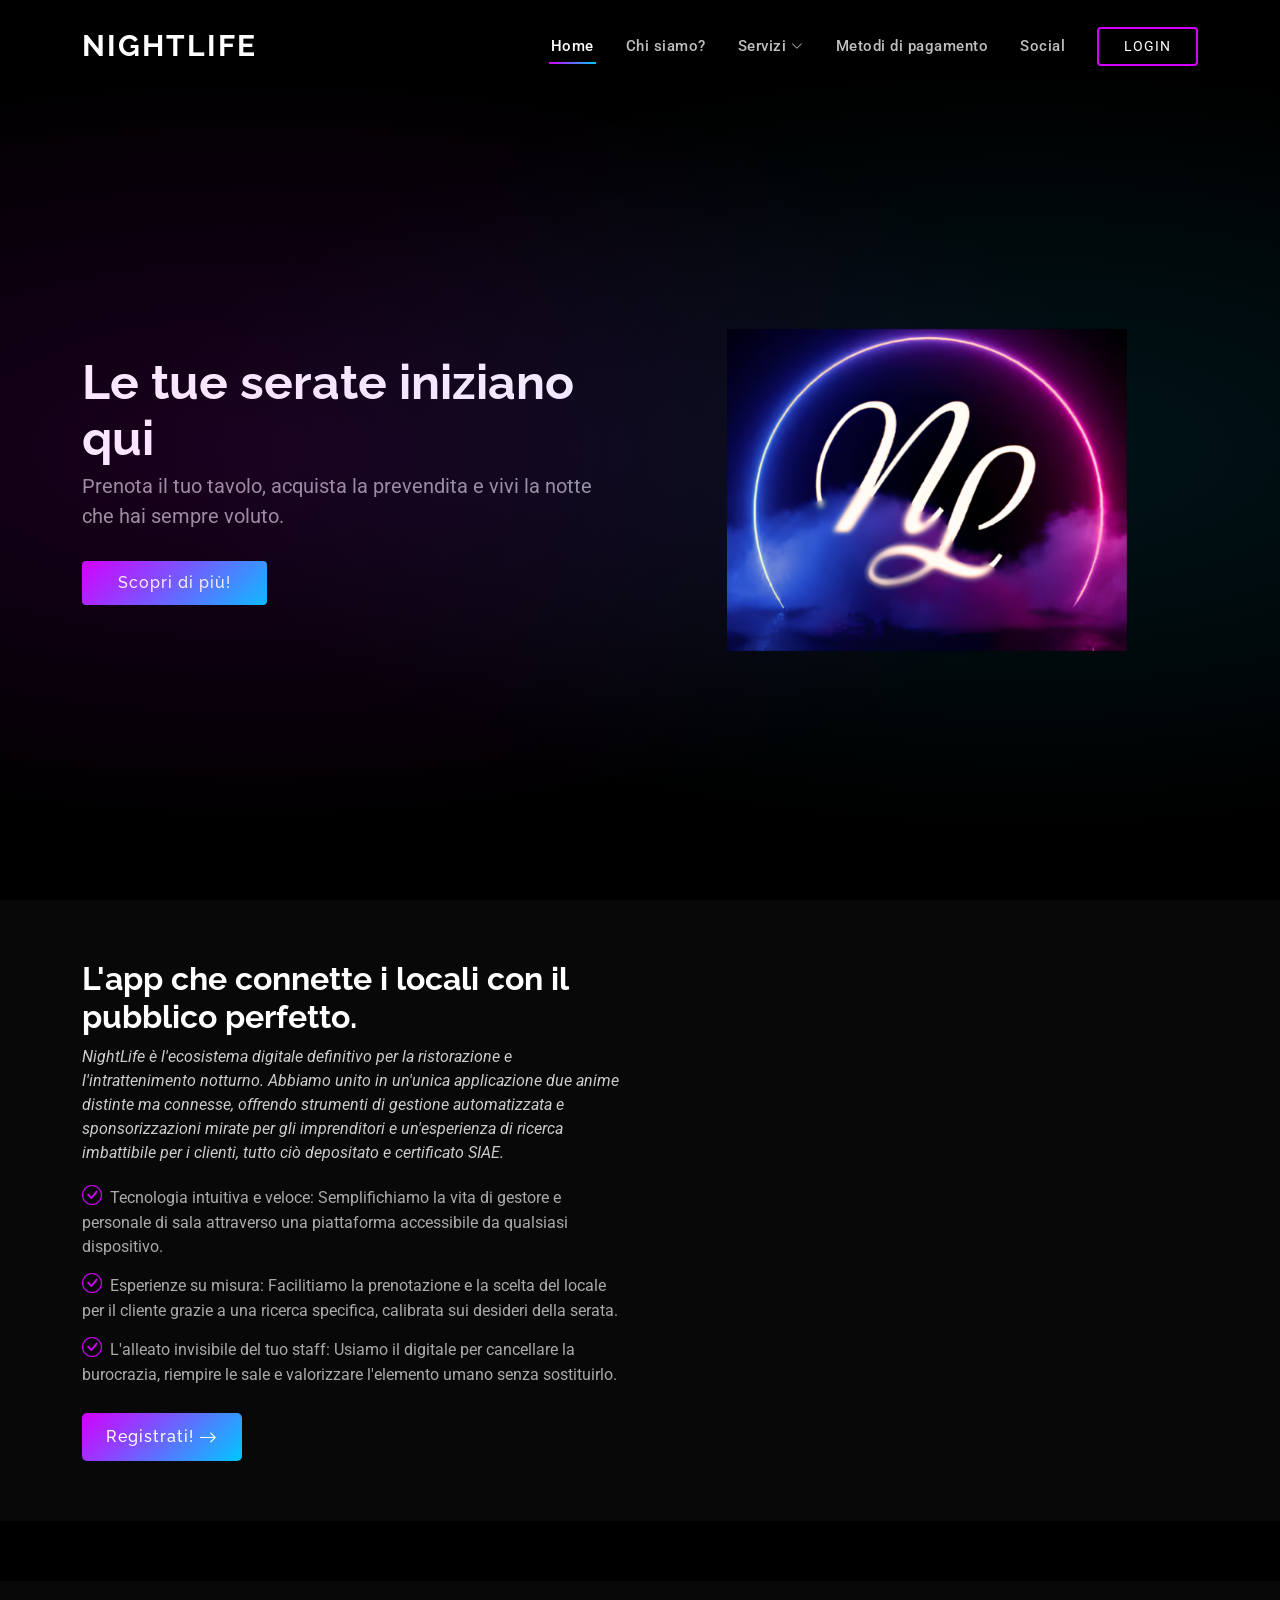
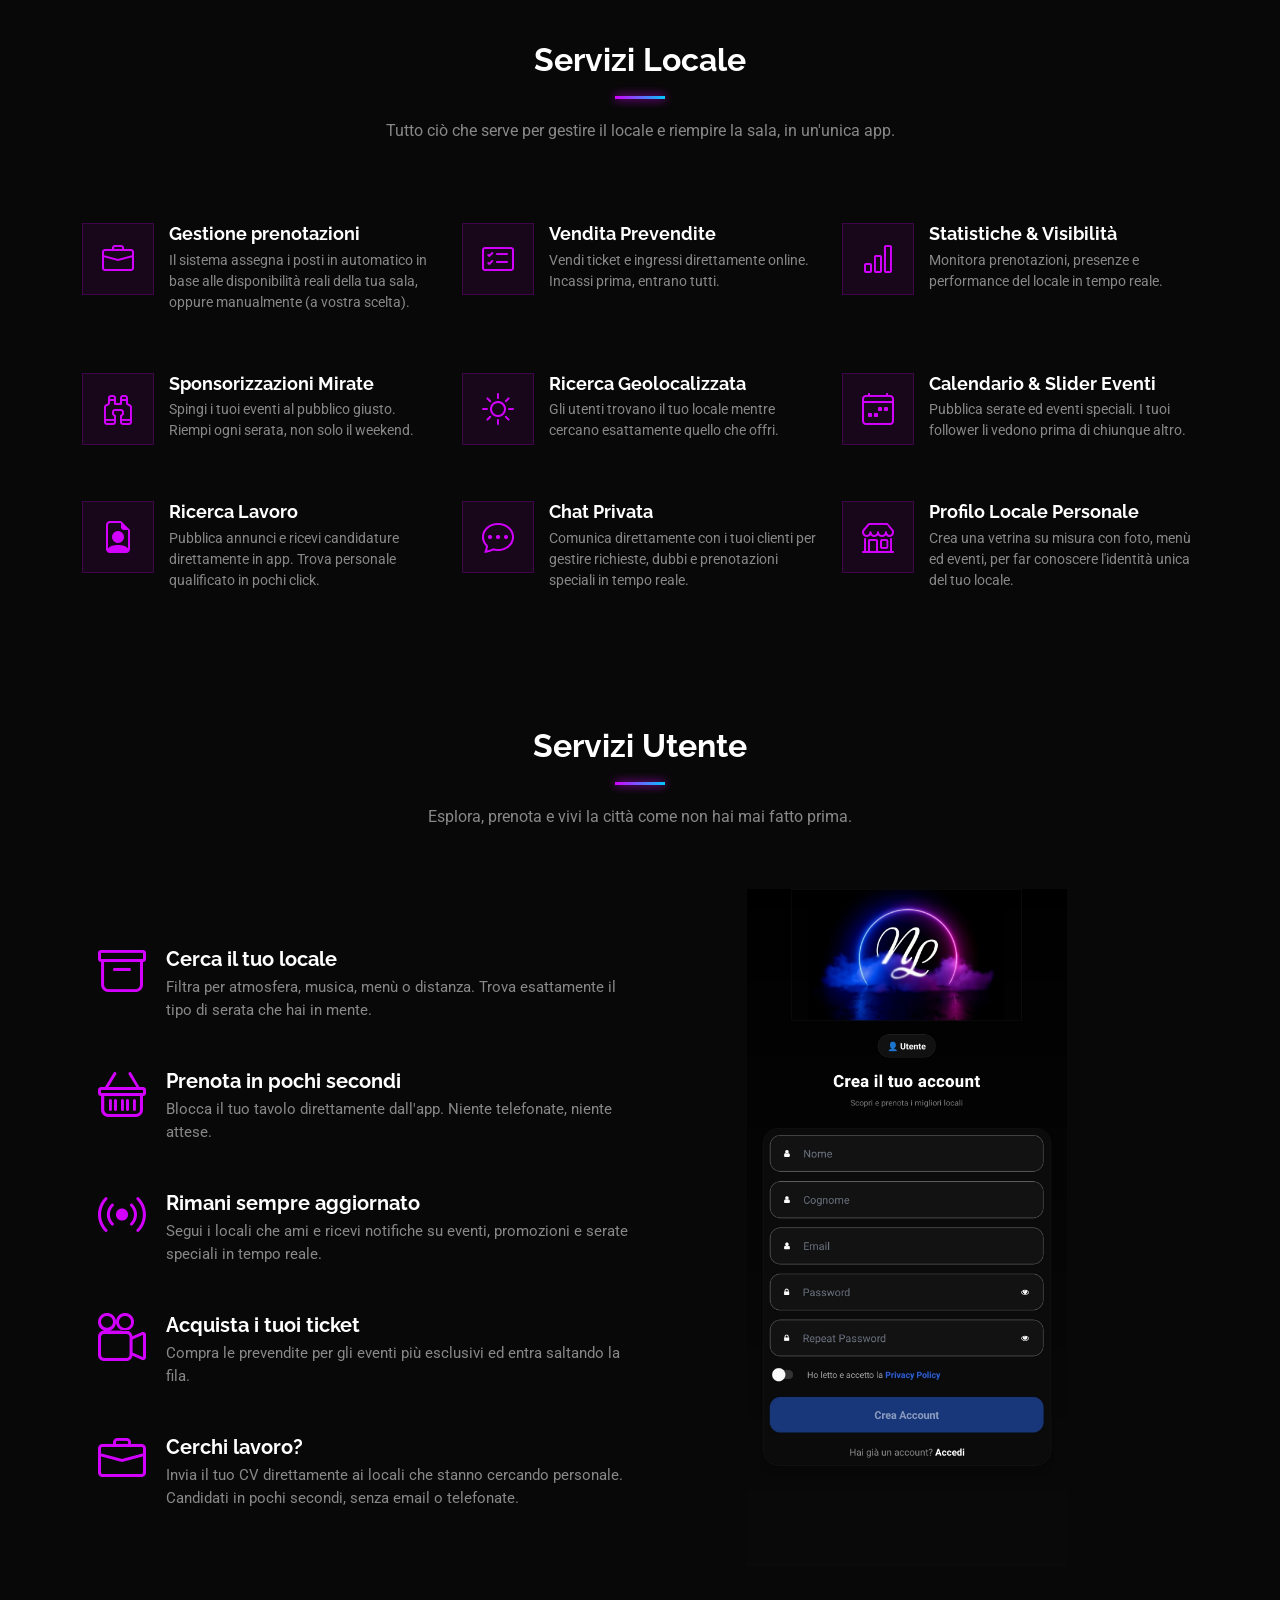
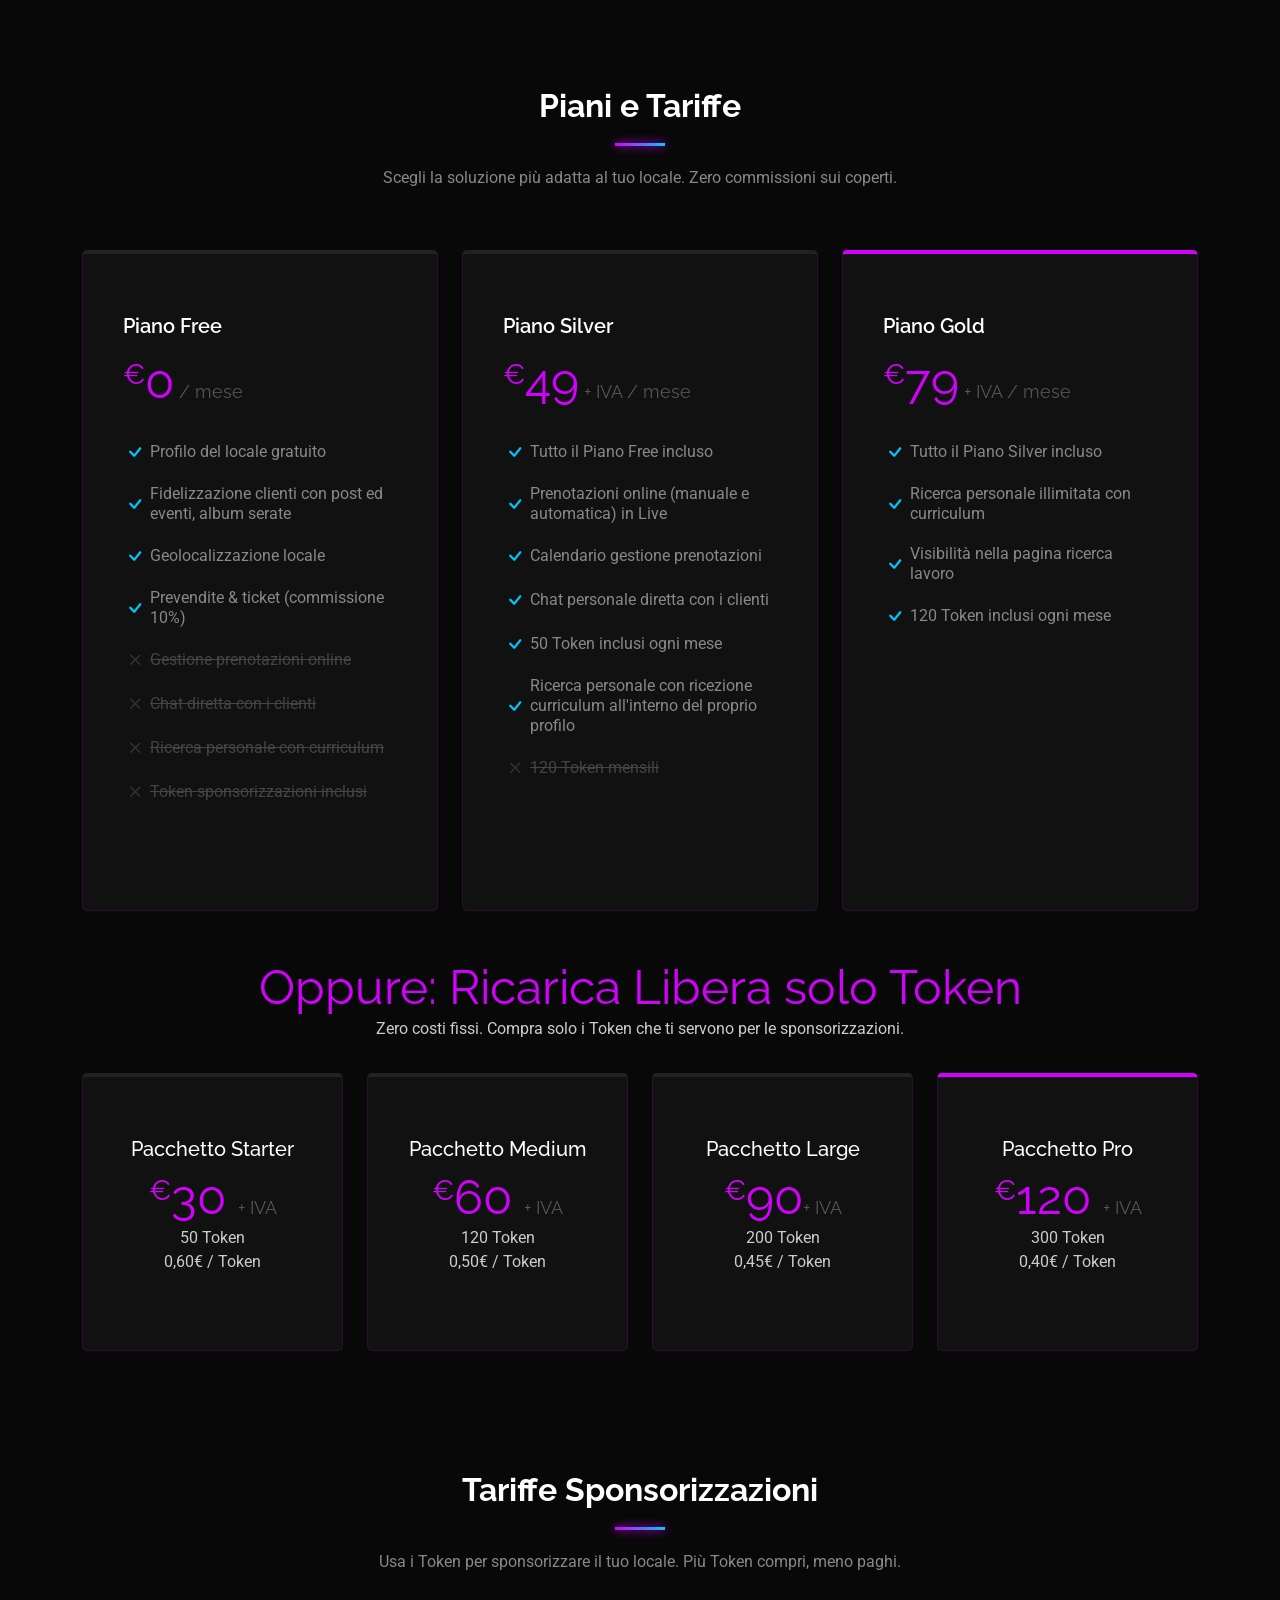
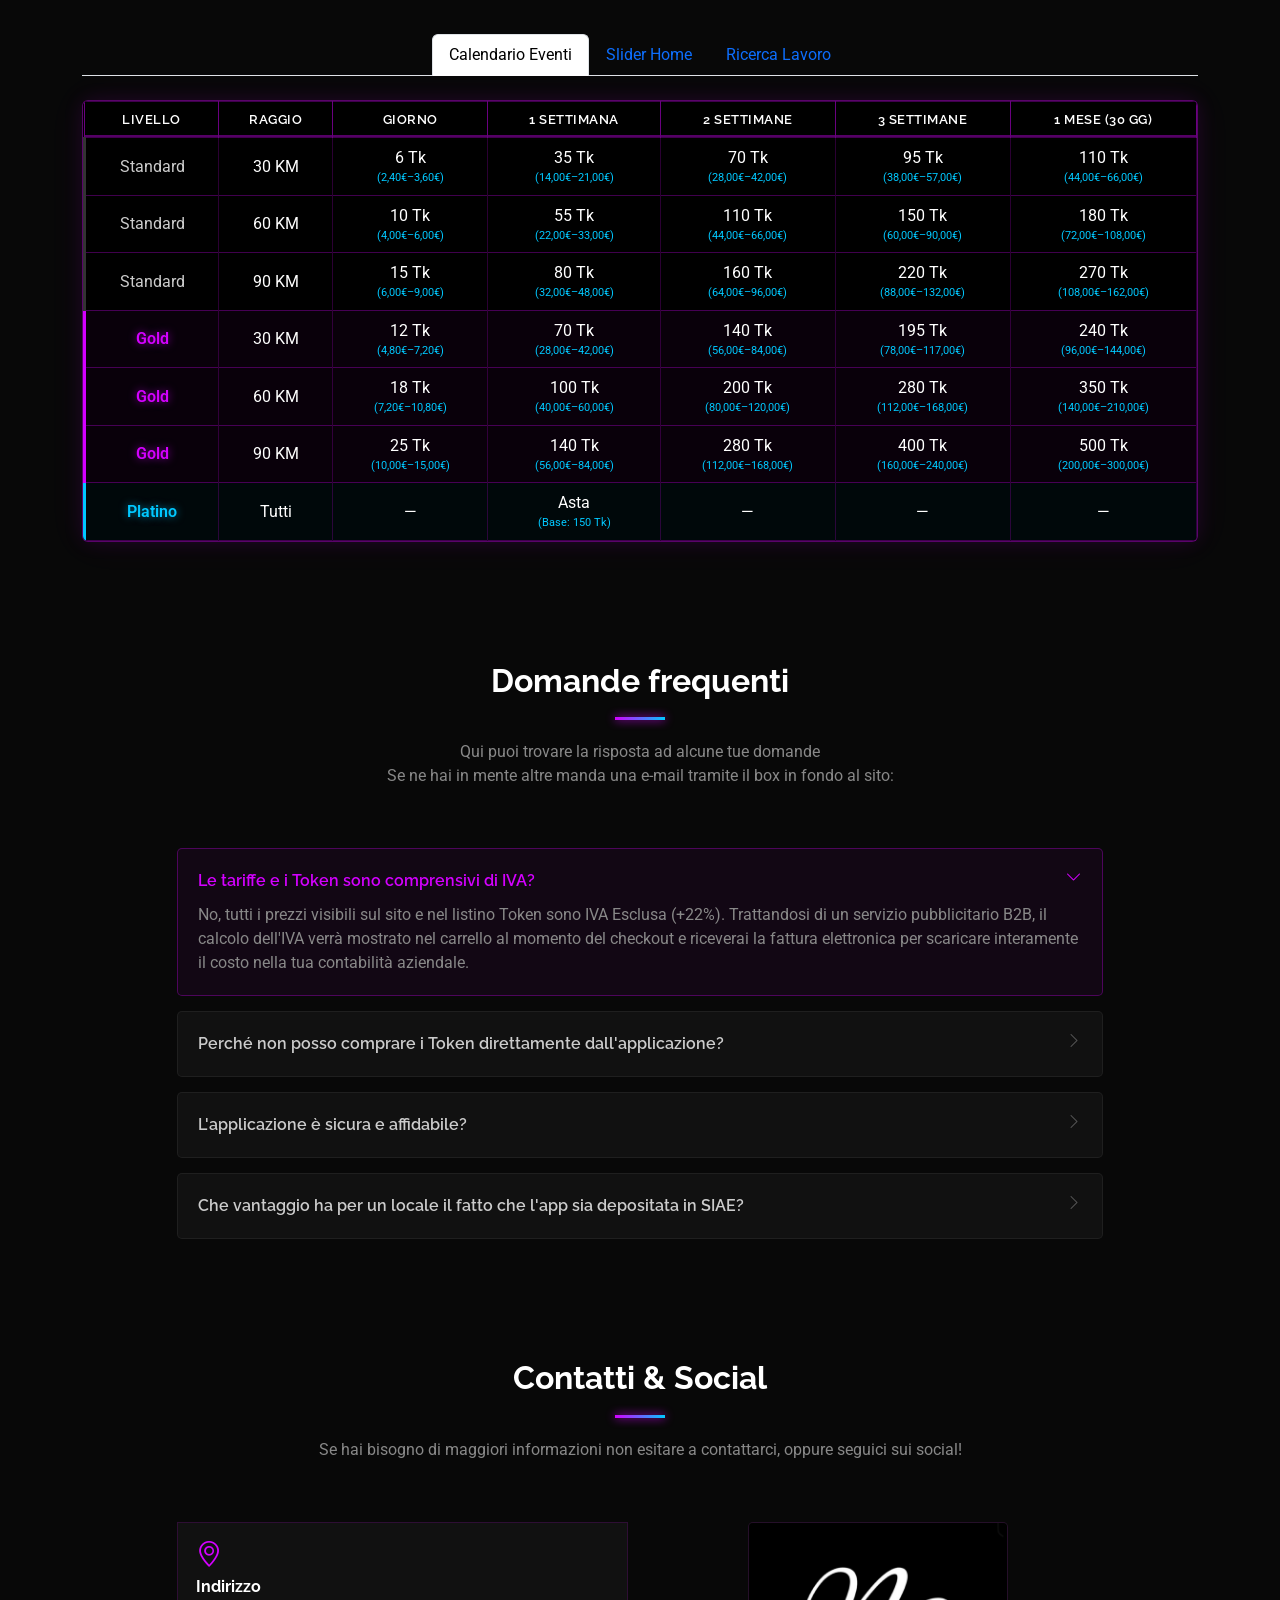
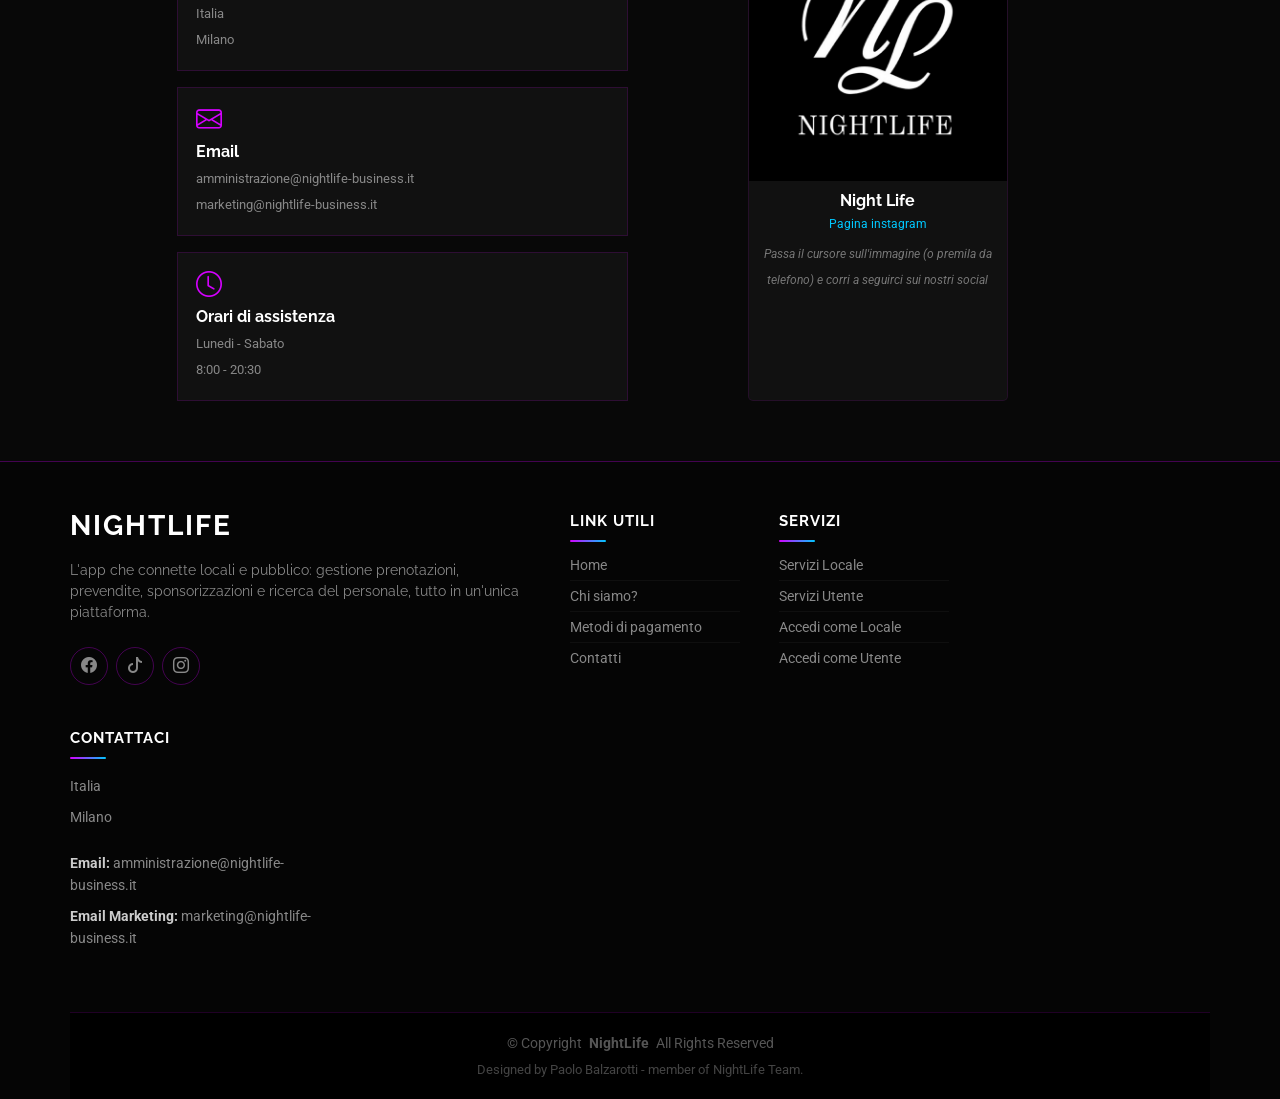
==== index.html @ 3bd8bac8 "change iva positions" ====
<!DOCTYPE html>
<html lang="it">

<head>
  <meta charset="utf-8">
  <meta content="width=device-width, initial-scale=1.0" name="viewport">
  <title>Night Life</title>
  <meta name="description" content="">
  <meta name="keywords" content="">

  <!-- Favicons -->
  <link href="img/screenShot/Icon.jpg" rel="icon">

  <!-- Fonts -->
  <link href="https://fonts.googleapis.com" rel="preconnect">
  <link href="https://fonts.gstatic.com" rel="preconnect" crossorigin>
  <link href="https://fonts.googleapis.com/css2?family=Roboto:ital,wght@0,100;0,300;0,400;0,500;0,700;0,900;1,100;1,300;1,400;1,500;1,700;1,900&family=Raleway:ital,wght@0,100;0,200;0,300;0,400;0,500;0,600;0,700;0,800;0,900;1,100;1,200;1,300;1,400;1,500;1,600;1,700;1,800;1,900&display=swap" rel="stylesheet">

  <!-- Vendor CSS Files (solo quelli effettivamente usati nella pagina) -->
  <link href="assets/vendor/bootstrap/css/bootstrap.min.css" rel="stylesheet">
  <link href="assets/vendor/bootstrap-icons/bootstrap-icons.css" rel="stylesheet">
  <link href="assets/vendor/aos/aos.css" rel="stylesheet">

  <!-- Main CSS File -->
  <link href="assets/css/main.css" rel="stylesheet">
</head>
<body class="index-page">

<header id="header" class="header d-flex align-items-center fixed-top">
    <div class="container-fluid container-xl position-relative d-flex align-items-center">

      <a href="index.html" class="logo d-flex align-items-center me-auto">
        <h1 class="sitename">NightLife</h1>
      </a>

      <nav id="navmenu" class="navmenu">
        <ul>
          <li><a href="#hero" class="active">Home</a></li>
          <li><a href="#about">Chi siamo?</a></li>
          <li class="dropdown">
            <a href="#services">
              <span>Servizi</span> <i class="bi bi-chevron-down toggle-dropdown"></i>
            </a>
            <ul>
              <li><a href="#services-user">Utente</a></li>
              <li><a href="#services-local">Locale</a></li>
            </ul>
          </li>
          <li><a href="#pricing">Metodi di pagamento</a></li>
          <li><a href="#team">Social</a></li>
        </ul>
        <i class="mobile-nav-toggle d-xl-none bi bi-list"></i>
      </nav>

      <a class="btn-getstarted" href="login-utente.html">LOGIN</a>
    </div>
  </header>

  <main class="main">

    <!-- Hero Section -->
    <section id="hero" class="hero section accent-background">
      <div class="container">
        <div class="row gy-4">
          <div class="col-lg-6 order-2 order-lg-1 d-flex flex-column justify-content-center">
            <h1>Le tue serate iniziano qui</h1>
            <p>Prenota il tuo tavolo, acquista la prevendita e vivi la notte che hai sempre voluto. </p>
            <div class="d-flex">
              <a href="#about" class="btn-get-started">Scopri di più!</a>
            </div>
          </div>
          <div class="col-lg-6 order-1 order-lg-2 hero-img">
            <img src="img/screenShot/LogoHome.png" class="img-fluid animated hero-logo-img" width="400" height="350">
          </div>
        </div>
      </div>
    </section><!-- /Hero Section -->

    <!-- About Section -->
    <section id="about" class="about section">
      <div class="container">
        <div class="row gy-4 align-items-center">

          <div class="col-lg-6 order-1 order-lg-2" data-aos="fade-up" data-aos-delay="100">
            <video
              src="img/screenShot/Video.mp4"
              autoplay
              loop
              muted
              playsinline
              class="img-fluid"
              style="border-radius: 12px; margin-top: 40px;">
            </video>
          </div>

          <div class="col-lg-6 order-2 order-lg-1 content" data-aos="fade-up" data-aos-delay="200">
            <h3>L'app che connette i locali con il pubblico perfetto.</h3>
            <p class="fst-italic">
             NightLife è l'ecosistema digitale definitivo per la ristorazione e l'intrattenimento notturno. Abbiamo unito in un'unica applicazione due anime distinte ma connesse, offrendo strumenti di gestione automatizzata e sponsorizzazioni mirate per gli imprenditori e un'esperienza di ricerca imbattibile per i clienti, tutto ciò depositato e certificato SIAE.
            </p>
            <ul>
              <li><i class="bi bi-check-circle"></i> <span>Tecnologia intuitiva e veloce: Semplifichiamo la vita di gestore e personale di sala attraverso una piattaforma accessibile da qualsiasi dispositivo.</span></li>
              <li><i class="bi bi-check-circle"></i> <span>Esperienze su misura: Facilitiamo la prenotazione e la scelta del locale per il cliente grazie a una ricerca specifica, calibrata sui desideri della serata.</span></li>
              <li><i class="bi bi-check-circle"></i> <span>L'alleato invisibile del tuo staff: Usiamo il digitale per cancellare la burocrazia, riempire le sale e valorizzare l'elemento umano senza sostituirlo.</span></li>
            </ul>
            <a href="login-locale.html" class="read-more"><span>Registrati!</span><i class="bi bi-arrow-right"></i></a>
          </div>

        </div>
      </div>
    </section><!-- /About Section -->

    <!-- Separator Section -->
    <section id="stats" class="stats section accent-background" style="padding: 30px 0; min-height: unset;"></section>

<!-- Services Section -->
    <section id="services-local" class="services section">
      <div class="container section-title" data-aos="fade-up">
        <h2>Servizi Locale</h2>
        <p>Tutto ciò che serve per gestire il locale e riempire la sala, in un'unica app.</p>
      </div><!-- End Section Title -->

      <div class="container">
        <div class="row gy-4">

          <div class="col-xl-4 col-lg-6" data-aos="fade-up" data-aos-delay="100">
            <div class="service-item d-flex">
              <div class="icon flex-shrink-0"><i class="bi bi-briefcase"></i></div>
              <div>
                <h4 class="title"><a href="#" class="stretched-link">Gestione prenotazioni</a></h4>
                <p class="description">Il sistema assegna i posti in automatico in base alle disponibilità reali della tua sala, oppure manualmente (a vostra scelta).</p>
              </div>
            </div>
          </div><!-- End Service Item -->

          <div class="col-xl-4 col-lg-6" data-aos="fade-up" data-aos-delay="200">
            <div class="service-item d-flex">
              <div class="icon flex-shrink-0"><i class="bi bi-card-checklist"></i></div>
              <div>
                <h4 class="title"><a href="#" class="stretched-link">Vendita Prevendite</a></h4>
                <p class="description">Vendi ticket e ingressi direttamente online. Incassi prima, entrano tutti.</p>
              </div>
            </div>
          </div><!-- End Service Item -->

          <div class="col-xl-4 col-lg-6" data-aos="fade-up" data-aos-delay="300">
            <div class="service-item d-flex">
              <div class="icon flex-shrink-0"><i class="bi bi-bar-chart"></i></div>
              <div>
                <h4 class="title"><a href="#" class="stretched-link">Statistiche & Visibilità</a></h4>
                <p class="description">Monitora prenotazioni, presenze e performance del locale in tempo reale.</p>
              </div>
            </div>
          </div><!-- End Service Item -->

          <div class="col-xl-4 col-lg-6" data-aos="fade-up" data-aos-delay="400">
            <div class="service-item d-flex">
              <div class="icon flex-shrink-0"><i class="bi bi-binoculars"></i></div>
              <div>
                <h4 class="title"><a href="#" class="stretched-link">Sponsorizzazioni Mirate</a></h4>
                <p class="description">Spingi i tuoi eventi al pubblico giusto. Riempi ogni serata, non solo il weekend.</p>
              </div>
            </div>
          </div><!-- End Service Item -->

          <div class="col-xl-4 col-lg-6" data-aos="fade-up" data-aos-delay="500">
            <div class="service-item d-flex">
              <div class="icon flex-shrink-0"><i class="bi bi-brightness-high"></i></div>
              <div>
                <h4 class="title"><a href="#" class="stretched-link">Ricerca Geolocalizzata</a></h4>
                <p class="description">Gli utenti trovano il tuo locale mentre cercano esattamente quello che offri.</p>
              </div>
            </div>
          </div><!-- End Service Item -->

          <div class="col-xl-4 col-lg-6" data-aos="fade-up" data-aos-delay="600">
            <div class="service-item d-flex">
              <div class="icon flex-shrink-0"><i class="bi bi-calendar4-week"></i></div>
              <div>
                <h4 class="title"><a href="#" class="stretched-link">Calendario & Slider Eventi</a></h4>
                <p class="description">Pubblica serate ed eventi speciali. I tuoi follower li vedono prima di chiunque altro.</p>
              </div>
            </div>
          </div><!-- End Service Item -->

          <div class="col-xl-4 col-lg-6" data-aos="fade-up" data-aos-delay="700">
            <div class="service-item d-flex">
              <div class="icon flex-shrink-0"><i class="bi bi-file-earmark-person"></i></div>
              <div>
                <h4 class="title"><a href="#" class="stretched-link">Ricerca Lavoro</a></h4>
                <p class="description">Pubblica annunci e ricevi candidature direttamente in app. Trova personale qualificato in pochi click.</p>
              </div>
            </div>
          </div><!-- End Service Item -->

          <div class="col-xl-4 col-lg-6" data-aos="fade-up" data-aos-delay="800">
            <div class="service-item d-flex">
              <div class="icon flex-shrink-0"><i class="bi bi-chat-dots"></i></div>
              <div>
                <h4 class="title"><a href="#" class="stretched-link">Chat Privata</a></h4>
                <p class="description">Comunica direttamente con i tuoi clienti per gestire richieste, dubbi e prenotazioni speciali in tempo reale.</p>
              </div>
            </div>
          </div><!-- End Service Item -->

          <div class="col-xl-4 col-lg-6" data-aos="fade-up" data-aos-delay="900">
            <div class="service-item d-flex">
              <div class="icon flex-shrink-0"><i class="bi bi-shop"></i></div>
              <div>
                <h4 class="title"><a href="#" class="stretched-link">Profilo Locale Personale</a></h4>
                <p class="description">Crea una vetrina su misura con foto, menù ed eventi, per far conoscere l'identità unica del tuo locale.</p>
              </div>
            </div>
          </div><!-- End Service Item -->

        </div>
      </div>
    </section><!-- /Services Section -->

    <!-- Features Section -->
    <section id="services-user" class="features section">
      <div class="container section-title" data-aos="fade-up">
        <h2>Servizi Utente</h2>
        <p>Esplora, prenota e vivi la città come non hai mai fatto prima.</p>
      </div><!-- End Section Title -->

      <div class="container">
        <div class="row gy-4 justify-content-between">
          <div class="features-image col-lg-5 order-lg-2 d-flex align-items-center" data-aos="fade-up" data-aos-delay="100">
            <img src="img/screenShot/LoginUtente.jpg" class="img-fluid" alt="Login Utente" style="max-width: 320px; width: 100%;">
          </div>
          <div class="col-lg-6 d-flex flex-column justify-content-center">

            <div class="features-item d-flex ps-0 ps-lg-3 pt-4 pt-lg-0" data-aos="fade-up" data-aos-delay="200">
              <i class="bi bi-archive flex-shrink-0"></i>
              <div>
                <h4>Cerca il tuo locale</h4>
                <p>Filtra per atmosfera, musica, menù o distanza. Trova esattamente il tipo di serata che hai in mente.</p>
              </div>
            </div><!-- End Features Item-->

            <div class="features-item d-flex mt-5 ps-0 ps-lg-3" data-aos="fade-up" data-aos-delay="300">
              <i class="bi bi-basket flex-shrink-0"></i>
              <div>
                <h4>Prenota in pochi secondi</h4>
                <p>Blocca il tuo tavolo direttamente dall'app. Niente telefonate, niente attese.</p>
              </div>
            </div><!-- End Features Item-->

            <div class="features-item d-flex mt-5 ps-0 ps-lg-3" data-aos="fade-up" data-aos-delay="400">
              <i class="bi bi-broadcast flex-shrink-0"></i>
              <div>
                <h4>Rimani sempre aggiornato </h4>
                <p>Segui i locali che ami e ricevi notifiche su eventi, promozioni e serate speciali in tempo reale.</p>
              </div>
            </div><!-- End Features Item-->

            <div class="features-item d-flex mt-5 ps-0 ps-lg-3" data-aos="fade-up" data-aos-delay="500">
              <i class="bi bi-camera-reels flex-shrink-0"></i>
              <div>
                <h4>Acquista i tuoi ticket</h4>
                <p>Compra le prevendite per gli eventi più esclusivi ed entra saltando la fila.</p>
              </div>
            </div><!-- End Features Item-->

            <div class="features-item d-flex mt-5 ps-0 ps-lg-3" data-aos="fade-up" data-aos-delay="600">
              <i class="bi bi-briefcase flex-shrink-0"></i>
              <div>
                <h4>Cerchi lavoro?</h4>
                <p>Invia il tuo CV direttamente ai locali che stanno cercando personale. Candidati in pochi secondi, senza email o telefonate.</p>
              </div>
            </div><!-- End Features Item-->

          </div>
        </div>
      </div>
    </section><!-- /Features Section -->

    <!-- Pricing Section -->
    <section id="pricing" class="pricing section">
      <div class="container section-title" data-aos="fade-up">
        <h2>Piani e Tariffe</h2>
        <p>Scegli la soluzione più adatta al tuo locale. Zero commissioni sui coperti.</p>
      </div><!-- End Section Title -->

      <div class="container">
        <div class="row gy-4">

          <!-- Piano Free -->
          <div class="col-lg-4" data-aos="zoom-in" data-aos-delay="100">
            <div class="pricing-item">
              <h3>Piano Free</h3>
              <h4><sup>€</sup>0<span> / mese</span></h4>
              <ul>
                <li><i class="bi bi-check"></i> <span>Profilo del locale gratuito</span></li>
                <li><i class="bi bi-check"></i> <span>Fidelizzazione clienti con post ed eventi, album serate</span></li>
                <li><i class="bi bi-check"></i> <span>Geolocalizzazione locale</span></li>
                <li><i class="bi bi-check"></i> <span>Prevendite & ticket (commissione 10%)</span></li>
                <li class="na"><i class="bi bi-x"></i> <span>Gestione prenotazioni online</span></li>
                <li class="na"><i class="bi bi-x"></i> <span>Chat diretta con i clienti</span></li>
                <li class="na"><i class="bi bi-x"></i> <span>Ricerca personale con curriculum</span></li>
                <li class="na"><i class="bi bi-x"></i> <span>Token sponsorizzazioni inclusi</span></li>
              </ul>
            </div>
          </div><!-- End Pricing Item -->

          <!-- Piano Silver -->
          <div class="col-lg-4" data-aos="zoom-in" data-aos-delay="200">
            <div class="pricing-item">
              <h3>Piano Silver</h3>
              <h4><sup>€</sup>49<span> + IVA / mese</span></h4>
              <ul>
                <li><i class="bi bi-check"></i> <span>Tutto il Piano Free incluso</span></li>
                <li><i class="bi bi-check"></i> <span>Prenotazioni online (manuale e automatica) in Live</span></li>
                <li><i class="bi bi-check"></i> <span>Calendario gestione prenotazioni</span></li>
                <li><i class="bi bi-check"></i> <span>Chat personale diretta con i clienti</span></li>
                <li><i class="bi bi-check"></i> <span>50 Token inclusi ogni mese</span></li>
                <li><i class="bi bi-check"></i> <span>Ricerca personale con ricezione curriculum all'interno del proprio profilo</span></li>
                <li class="na"><i class="bi bi-x"></i> <span>120 Token mensili</span></li>
              </ul>
            </div>
          </div><!-- End Pricing Item -->

          <!-- Piano Gold -->
          <div class="col-lg-4" data-aos="zoom-in" data-aos-delay="300">
            <div class="pricing-item featured">
              <h3>Piano Gold</h3>
              <h4><sup>€</sup>79<span> + IVA / mese</span></h4>
              <ul>
                <li><i class="bi bi-check"></i> <span>Tutto il Piano Silver incluso</span></li>
                <li><i class="bi bi-check"></i> <span>Ricerca personale illimitata con curriculum</span></li>
                <li><i class="bi bi-check"></i> <span>Visibilità nella pagina ricerca lavoro</span></li>
                <li><i class="bi bi-check"></i> <span>120 Token inclusi ogni mese</span></li>
              </ul>
            </div>
          </div><!-- End Pricing Item -->

        </div>

        <!-- Opzione Token -->
        <div class="row mt-5" data-aos="fade-up">
          <div class="col-12 text-center mb-3">
            <h4>Oppure: Ricarica Libera solo Token</h4>
            <p>Zero costi fissi. Compra solo i Token che ti servono per le sponsorizzazioni.</p>
          </div>

          <div class="col-lg-3 col-md-6" data-aos="zoom-in" data-aos-delay="100">
            <div class="pricing-item text-center">
              <h5>Pacchetto Starter</h5>
              <h4><sup>€</sup>30 <span> + IVA</span></h4>
              <p>50 Token<br>0,60€ / Token</p>
            </div>
          </div>

          <div class="col-lg-3 col-md-6" data-aos="zoom-in" data-aos-delay="200">
            <div class="pricing-item text-center">
              <h5>Pacchetto Medium</h5>
              <h4><sup>€</sup>60 <span>+ IVA</span></h4>
              <p>120 Token<br>0,50€ / Token</p>
            </div>
          </div>

          <div class="col-lg-3 col-md-6" data-aos="zoom-in" data-aos-delay="300">
            <div class="pricing-item text-center">
              <h5>Pacchetto Large</h5>
              <h4><sup>€</sup>90<span>+ IVA</span></h4>
              <p>200 Token<br>0,45€ / Token</p>
            </div>
          </div>

          <div class="col-lg-3 col-md-6" data-aos="zoom-in" data-aos-delay="400">
            <div class="pricing-item text-center featured">
              <h5>Pacchetto Pro</h5>
              <h4><sup>€</sup>120 <span>+ IVA</span></h4>
              <p>300 Token<br>0,40€ / Token</p>
            </div>
          </div>

        </div>
      </div>
    </section><!-- /Pricing Section -->

    <!-- Tariffe Token Section -->
    <section id="tariffe-token" class="section tariffe-token">
      <div class="container section-title" data-aos="fade-up">
        <h2>Tariffe Sponsorizzazioni</h2>
        <p>Usa i Token per sponsorizzare il tuo locale. Più Token compri, meno paghi.</p>
      </div>

      <div class="container" data-aos="fade-up">

        <!-- Tab Navigation -->
        <ul class="nav nav-tabs justify-content-center mb-4" id="tariffeTabs" role="tablist">
          <li class="nav-item" role="presentation">
            <button class="nav-link active" id="calendario-tab" data-bs-toggle="tab" data-bs-target="#calendario" type="button" role="tab">
              Calendario Eventi
            </button>
          </li>
          <li class="nav-item" role="presentation">
            <button class="nav-link" id="slider-tab" data-bs-toggle="tab" data-bs-target="#slider" type="button" role="tab">
              Slider Home
            </button>
          </li>
          <li class="nav-item" role="presentation">
            <button class="nav-link" id="lavoro-tab" data-bs-toggle="tab" data-bs-target="#lavoro" type="button" role="tab">
              Ricerca Lavoro
            </button>
          </li>
        </ul>

        <!-- Tab Content -->
        <div class="tab-content" id="tarifeTabContent">

          <!-- TAB 1: Calendario Eventi -->
          <div class="tab-pane fade show active" id="calendario" role="tabpanel">
            <div class="table-responsive">
              <table class="table table-bordered text-center align-middle">
                <thead>
                  <tr>
                    <th>Livello</th>
                    <th>Raggio</th>
                    <th>Giorno</th>
                    <th>1 Settimana</th>
                    <th>2 Settimane</th>
                    <th>3 Settimane</th>
                    <th>1 Mese (30 gg)</th>
                  </tr>
                </thead>
                <tbody>
                  <tr class="row-standard">
                    <td>Standard</td>
                    <td>30 KM</td>
                    <td>6 Tk<br><small>(2,40€–3,60€)</small></td>
                    <td>35 Tk<br><small>(14,00€–21,00€)</small></td>
                    <td>70 Tk<br><small>(28,00€–42,00€)</small></td>
                    <td>95 Tk<br><small>(38,00€–57,00€)</small></td>
                    <td>110 Tk<br><small>(44,00€–66,00€)</small></td>
                  </tr>
                  <tr class="row-standard">
                    <td>Standard</td>
                    <td>60 KM</td>
                    <td>10 Tk<br><small>(4,00€–6,00€)</small></td>
                    <td>55 Tk<br><small>(22,00€–33,00€)</small></td>
                    <td>110 Tk<br><small>(44,00€–66,00€)</small></td>
                    <td>150 Tk<br><small>(60,00€–90,00€)</small></td>
                    <td>180 Tk<br><small>(72,00€–108,00€)</small></td>
                  </tr>
                  <tr class="row-standard">
                    <td>Standard</td>
                    <td>90 KM</td>
                    <td>15 Tk<br><small>(6,00€–9,00€)</small></td>
                    <td>80 Tk<br><small>(32,00€–48,00€)</small></td>
                    <td>160 Tk<br><small>(64,00€–96,00€)</small></td>
                    <td>220 Tk<br><small>(88,00€–132,00€)</small></td>
                    <td>270 Tk<br><small>(108,00€–162,00€)</small></td>
                  </tr>
                  <tr class="row-gold">
                    <td>Gold</td>
                    <td>30 KM</td>
                    <td>12 Tk<br><small>(4,80€–7,20€)</small></td>
                    <td>70 Tk<br><small>(28,00€–42,00€)</small></td>
                    <td>140 Tk<br><small>(56,00€–84,00€)</small></td>
                    <td>195 Tk<br><small>(78,00€–117,00€)</small></td>
                    <td>240 Tk<br><small>(96,00€–144,00€)</small></td>
                  </tr>
                  <tr class="row-gold">
                    <td>Gold</td>
                    <td>60 KM</td>
                    <td>18 Tk<br><small>(7,20€–10,80€)</small></td>
                    <td>100 Tk<br><small>(40,00€–60,00€)</small></td>
                    <td>200 Tk<br><small>(80,00€–120,00€)</small></td>
                    <td>280 Tk<br><small>(112,00€–168,00€)</small></td>
                    <td>350 Tk<br><small>(140,00€–210,00€)</small></td>
                  </tr>
                  <tr class="row-gold">
                    <td>Gold</td>
                    <td>90 KM</td>
                    <td>25 Tk<br><small>(10,00€–15,00€)</small></td>
                    <td>140 Tk<br><small>(56,00€–84,00€)</small></td>
                    <td>280 Tk<br><small>(112,00€–168,00€)</small></td>
                    <td>400 Tk<br><small>(160,00€–240,00€)</small></td>
                    <td>500 Tk<br><small>(200,00€–300,00€)</small></td>
                  </tr>
                  <tr class="row-platino">
                    <td>Platino</td>
                    <td>Tutti</td>
                    <td>—</td>
                    <td>Asta<br><small>(Base: 150 Tk)</small></td>
                    <td>—</td>
                    <td>—</td>
                    <td>—</td>
                  </tr>
                </tbody>
              </table>
            </div>
          </div>

          <!-- TAB 2: Slider Home -->
          <div class="tab-pane fade" id="slider" role="tabpanel">
            <div class="table-responsive">
              <table class="table table-bordered text-center align-middle">
                <thead>
                  <tr>
                    <th>Livello</th>
                    <th>Raggio</th>
                    <th>Giorno</th>
                    <th>1 Settimana</th>
                    <th>2 Settimane</th>
                    <th>3 Settimane</th>
                    <th>1 Mese (30 gg)</th>
                  </tr>
                </thead>
                <tbody>
                  <tr class="row-standard">
                    <td>Standard</td>
                    <td>30 KM</td>
                    <td>15 Tk<br><small>(6,00€–9,00€)</small></td>
                    <td>75 Tk<br><small>(30,00€–45,00€)</small></td>
                    <td>150 Tk<br><small>(60,00€–90,00€)</small></td>
                    <td>210 Tk<br><small>(84,00€–126,00€)</small></td>
                    <td>260 Tk<br><small>(104,00€–156,00€)</small></td>
                  </tr>
                  <tr class="row-standard">
                    <td>Standard</td>
                    <td>60 KM</td>
                    <td>22 Tk<br><small>(8,80€–13,20€)</small></td>
                    <td>110 Tk<br><small>(44,00€–66,00€)</small></td>
                    <td>220 Tk<br><small>(88,00€–132,00€)</small></td>
                    <td>310 Tk<br><small>(124,00€–186,00€)</small></td>
                    <td>380 Tk<br><small>(152,00€–228,00€)</small></td>
                  </tr>
                  <tr class="row-standard">
                    <td>Standard</td>
                    <td>90 KM</td>
                    <td>30 Tk<br><small>(12,00€–18,00€)</small></td>
                    <td>150 Tk<br><small>(60,00€–90,00€)</small></td>
                    <td>300 Tk<br><small>(120,00€–180,00€)</small></td>
                    <td>420 Tk<br><small>(168,00€–252,00€)</small></td>
                    <td>500 Tk<br><small>(200,00€–300,00€)</small></td>
                  </tr>
                  <tr class="row-gold">
                    <td>Gold</td>
                    <td>30 KM</td>
                    <td>30 Tk<br><small>(12,00€–18,00€)</small></td>
                    <td>150 Tk<br><small>(60,00€–90,00€)</small></td>
                    <td>300 Tk<br><small>(120,00€–180,00€)</small></td>
                    <td>420 Tk<br><small>(168,00€–252,00€)</small></td>
                    <td>500 Tk<br><small>(200,00€–300,00€)</small></td>
                  </tr>
                  <tr class="row-gold">
                    <td>Gold</td>
                    <td>60 KM</td>
                    <td>45 Tk<br><small>(18,00€–27,00€)</small></td>
                    <td>240 Tk<br><small>(96,00€–144,00€)</small></td>
                    <td>480 Tk<br><small>(192,00€–288,00€)</small></td>
                    <td>670 Tk<br><small>(268,00€–402,00€)</small></td>
                    <td>800 Tk<br><small>(320,00€–480,00€)</small></td>
                  </tr>
                  <tr class="row-gold">
                    <td>Gold</td>
                    <td>90 KM</td>
                    <td>65 Tk<br><small>(26,00€–39,00€)</small></td>
                    <td>350 Tk<br><small>(140,00€–210,00€)</small></td>
                    <td>700 Tk<br><small>(280,00€–420,00€)</small></td>
                    <td>980 Tk<br><small>(392,00€–588,00€)</small></td>
                    <td>1.200 Tk<br><small>(480,00€–720,00€)</small></td>
                  </tr>
                  <tr class="row-platino">
                    <td>Platino</td>
                    <td>Tutti</td>
                    <td>—</td>
                    <td>Asta<br><small>(Base: 250 Tk)</small></td>
                    <td>—</td>
                    <td>—</td>
                    <td>—</td>
                  </tr>
                </tbody>
              </table>
            </div>
          </div>

          <!-- TAB 3: Ricerca Lavoro -->
          <div class="tab-pane fade" id="lavoro" role="tabpanel">
            <p class="text-center mb-3" style="color:#888;">
              <i class="bi bi-info-circle"></i> La pubblicazione Standard è inclusa senza limiti nell'abbonamento Gold (79,90€ + IVA/mese). I Token si applicano solo ai potenziamenti Gold.
            </p>
            <div class="table-responsive">
              <table class="table table-bordered text-center align-middle">
                <thead>
                  <tr>
                    <th>Livello</th>
                    <th>Raggio</th>
                    <th>Giorno</th>
                    <th>1 Settimana</th>
                    <th>2 Settimane</th>
                    <th>3 Settimane</th>
                    <th>1 Mese (30 gg)</th>
                  </tr>
                </thead>
                <tbody>
                  <tr class="row-standard">
                    <td>Standard</td>
                    <td>30 KM</td>
                    <td colspan="4" style="color:#555; font-style:italic;">Incluso nell'abbonamento Gold</td>
                    <td style="color: var(--accent-color); font-weight:600;">79,90€/mese</td>
                  </tr>
                  <tr class="row-gold">
                    <td>Gold</td>
                    <td>30 KM</td>
                    <td>10 Tk<br><small>(4,00€–6,00€)</small></td>
                    <td>50 Tk<br><small>(20,00€–30,00€)</small></td>
                    <td>90 Tk<br><small>(36,00€–54,00€)</small></td>
                    <td>110 Tk<br><small>(44,00€–66,00€)</small></td>
                    <td>120 Tk<br><small>(48,00€–72,00€)</small></td>
                  </tr>
                  <tr class="row-gold">
                    <td>Gold</td>
                    <td>60 KM</td>
                    <td>15 Tk<br><small>(6,00€–9,00€)</small></td>
                    <td>75 Tk<br><small>(30,00€–45,00€)</small></td>
                    <td>140 Tk<br><small>(56,00€–84,00€)</small></td>
                    <td>175 Tk<br><small>(70,00€–105,00€)</small></td>
                    <td>200 Tk<br><small>(80,00€–120,00€)</small></td>
                  </tr>
                  <tr class="row-gold">
                    <td>Gold</td>
                    <td>90 KM</td>
                    <td>22 Tk<br><small>(8,80€–13,20€)</small></td>
                    <td>110 Tk<br><small>(44,00€–66,00€)</small></td>
                    <td>210 Tk<br><small>(84,00€–126,00€)</small></td>
                    <td>260 Tk<br><small>(104,00€–156,00€)</small></td>
                    <td>300 Tk<br><small>(120,00€–180,00€)</small></td>
                  </tr>
                  <tr class="row-platino">
                    <td>Platino</td>
                    <td>Tutti</td>
                    <td>—</td>
                    <td>Asta<br><small>(Base: 100 Tk)</small></td>
                    <td>—</td>
                    <td>—</td>
                    <td>—</td>
                  </tr>
                </tbody>
              </table>
            </div>
          </div>

        </div><!-- End Tab Content -->
      </div>
    </section><!-- /Tariffe Token Section -->

    <!-- FAQ Section -->
    <section id="faq" class="faq section">
      <div class="container section-title" data-aos="fade-up">
        <h2>Domande frequenti</h2>
        <p>Qui puoi trovare la risposta ad alcune tue domande</p>
        <p>Se ne hai in mente altre manda una e-mail tramite il box in fondo al sito:</p>
      </div>
      <div class="container">
        <div class="row justify-content-center">
          <div class="col-lg-10" data-aos="fade-up" data-aos-delay="100">

            <div class="faq-container">

              <div class="faq-item faq-active">
                <h3>Le tariffe e i Token sono comprensivi di IVA?</h3>
                <div class="faq-content">
                  <p>No, tutti i prezzi visibili sul sito e nel listino Token sono IVA Esclusa (+22%). Trattandosi di un servizio pubblicitario B2B, il calcolo dell'IVA verrà mostrato nel carrello al momento del checkout e riceverai la fattura elettronica per scaricare interamente il costo nella tua contabilità aziendale.</p>
                </div>
                <i class="faq-toggle bi bi-chevron-right"></i>
              </div>

              <div class="faq-item">
                <h3>Perché non posso comprare i Token direttamente dall'applicazione?</h3>
                <div class="faq-content">
                  <p>Per garantirti la massima trasparenza e tariffe d'élite senza sovrapprezzi, gestiamo i pagamenti B2B esclusivamente sul nostro sito web. Se i tuoi Token sono insufficienti, riceverai una notifica e un'email automatica con il link diretto per ricaricare il tuo saldo in un clic dal telefono.</p>
                </div>
                <i class="faq-toggle bi bi-chevron-right"></i>
              </div>

              <div class="faq-item">
                <h3>L'applicazione è sicura e affidabile?</h3>
                <div class="faq-content">
                  <p>Assolutamente sì. L'architettura software di NightLife è ufficialmente depositata e registrata presso la SIAE (Società Italiana degli Autori ed Editori). Questo garantisce la totale paternità del software, la massima tutela del diritto d'autore e certifica lo sviluppo di una tecnologia proprietaria, sicura e 100% originale a norma di legge.</p>
                </div>
                <i class="faq-toggle bi bi-chevron-right"></i>
              </div>

              <div class="faq-item">
                <h3>Che vantaggio ha per un locale il fatto che l'app sia depositata in SIAE?</h3>
                <div class="faq-content">
                  <p>Per i gestori e i direttori artistici significa affidare i propri eventi, annunci e investimenti pubblicitari a un'azienda solida che rispetta le normative italiane. Il deposito in SIAE attesta che l'algoritmo di geolocalizzazione, il sistema a Token e la gestione del database non sono copie o software di terze parti, ma un'infrastruttura d'élite creata appositamente per il mercato italiano della movida e del recruiting.</p>
                </div>
                <i class="faq-toggle bi bi-chevron-right"></i>
              </div>

            </div>

          </div>
        </div>
      </div>
    </section><!-- /FAQ Section -->
    <!-- Contact & Social Section -->
    <section id="contact" class="contact section">
      <div class="container section-title" data-aos="fade-up">
        <h2>Contatti & Social</h2>
        <p>Se hai bisogno di maggiori informazioni non esitare a contattarci, oppure seguici sui social!</p>
      </div><!-- End Section Title -->

      <div class="container" data-aos="fade-up" data-aos-delay="100">
        <div class="row gy-4 align-items-stretch justify-content-center">

          <!-- Colonna sinistra: Contatti -->
          <div class="col-lg-5">
            <div class="row gy-3 h-100">
              <div class="col-12">
                <div class="info-item h-100 d-flex flex-column justify-content-center" style="padding: 18px;" data-aos="fade" data-aos-delay="200">
                  <i class="bi bi-geo-alt" style="font-size: 26px;"></i>
                  <h3 style="font-size: 16px; margin: 10px 0 6px 0;">Indirizzo</h3>
                  <p style="font-size: 13px; margin-bottom: 2px;">Italia</p>
                  <p style="font-size: 13px;">Milano</p>
                </div>
              </div><!-- End Info Item -->

              <div class="col-12">
                <div class="info-item h-100 d-flex flex-column justify-content-center" style="padding: 18px;" data-aos="fade" data-aos-delay="400">
                  <i class="bi bi-envelope" style="font-size: 26px;"></i>
                  <h3 style="font-size: 16px; margin: 10px 0 6px 0;">Email</h3>
                  <p style="font-size: 13px; margin-bottom: 2px;">amministrazione@nightlife-business.it</p>
                  <p style="font-size: 13px;">marketing@nightlife-business.it</p>
                </div>
              </div><!-- End Info Item -->

              <div class="col-12">
                <div class="info-item h-100 d-flex flex-column justify-content-center" style="padding: 18px;" data-aos="fade" data-aos-delay="500">
                  <i class="bi bi-clock" style="font-size: 26px;"></i>
                  <h3 style="font-size: 16px; margin: 10px 0 6px 0;">Orari di assistenza</h3>
                  <p style="font-size: 13px; margin-bottom: 2px;">Lunedi - Sabato</p>
                  <p style="font-size: 13px;">8:00 - 20:30</p>
                </div>
              </div><!-- End Info Item -->
            </div>
          </div>

          <!-- Colonna destra: Social -->
          <div class="col-lg-5 d-flex align-items-stretch justify-content-center team" data-aos="fade-up" data-aos-delay="100">
            <div class="team-member" style="max-width: 260px; width: 100%;">
              <div class="member-img" style="aspect-ratio: 1 / 1; overflow: hidden; position: relative;">
                <img src="assets/img/team/FotoProfilo4.jpg" class="img-fluid" alt="" style="width: 100%; height: 100%; object-fit: cover;">
                <div class="social">
                  <a href=""><i class="bi bi-facebook"></i></a>
                  <a href=""><i class="bi bi-tiktok"></i></a>
                  <a href="https://www.instagram.com/nightlife_official_page?igsh=MWkxa2ZhaTQ5Zm1rag=="><i class="bi bi-instagram"></i></a>
                </div>
              </div>
              <div class="member-info" style="padding: 10px 12px 16px 12px;">
                <h4 style="font-size: 16px;">Night Life</h4>
                <span style="font-size: 12px;">Pagina instagram</span>
                <p style="font-size: 12px; padding-top: 8px;">Passa il cursore sull'immagine (o premila da telefono) e corri a seguirci sui nostri social</p>
              </div>
            </div>
          </div>

        </div>
      </div>
    </section><!-- /Contact & Social Section -->

<footer id="footer" class="footer accent-background">
    <div class="container footer-top">
      <div class="row gy-4">
        <div class="col-lg-5 col-md-12 footer-about">
          <a href="index.html" class="logo d-flex align-items-center">
            <span class="sitename">NightLife</span>
          </a>
          <p>L'app che connette locali e pubblico: gestione prenotazioni, prevendite, sponsorizzazioni e ricerca del personale, tutto in un'unica piattaforma.</p>
          <div class="social-links d-flex mt-4">
            <a href=""><i class="bi bi-facebook"></i></a>
            <a href=""><i class="bi bi-tiktok"></i></a>
            <a href="https://www.instagram.com/nightlife_official_page?igsh=MWkxa2ZhaTQ5Zm1rag=="><i class="bi bi-instagram"></i></a>
          </div>
        </div>

        <div class="col-lg-2 col-6 footer-links">
          <h4>Link Utili</h4>
          <ul>
            <li><a href="index.html#hero">Home</a></li>
            <li><a href="index.html#about">Chi siamo?</a></li>
            <li><a href="index.html#pricing">Metodi di pagamento</a></li>
            <li><a href="index.html#contact">Contatti</a></li>
          </ul>
        </div>

        <div class="col-lg-2 col-6 footer-links">
          <h4>Servizi</h4>
          <ul>
            <li><a href="index.html#services-local">Servizi Locale</a></li>
            <li><a href="index.html#services-user">Servizi Utente</a></li>
            <li><a href="login-locale.html">Accedi come Locale</a></li>
            <li><a href="login-utente.html">Accedi come Utente</a></li>
          </ul>
        </div>

        <div class="col-lg-3 col-md-12 footer-contact text-center text-md-start">
          <h4>Contattaci</h4>
          <p>Italia</p>
          <p>Milano</p>
          <p class="mt-4"><strong>Email:</strong> <span>amministrazione@nightlife-business.it</span></p>
          <p><strong>Email Marketing:</strong> <span>marketing@nightlife-business.it</span></p>
        </div>
      </div>
    </div>

    <div class="container copyright text-center mt-4">
      <p>© <span>Copyright</span> <strong class="px-1 sitename">NightLife</strong> <span>All Rights Reserved</span></p>
      <div class="credits">
        Designed by Paolo Balzarotti - member of  NightLife Team.
      </div>
    </div>
  </footer>

  <!-- Scroll Top -->
  <a href="#" id="scroll-top" class="scroll-top d-flex align-items-center justify-content-center"><i class="bi bi-arrow-up-short"></i></a>

  <!-- Preloader -->
  <div id="preloader"></div>

  <!-- Vendor JS Files (solo quelli effettivamente usati nella pagina) -->
  <script src="assets/vendor/bootstrap/js/bootstrap.bundle.min.js"></script>
  <script src="assets/vendor/aos/aos.js"></script>

  <!-- Main JS File -->
  <script src="assets/js/main.js"></script>

</body>
</html>
---- assets/css/main.css ----
/**
* Template Name: Techie - NightLife Dark Theme
* Customized for NightLife - Dark neon aesthetic
*/

/*--------------------------------------------------------------
# Font & Color Variables
--------------------------------------------------------------*/
:root {
  --default-font: "Roboto", system-ui, -apple-system, "Segoe UI", Roboto, "Helvetica Neue", Arial, sans-serif;
  --heading-font: "Raleway", sans-serif;
  --nav-font: "Roboto", sans-serif;
}

:root {
  --background-color: #080808;
  --default-color: #cccccc;
  --heading-color: #ffffff;
  --accent-color: #d400ff;
  --accent-secondary: #00c8ff;
  --surface-color: #111111;
  --contrast-color: #ffffff;
}

:root {
  --nav-color: rgba(255, 255, 255, 0.75);
  --nav-hover-color: #ffffff;
  --nav-mobile-background-color: #0f0f0f;
  --nav-dropdown-background-color: #0f0f0f;
  --nav-dropdown-color: #cccccc;
  --nav-dropdown-hover-color: #d400ff;
}

.light-background {
  --background-color: #111111;
  --surface-color: #1a1a1a;
}

.dark-background {
  --background-color: #000000;
  --default-color: #ffffff;
  --heading-color: #ffffff;
  --surface-color: #111111;
  --contrast-color: #ffffff;
}

.accent-background {
  --background-color: #0f0f0f;
  --default-color: #ffffff;
  --heading-color: #ffffff;
  --accent-color: #d400ff;
  --surface-color: #1a001a;
  --contrast-color: #ffffff;
}

:root {
  scroll-behavior: smooth;
}

/*--------------------------------------------------------------
# General Styling
--------------------------------------------------------------*/
body {
  color: var(--default-color);
  background-color: var(--background-color);
  font-family: var(--default-font);
}

a {
  color: var(--accent-color);
  text-decoration: none;
  transition: 0.3s;
}

a:hover {
  color: var(--accent-secondary);
  text-decoration: none;
}

h1, h2, h3, h4, h5, h6 {
  color: var(--heading-color);
  font-family: var(--heading-font);
}

/*--------------------------------------------------------------
# PHP Email Form
--------------------------------------------------------------*/
.php-email-form .error-message {
  display: none;
  background: #9b0a1a;
  color: #ffffff;
  text-align: left;
  padding: 15px;
  margin-bottom: 24px;
  font-weight: 600;
}

.php-email-form .sent-message {
  display: none;
  color: #ffffff;
  background: #059652;
  text-align: center;
  padding: 15px;
  margin-bottom: 24px;
  font-weight: 600;
}

.php-email-form .loading {
  display: none;
  background: var(--surface-color);
  text-align: center;
  padding: 15px;
  margin-bottom: 24px;
}

.php-email-form .loading:before {
  content: "";
  display: inline-block;
  border-radius: 50%;
  width: 24px;
  height: 24px;
  margin: 0 10px -6px 0;
  border: 3px solid var(--accent-color);
  border-top-color: transparent;
  animation: php-email-form-loading 1s linear infinite;
}

@keyframes php-email-form-loading {
  0%   { transform: rotate(0deg); }
  100% { transform: rotate(360deg); }
}

/*--------------------------------------------------------------
# Global Header
--------------------------------------------------------------*/
.header {
  --background-color: rgba(0, 0, 0, 0.0);
  --default-color: #ffffff;
  --heading-color: #ffffff;
  color: var(--default-color);
  background-color: var(--background-color);
  padding: 20px 0;
  transition: all 0.5s;
  z-index: 997;
}

.header .logo { line-height: 1; }

.header .logo img {
  max-height: 36px;
  margin-right: 8px;
}

.header .logo h1 {
  font-size: 30px;
  margin: 0;
  font-weight: 700;
  color: #ffffff;
  letter-spacing: 2px;
  text-transform: uppercase;
}

.header .btn-getstarted,
.header .btn-getstarted:focus {
  color: #ffffff;
  font-size: 14px;
  padding: 7px 25px;
  margin: 0 0 0 30px;
  border-radius: 4px;
  transition: 0.3s;
  border: 2px solid var(--accent-color);
  letter-spacing: 1px;
}

.header .btn-getstarted:hover,
.header .btn-getstarted:focus:hover {
  color: #ffffff;
  background: var(--accent-color);
  box-shadow: 0 0 16px var(--accent-color);
}

@media (max-width: 1200px) {
  .header .logo { order: 1; }
  .header .btn-getstarted { order: 2; margin: 0 15px 0 0; padding: 6px 15px; }
  .header .navmenu { order: 3; }
}

.scrolled .header {
  box-shadow: 0 0 30px rgba(212, 0, 255, 0.15);
  --background-color: rgba(8, 8, 8, 0.95);
}

/*--------------------------------------------------------------
# Navigation Menu - Desktop
--------------------------------------------------------------*/
@media (min-width: 1200px) {
  .navmenu { padding: 0; }

  .navmenu ul {
    margin: 0; padding: 0;
    display: flex; list-style: none; align-items: center;
  }

  .navmenu li { position: relative; }
  .navmenu > ul > li { white-space: nowrap; padding: 15px 14px; }
  .navmenu > ul > li:last-child { padding-right: 0; }

  .navmenu a,
  .navmenu a:focus {
    color: var(--nav-color);
    font-size: 15px;
    padding: 0 2px;
    font-family: var(--nav-font);
    font-weight: 500;
    display: flex;
    align-items: center;
    justify-content: space-between;
    white-space: nowrap;
    transition: 0.3s;
    position: relative;
    letter-spacing: 0.5px;
  }

  .navmenu a i, .navmenu a:focus i {
    font-size: 12px; line-height: 0; margin-left: 5px; transition: 0.3s;
  }

  .navmenu > ul > li > a:before {
    content: "";
    position: absolute;
    height: 2px; bottom: -6px; left: 0;
    background: linear-gradient(90deg, var(--accent-color), var(--accent-secondary));
    visibility: hidden;
    width: 0px;
    transition: all 0.3s ease-in-out 0s;
  }

  .navmenu a:hover:before,
  .navmenu li:hover > a:before,
  .navmenu .active:before { visibility: visible; width: 100%; }

  .navmenu li:hover > a,
  .navmenu .active,
  .navmenu .active:focus { color: var(--nav-hover-color); }

  .navmenu .dropdown ul {
    margin: 0; padding: 10px 0;
    background: var(--nav-dropdown-background-color);
    border: 1px solid rgba(212, 0, 255, 0.2);
    display: block; position: absolute;
    visibility: hidden; left: 14px; top: 130%;
    opacity: 0; transition: 0.3s;
    border-radius: 4px; z-index: 99;
    box-shadow: 0 0 30px rgba(212, 0, 255, 0.1);
  }

  .navmenu .dropdown ul li { min-width: 200px; }

  .navmenu .dropdown ul a {
    padding: 10px 20px; font-size: 15px;
    text-transform: none; color: var(--nav-dropdown-color);
  }

  .navmenu .dropdown ul a:hover,
  .navmenu .dropdown ul .active:hover,
  .navmenu .dropdown ul li:hover > a { color: var(--nav-dropdown-hover-color); }

  .navmenu .dropdown:hover > ul { opacity: 1; top: 100%; visibility: visible; }
  .navmenu .dropdown .dropdown ul { top: 0; left: -90%; visibility: hidden; }
  .navmenu .dropdown .dropdown:hover > ul { opacity: 1; top: 0; left: -100%; visibility: visible; }
}

/*--------------------------------------------------------------
# Navigation Menu - Mobile
--------------------------------------------------------------*/
@media (max-width: 1199px) {
  .mobile-nav-toggle {
    color: var(--nav-color); font-size: 28px;
    line-height: 0; margin-right: 10px;
    cursor: pointer; transition: color 0.3s;
  }

  .navmenu { padding: 0; z-index: 9997; }

  .navmenu ul {
    display: none; list-style: none;
    position: absolute; inset: 60px 20px 20px 20px;
    padding: 10px 0; margin: 0;
    border-radius: 6px;
    background-color: var(--nav-mobile-background-color);
    border: 1px solid rgba(212, 0, 255, 0.2);
    box-shadow: 0 0 30px rgba(212, 0, 255, 0.1);
    overflow-y: auto; transition: 0.3s; z-index: 9998;
  }

  .navmenu a, .navmenu a:focus {
    color: var(--nav-dropdown-color);
    padding: 10px 20px; font-family: var(--nav-font);
    font-size: 17px; font-weight: 500;
    display: flex; align-items: center;
    justify-content: space-between;
    white-space: nowrap; transition: 0.3s;
  }

  .navmenu a i, .navmenu a:focus i {
    font-size: 12px; line-height: 0; margin-left: 5px;
    width: 30px; height: 30px; display: flex;
    align-items: center; justify-content: center;
    border-radius: 50%; transition: 0.3s;
    background-color: rgba(212, 0, 255, 0.1);
  }

  .navmenu a i:hover, .navmenu a:focus i:hover {
    background-color: var(--accent-color); color: #ffffff;
  }

  .navmenu a:hover, .navmenu .active, .navmenu .active:focus {
    color: var(--nav-dropdown-hover-color);
  }

  .navmenu .active i, .navmenu .active:focus i {
    background-color: var(--accent-color); color: #ffffff; transform: rotate(180deg);
  }

  .navmenu .dropdown ul {
    position: static; display: none; z-index: 99;
    padding: 10px 0; margin: 10px 20px;
    background-color: rgba(212, 0, 255, 0.05);
    transition: all 0.5s ease-in-out;
  }

  .navmenu .dropdown > .dropdown-active {
    display: block; background-color: rgba(212, 0, 255, 0.03);
  }

  .mobile-nav-active { overflow: hidden; }

  .mobile-nav-active .mobile-nav-toggle {
    color: #fff; position: absolute; font-size: 32px;
    top: 15px; right: 15px; margin-right: 0; z-index: 9999;
  }

  .mobile-nav-active .navmenu {
    position: fixed; overflow: hidden; inset: 0;
    background: rgba(0, 0, 0, 0.85); transition: 0.3s;
  }

  .mobile-nav-active .navmenu > ul { display: block; }
}

/*--------------------------------------------------------------
# Global Footer
--------------------------------------------------------------*/
.footer {
  color: var(--default-color);
  background-color: #050505;
  border-top: 1px solid rgba(212, 0, 255, 0.3);
  font-size: 14px;
  padding-bottom: 0;
  position: relative;
}

.footer .footer-top {
  padding: 50px 0 30px 0;
}

.footer .footer-top .row {
  gap: 20px 15px;
}

.footer .footer-top > .container > .row > [class*="col-"] {
  background-color: #111111;
  border: 1px solid rgba(212, 0, 255, 0.2);
  border-radius: 10px;
  padding: 28px 24px;
  transition: border-color 0.3s, box-shadow 0.3s;
}

.footer .footer-top > .container > .row > [class*="col-"]:hover {
  border-color: rgba(212, 0, 255, 0.6);
  box-shadow: 0 0 24px rgba(212, 0, 255, 0.1);
}

.footer .footer-about .logo { line-height: 1; margin-bottom: 20px; }
.footer .footer-about .logo img { max-height: 40px; margin-right: 6px; }

.footer .footer-about .logo span {
  color: #ffffff; font-size: 28px; font-weight: 700;
  letter-spacing: 2px; font-family: var(--heading-font);
  text-transform: uppercase;
}

.footer .footer-about p { font-size: 14px; font-family: var(--heading-font); color: #888; }

.footer .social-links { display: flex; flex-wrap: wrap; gap: 8px; margin-top: 16px; }

.footer .social-links a {
  display: flex; align-items: center; justify-content: center;
  width: 38px; height: 38px; border-radius: 50%;
  border: 1px solid rgba(212, 0, 255, 0.3);
  font-size: 16px; color: #888;
  transition: 0.3s;
}

.footer .social-links a:hover {
  color: var(--accent-color);
  border-color: var(--accent-color);
  box-shadow: 0 0 12px var(--accent-color);
}

.footer h4 {
  font-size: 15px; font-weight: 700;
  position: relative; padding-bottom: 12px;
  margin-bottom: 16px; color: #ffffff;
  text-transform: uppercase; letter-spacing: 1px;
}

.footer h4::after {
  content: "";
  position: absolute;
  left: 0; bottom: 0;
  width: 36px; height: 2px;
  background: linear-gradient(90deg, var(--accent-color), var(--accent-secondary));
  border-radius: 2px;
}

.footer .footer-links { margin-bottom: 0; }
.footer .footer-links ul { list-style: none; padding: 0; margin: 0; }
.footer .footer-links ul i { padding-right: 6px; font-size: 12px; line-height: 0; color: var(--accent-color); }

.footer .footer-links ul li {
  padding: 8px 0; display: flex; align-items: center;
  border-bottom: 1px solid rgba(255,255,255,0.04);
}

.footer .footer-links ul li:last-child { border-bottom: none; }
.footer .footer-links ul li:first-child { padding-top: 0; }

.footer .footer-links ul a {
  color: #888; display: inline-block; line-height: 1; transition: 0.3s;
}

.footer .footer-links ul a:hover { color: var(--accent-color); padding-left: 4px; }

.footer .footer-contact p { margin-bottom: 8px; color: #888; line-height: 1.6; }
.footer .footer-contact strong { color: #cccccc; }

.footer .copyright {
  padding: 20px 0;
  background-color: #000000;
  border-top: 1px solid rgba(212, 0, 255, 0.15);
  margin-top: 30px;
  text-align: center;
}

.footer .copyright p { margin-bottom: 0; color: #555; font-size: 14px; }
.footer .credits { margin-top: 6px; font-size: 13px; color: #444; }
.footer .credits a { color: var(--accent-color); }

/*--------------------------------------------------------------
# Preloader
--------------------------------------------------------------*/
#preloader {
  position: fixed; inset: 0; z-index: 999999;
  overflow: hidden; background: #080808; transition: all 0.6s ease-out;
}

#preloader:before {
  content: "";
  position: fixed;
  top: calc(50% - 30px); left: calc(50% - 30px);
  border: 3px solid transparent;
  border-top-color: var(--accent-color);
  border-bottom-color: var(--accent-secondary);
  border-radius: 50%;
  width: 60px; height: 60px;
  animation: animate-preloader 1s linear infinite;
}

@keyframes animate-preloader {
  0%   { transform: rotate(0deg); }
  100% { transform: rotate(360deg); }
}

/*--------------------------------------------------------------
# Scroll Top Button
--------------------------------------------------------------*/
.scroll-top {
  position: fixed; visibility: hidden; opacity: 0;
  right: 15px; bottom: 15px; z-index: 99999;
  background: linear-gradient(135deg, var(--accent-color), var(--accent-secondary));
  width: 40px; height: 40px;
  border-radius: 4px; transition: all 0.4s;
}

.scroll-top i { font-size: 24px; color: #ffffff; line-height: 0; }
.scroll-top:hover { box-shadow: 0 0 20px var(--accent-color); }
.scroll-top.active { visibility: visible; opacity: 1; }

/*--------------------------------------------------------------
# Disable AOS delay on mobile
--------------------------------------------------------------*/
@media screen and (max-width: 768px) {
  [data-aos-delay] { transition-delay: 0 !important; }
}

/*--------------------------------------------------------------
# Global Page Titles
--------------------------------------------------------------*/
.page-title {
  color: var(--default-color);
  background: #080808;
  padding: 160px 0 80px 0;
  text-align: center; position: relative;
}

.page-title h1 { font-size: 42px; font-weight: 700; margin-bottom: 10px; color: #ffffff; }

.page-title .breadcrumbs ol {
  display: flex; flex-wrap: wrap; list-style: none;
  justify-content: center; padding: 0; margin: 0;
  font-size: 16px; font-weight: 400;
}

.page-title .breadcrumbs ol li + li { padding-left: 10px; }
.page-title .breadcrumbs ol li + li::before {
  content: "/"; display: inline-block; padding-right: 10px; color: #444;
}

/*--------------------------------------------------------------
# Global Sections
--------------------------------------------------------------*/
section, .section {
  color: var(--default-color);
  background-color: var(--background-color);
  padding: 60px 0;
  scroll-margin-top: 92px;
  overflow: clip;
}

@media (max-width: 1199px) {
  section, .section { scroll-margin-top: 77px; }
}

/*--------------------------------------------------------------
# Section Titles
--------------------------------------------------------------*/
.section-title {
  text-align: center;
  padding-bottom: 60px;
  position: relative;
}

.section-title h2 {
  font-size: 32px; font-weight: 700;
  margin-bottom: 20px; padding-bottom: 20px;
  position: relative; color: #ffffff;
}

.section-title h2:after {
  content: "";
  position: absolute; display: block;
  width: 50px; height: 3px;
  background: linear-gradient(90deg, var(--accent-color), var(--accent-secondary));
  left: 0; right: 0; bottom: 0; margin: auto;
  box-shadow: 0 0 10px var(--accent-color);
}

.section-title p { margin-bottom: 0; color: #888; }

/*--------------------------------------------------------------
# Hero Section
--------------------------------------------------------------*/
.hero {
  width: 100%; min-height: 100vh;
  position: relative; padding: 120px 0 60px 0;
  display: flex; align-items: center;
  background: #000000;
  overflow: hidden;
}

.hero::before {
  content: "";
  position: absolute; inset: 0;
  background:
    radial-gradient(ellipse at 20% 50%, rgba(212, 0, 255, 0.12) 0%, transparent 60%),
    radial-gradient(ellipse at 80% 50%, rgba(0, 200, 255, 0.10) 0%, transparent 60%);
  pointer-events: none;
}

.hero h1 {
  margin: 0; font-size: 48px;
  font-weight: 700; line-height: 56px; color: #ffffff;
}

.hero p {
  color: #999;
  margin: 5px 0 30px 0;
  font-size: 20px; font-weight: 400;
}

.hero .btn-get-started {
  color: #ffffff;
  font-family: var(--heading-font);
  font-weight: 500; font-size: 16px;
  letter-spacing: 1px;
  display: inline-block;
  padding: 10px 36px; border-radius: 4px;
  transition: 0.4s;
  background: linear-gradient(135deg, var(--accent-color), var(--accent-secondary));
  border: none;
}

.hero .btn-get-started:hover {
  box-shadow: 0 0 25px var(--accent-color);
  transform: translateY(-2px);
}

.hero .btn-watch-video {
  font-size: 16px; transition: 0.5s;
  margin-left: 25px; color: #aaa; font-weight: 600;
}

.hero .btn-watch-video i {
  color: var(--accent-color); font-size: 32px;
  transition: 0.3s; line-height: 0; margin-right: 8px;
}

.hero .btn-watch-video:hover { color: var(--accent-color); }

.hero .animated {
  animation: up-down 2s ease-in-out infinite alternate-reverse both;
}

@media (max-width: 640px) {
  .hero h1 { font-size: 28px; line-height: 36px; }
  .hero p { font-size: 18px; line-height: 24px; margin-bottom: 30px; }
  .hero .btn-get-started, .hero .btn-watch-video { font-size: 13px; }
}

@keyframes up-down {
  0%   { transform: translateY(10px); }
  100% { transform: translateY(-10px); }
}

/*--------------------------------------------------------------
# About Section
--------------------------------------------------------------*/
.about .content h3 {
  font-size: 2rem; font-weight: 700; color: #ffffff;
}

.about .content ul { list-style: none; padding: 0; }
.about .content ul li { padding-bottom: 10px; color: #aaa; }

.about .content ul i {
  font-size: 1.25rem; margin-right: 4px; color: var(--accent-color);
}

.about .content p:last-child { margin-bottom: 0; }

.about .content .read-more {
  background: linear-gradient(135deg, var(--accent-color), var(--accent-secondary));
  color: #ffffff;
  font-family: var(--heading-font); font-weight: 500;
  font-size: 16px; letter-spacing: 1px;
  padding: 12px 24px; border-radius: 5px;
  transition: 0.3s;
  display: inline-flex; align-items: center; justify-content: center;
}

.about .content .read-more i {
  font-size: 18px; margin-left: 5px; line-height: 0; transition: 0.3s;
}

.about .content .read-more:hover {
  box-shadow: 0 0 20px var(--accent-color);
  padding-right: 19px;
}

.about .content .read-more:hover i { margin-left: 10px; }

/*--------------------------------------------------------------
# Stats Section (Separator)
--------------------------------------------------------------*/
.stats {
  position: relative;
  padding: 15px 0;
  background: #000000;
}

/*--------------------------------------------------------------
# Services Section
--------------------------------------------------------------*/
.services .service-item {
  position: relative; padding-top: 20px;
}

.services .service-item .icon {
  background-color: rgba(212, 0, 255, 0.08);
  width: 72px; height: 72px;
  position: relative; margin-right: 15px;
  line-height: 0; display: flex;
  align-items: center; justify-content: center;
  transition: ease-in-out 0.3s;
  border: 1px solid rgba(212, 0, 255, 0.2);
}

.services .service-item .icon i {
  color: var(--accent-color); font-size: 32px; z-index: 2; position: relative;
}

.services .service-item .title {
  font-weight: 700; margin-bottom: 5px; font-size: 18px;
}

.services .service-item .title a { color: #ffffff; }
.services .service-item .title a:hover { color: var(--accent-color); }
.services .service-item .description { font-size: 14px; color: #888; }

.services .service-item:hover .icon {
  background: linear-gradient(135deg, var(--accent-color), var(--accent-secondary));
  border-color: transparent;
  box-shadow: 0 0 20px var(--accent-color);
}

.services .service-item:hover .icon i { color: #ffffff; }

/*--------------------------------------------------------------
# Features Section
--------------------------------------------------------------*/
.features .features-item h4 {
  font-size: 20px; font-weight: 700; margin: 0 0 5px 0; color: #ffffff;
}

.features .features-item i {
  font-size: 48px; color: var(--accent-color);
  margin-right: 20px; line-height: 0;
}

.features .features-item p { font-size: 15px; color: #888; margin: 0; }

/*--------------------------------------------------------------
# Testimonials Section
--------------------------------------------------------------*/
.testimonials .testimonial-item {
  box-sizing: content-box; min-height: 320px;
}

.testimonials .testimonial-item .testimonial-img {
  width: 90px; border-radius: 50%;
  margin: -40px 0 0 40px; position: relative; z-index: 2;
  border: 6px solid #111111;
}

.testimonials .testimonial-item h3 {
  font-size: 18px; font-weight: bold; margin: 10px 0 5px 45px; color: #ffffff;
}

.testimonials .testimonial-item h4 { font-size: 14px; color: #888; margin: 0 0 0 45px; }

.testimonials .testimonial-item .quote-icon-left,
.testimonials .testimonial-item .quote-icon-right {
  color: rgba(212, 0, 255, 0.5); font-size: 26px; line-height: 0;
}

.testimonials .testimonial-item .quote-icon-left { display: inline-block; left: -5px; position: relative; }
.testimonials .testimonial-item .quote-icon-right {
  display: inline-block; right: -5px; position: relative; top: 10px; transform: scale(-1, -1);
}

.testimonials .testimonial-item p {
  font-style: italic; margin: 0 15px 0 15px;
  padding: 20px 20px 60px 20px;
  background: #111111;
  border: 1px solid rgba(212, 0, 255, 0.15);
  border-radius: 6px; position: relative; z-index: 1; color: #aaa;
}

.testimonials .swiper-wrapper { height: auto; }
.testimonials .swiper-pagination { margin-top: 20px; position: relative; }

.testimonials .swiper-pagination .swiper-pagination-bullet {
  width: 12px; height: 12px; background-color: #111111;
  opacity: 1; border: 1px solid var(--accent-color);
}

.testimonials .swiper-pagination .swiper-pagination-bullet-active {
  background-color: var(--accent-color);
  box-shadow: 0 0 8px var(--accent-color);
}

/*--------------------------------------------------------------
# Portfolio Section
--------------------------------------------------------------*/
.portfolio .portfolio-filters {
  padding: 0 0 20px 0; margin: 0 auto;
  list-style: none; text-align: center;
}

.portfolio .portfolio-filters li {
  cursor: pointer; display: inline-block; padding: 0;
  font-size: 18px; font-weight: 500; margin: 0 10px;
  line-height: 1; transition: all 0.3s ease-in-out; color: #888;
}

.portfolio .portfolio-filters li:hover,
.portfolio .portfolio-filters li.filter-active { color: var(--accent-color); }

.portfolio .portfolio-content {
  background-color: #111111;
  border: 1px solid rgba(212, 0, 255, 0.1);
  height: 100%; overflow: hidden;
}

.portfolio .portfolio-content img { transition: 0.3s; position: relative; z-index: 1; }

.portfolio .portfolio-content .portfolio-info {
  background-color: #111111;
  border-top: 1px solid rgba(212, 0, 255, 0.15);
  padding: 25px 20px; position: relative; z-index: 2;
}

.portfolio .portfolio-content .portfolio-info h4 {
  font-size: 18px; font-weight: 600; padding-right: 50px;
}

.portfolio .portfolio-content .portfolio-info h4 a { color: #ffffff; transition: 0.3s; }
.portfolio .portfolio-content .portfolio-info h4 a:hover { color: var(--accent-color); }

.portfolio .portfolio-content .portfolio-info p {
  color: #888; font-size: 14px; margin-bottom: 0; padding-right: 50px;
}

.portfolio .portfolio-content:hover img { transform: scale(1.1); }
.portfolio .portfolio-content:hover {
  border-color: rgba(212, 0, 255, 0.4);
  box-shadow: 0 0 20px rgba(212, 0, 255, 0.1);
}

/*--------------------------------------------------------------
# Pricing Section
--------------------------------------------------------------*/
.pricing .pricing-item {
  background-color: #111111;
  border: 1px solid rgba(212, 0, 255, 0.15);
  border-top: 4px solid #222222;
  padding: 60px 40px; height: 100%; border-radius: 5px;
  transition: 0.3s;
}

.pricing .pricing-item:hover {
  border-color: var(--accent-color);
  box-shadow: 0 0 30px rgba(212, 0, 255, 0.15);
}

.pricing h3 { font-weight: 600; margin-bottom: 15px; font-size: 20px; color: #ffffff; }

.pricing h4 {
  color: var(--accent-color); font-size: 48px;
  font-weight: 400; font-family: var(--heading-font); margin-bottom: 0;
}

.pricing h4 sup { font-size: 28px; }
.pricing h4 span { color: #555; font-size: 18px; }

.pricing ul {
  padding: 20px 0; list-style: none; color: #888;
  text-align: left; line-height: 20px;
}

.pricing ul li { padding: 10px 0; display: flex; align-items: center; }
.pricing ul i { color: #00c8ff; font-size: 24px; padding-right: 3px; }
.pricing ul .na { color: #444; }
.pricing ul .na i { color: #333; }
.pricing ul .na span { text-decoration: line-through; }

.pricing .buy-btn {
  color: var(--accent-color); display: inline-block;
  padding: 8px 35px 10px 35px; border-radius: 50px;
  font-size: 16px; font-weight: 500;
  font-family: var(--heading-font); transition: 0.3s;
  border: 1px solid var(--accent-color);
}

.pricing .buy-btn:hover {
  background: var(--accent-color); color: #ffffff;
  box-shadow: 0 0 20px var(--accent-color);
}

.pricing .featured { border-top-color: var(--accent-color); }

.pricing .featured .buy-btn {
  background: linear-gradient(135deg, var(--accent-color), var(--accent-secondary));
  color: #ffffff; border-color: transparent;
}

/*--------------------------------------------------------------
# FAQ Section
--------------------------------------------------------------*/
.faq .faq-container .faq-item {
  background-color: #111111;
  position: relative; padding: 20px; margin-bottom: 15px;
  border: 1px solid rgba(255, 255, 255, 0.06);
  border-radius: 5px; overflow: hidden;
}

.faq .faq-container .faq-item:last-child { margin-bottom: 0; }

.faq .faq-container .faq-item h3 {
  font-weight: 600; font-size: 16px; line-height: 24px;
  margin: 0 30px 0 0; transition: 0.3s;
  cursor: pointer; display: flex; align-items: center; color: #cccccc;
}

.faq .faq-container .faq-item h3 .num { color: var(--accent-color); padding-right: 5px; }
.faq .faq-container .faq-item h3:hover { color: var(--accent-color); }

.faq .faq-container .faq-item .faq-content {
  display: grid; grid-template-rows: 0fr;
  transition: 0.3s ease-in-out; visibility: hidden; opacity: 0;
}

.faq .faq-container .faq-item .faq-content p { margin-bottom: 0; overflow: hidden; color: #888; }

.faq .faq-container .faq-item .faq-toggle {
  position: absolute; top: 20px; right: 20px;
  font-size: 16px; line-height: 0; transition: 0.3s; cursor: pointer; color: #555;
}

.faq .faq-container .faq-item .faq-toggle:hover { color: var(--accent-color); }

.faq .faq-container .faq-active {
  background-color: rgba(212, 0, 255, 0.05);
  border-color: rgba(212, 0, 255, 0.3);
}

.faq .faq-container .faq-active h3 { color: var(--accent-color); }

.faq .faq-container .faq-active .faq-content {
  grid-template-rows: 1fr; visibility: visible; opacity: 1; padding-top: 10px;
}

.faq .faq-container .faq-active .faq-toggle {
  transform: rotate(90deg); color: var(--accent-color);
}

/*--------------------------------------------------------------
# Team Section
--------------------------------------------------------------*/
.team .team-member {
  background-color: #111111;
  border: 1px solid rgba(212, 0, 255, 0.1);
  overflow: hidden; text-align: center;
  border-radius: 5px; transition: 0.3s;
}

.team .team-member .member-img { position: relative; overflow: hidden; }

.team .team-member .member-img:after {
  position: absolute; content: "";
  left: -1px; right: -1px; bottom: -1px; height: 100%;
  background-color: #111111;
  -webkit-mask: url("../img/team-shape.svg") no-repeat center bottom;
  mask: url("../img/team-shape.svg") no-repeat center bottom;
  -webkit-mask-size: contain; mask-size: contain; z-index: 1;
}

.team .team-member .social {
  position: absolute; right: -100%; top: 30px;
  opacity: 0; border-radius: 4px; transition: 0.5s;
  background: rgba(0, 0, 0, 0.7); z-index: 2;
}

.team .team-member .social a {
  transition: color 0.3s; color: #888;
  margin: 15px 12px; display: block; line-height: 0; text-align: center;
}

.team .team-member .social a:hover { color: var(--accent-color); }
.team .team-member .social i { font-size: 18px; }

.team .team-member .member-info { padding: 10px 15px 20px 15px; }
.team .team-member .member-info h4 { font-weight: 700; margin-bottom: 5px; font-size: 20px; color: #ffffff; }

.team .team-member .member-info span {
  display: block; font-size: 14px; font-weight: 400; color: var(--accent-secondary);
}

.team .team-member .member-info p {
  font-style: italic; font-size: 14px; padding-top: 15px;
  line-height: 26px; color: #777;
}

.team .team-member:hover {
  transform: scale(1.05);
  border-color: rgba(212, 0, 255, 0.4);
  box-shadow: 0 0 30px rgba(212, 0, 255, 0.15);
}

.team .team-member:hover .social { right: 8px; opacity: 1; }

/*--------------------------------------------------------------
# Contact Section
--------------------------------------------------------------*/
.contact .info-item {
  background: #111111;
  border: 1px solid rgba(212, 0, 255, 0.15);
  padding: 30px;
}

.contact .info-item i { font-size: 38px; line-height: 0; color: var(--accent-color); }
.contact .info-item h3 { font-size: 20px; font-weight: 700; margin: 20px 0 10px 0; color: #ffffff; }
.contact .info-item p { padding: 0; line-height: 24px; font-size: 14px; margin-bottom: 0; color: #888; }

.contact .php-email-form {
  background: #111111;
  border: 1px solid rgba(212, 0, 255, 0.15);
  padding: 30px; height: 100%;
}

.contact .php-email-form input[type=text],
.contact .php-email-form input[type=email],
.contact .php-email-form textarea {
  font-size: 14px; padding: 10px 15px; box-shadow: none;
  border-radius: 0; color: #cccccc;
  background-color: #0d0d0d;
  border-color: rgba(255, 255, 255, 0.08);
}

.contact .php-email-form input[type=text]:focus,
.contact .php-email-form input[type=email]:focus,
.contact .php-email-form textarea:focus {
  border-color: var(--accent-color);
  box-shadow: 0 0 10px rgba(212, 0, 255, 0.2);
}

.contact .php-email-form input::placeholder,
.contact .php-email-form textarea::placeholder { color: #444; }

.contact .php-email-form button[type=submit] {
  background: linear-gradient(135deg, var(--accent-color), var(--accent-secondary));
  color: #ffffff; border: 0;
  padding: 10px 30px; transition: 0.4s; border-radius: 4px;
}

.contact .php-email-form button[type=submit]:hover {
  box-shadow: 0 0 20px var(--accent-color);
  transform: translateY(-1px);
}

/*--------------------------------------------------------------
# Portfolio Details
--------------------------------------------------------------*/
.portfolio-details .portfolio-details-slider img { width: 100%; }
.portfolio-details .swiper-wrapper { height: auto; }

.portfolio-details .swiper-button-prev,
.portfolio-details .swiper-button-next { width: 48px; height: 48px; }

.portfolio-details .swiper-button-prev:after,
.portfolio-details .swiper-button-next:after {
  color: rgba(255, 255, 255, 0.8);
  background-color: rgba(212, 0, 255, 0.3);
  font-size: 24px; border-radius: 50%;
  width: 48px; height: 48px;
  display: flex; align-items: center; justify-content: center; transition: 0.3s;
}

.portfolio-details .swiper-button-prev:hover:after,
.portfolio-details .swiper-button-next:hover:after { background-color: var(--accent-color); }

@media (max-width: 575px) {
  .portfolio-details .swiper-button-prev,
  .portfolio-details .swiper-button-next { display: none; }
}

.portfolio-details .swiper-pagination { margin-top: 20px; position: relative; }

.portfolio-details .swiper-pagination .swiper-pagination-bullet {
  width: 10px; height: 10px; background-color: #333; opacity: 1;
}

.portfolio-details .swiper-pagination .swiper-pagination-bullet-active {
  background-color: var(--accent-color);
}

.portfolio-details .portfolio-info h3 {
  font-size: 22px; font-weight: 700;
  margin-bottom: 20px; padding-bottom: 20px; position: relative; color: #ffffff;
}

.portfolio-details .portfolio-info h3:after {
  content: ""; position: absolute; display: block;
  width: 50px; height: 3px;
  background: linear-gradient(90deg, var(--accent-color), var(--accent-secondary));
  left: 0; bottom: 0;
}

.portfolio-details .portfolio-info ul { list-style: none; padding: 0; font-size: 15px; }

.portfolio-details .portfolio-info ul li {
  display: flex; flex-direction: column; padding-bottom: 15px;
}

.portfolio-details .portfolio-info ul strong {
  text-transform: uppercase; font-weight: 400; color: #555; font-size: 14px;
}

.portfolio-details .portfolio-info .btn-visit {
  padding: 8px 40px;
  background: linear-gradient(135deg, var(--accent-color), var(--accent-secondary));
  color: #ffffff; border-radius: 50px; transition: 0.3s;
}

.portfolio-details .portfolio-info .btn-visit:hover {
  box-shadow: 0 0 20px var(--accent-color);
}

.portfolio-details .portfolio-description h2 {
  font-size: 26px; font-weight: 700; margin-bottom: 20px; color: #ffffff;
}

.portfolio-details .portfolio-description p { padding: 0; color: #888; }

/*--------------------------------------------------------------
# Service Details
--------------------------------------------------------------*/
.service-details .services-list {
  background-color: #111111;
  padding: 10px 30px;
  border: 1px solid rgba(212, 0, 255, 0.15);
  margin-bottom: 20px;
}

.service-details .services-list a {
  display: block; line-height: 1;
  padding: 8px 0 8px 15px;
  border-left: 3px solid #333;
  margin: 20px 0; color: #888; transition: 0.3s;
}

.service-details .services-list a.active {
  color: #ffffff; font-weight: 700; border-color: var(--accent-color);
}

.service-details .services-list a:hover { border-color: var(--accent-color); color: #cccccc; }
.service-details .services-img { margin-bottom: 20px; }
.service-details h3 { font-size: 26px; font-weight: 700; color: #ffffff; }
.service-details h4 { font-size: 20px; font-weight: 700; color: #ffffff; }
.service-details p { font-size: 15px; color: #888; }
.service-details ul { list-style: none; padding: 0; font-size: 15px; }
.service-details ul li { padding: 5px 0; display: flex; align-items: center; color: #888; }
.service-details ul i { font-size: 20px; margin-right: 8px; color: var(--accent-color); }

/*--------------------------------------------------------------
# Starter Section
--------------------------------------------------------------*/
.starter-section { }
/*--------------------------------------------------------------
# Tariffe Token - Tabelle Neon
--------------------------------------------------------------*/
.tariffe-token .table {
  background-color: #000000;
  color: #ffffff;
  border-color: rgba(212, 0, 255, 0.3);
  margin-bottom: 0;
}

.tariffe-token .table thead tr th {
  background-color: #000000;
  color: #ffffff;
  font-family: var(--heading-font);
  font-weight: 600;
  letter-spacing: 0.5px;
  border-color: rgba(212, 0, 255, 0.5);
  text-transform: uppercase;
  font-size: 13px;
  box-shadow: inset 0 -2px 0 rgba(212, 0, 255, 0.4);
}

.tariffe-token .table tbody tr td {
  background-color: #000000;
  color: #ffffff;
  border-color: rgba(212, 0, 255, 0.2);
  vertical-align: middle;
}

.tariffe-token .table tbody tr td small {
  color: var(--accent-secondary);
  display: block;
  font-size: 11px;
}

/* Righe Standard */
.tariffe-token .table tbody tr.row-standard td {
  background-color: #000000;
}

.tariffe-token .table tbody tr.row-standard td:first-child {
  border-left: 3px solid rgba(255, 255, 255, 0.2);
  color: #cccccc;
}

/* Righe Gold */
.tariffe-token .table tbody tr.row-gold td {
  background-color: rgba(212, 0, 255, 0.04);
}

.tariffe-token .table tbody tr.row-gold td:first-child {
  border-left: 3px solid var(--accent-color);
  color: var(--accent-color);
  font-weight: 600;
  text-shadow: 0 0 8px rgba(212, 0, 255, 0.6);
}

/* Righe Platino */
.tariffe-token .table tbody tr.row-platino td {
  background-color: rgba(0, 200, 255, 0.04);
}

.tariffe-token .table tbody tr.row-platino td:first-child {
  border-left: 3px solid var(--accent-secondary);
  color: var(--accent-secondary);
  font-weight: 600;
  text-shadow: 0 0 8px rgba(0, 200, 255, 0.6);
}

/* Hover riga */
.tariffe-token .table tbody tr:hover td {
  background-color: rgba(212, 0, 255, 0.07);
  transition: background-color 0.2s;
}

/* Bordo esterno tabella neon */
.tariffe-token .table-responsive {
  border: 1px solid rgba(212, 0, 255, 0.4);
  border-radius: 6px;
  overflow-x: auto;
  overflow-y: hidden;
  -webkit-overflow-scrolling: touch;
  box-shadow: 0 0 20px rgba(212, 0, 255, 0.1), 0 0 40px rgba(212, 0, 255, 0.05);
}

/* Indicatore visivo di scroll (sfumatura a destra) quando c'è altro contenuto da vedere */
.tariffe-token .table-responsive {
  position: relative;
  background-image: linear-gradient(to right, transparent, rgba(212, 0, 255, 0.12));
  background-repeat: no-repeat;
  background-size: 24px 100%;
  background-position: right center;
}

/*--------------------------------------------------------------
# Tariffe Token - Tabs responsive su mobile
--------------------------------------------------------------*/
@media (max-width: 575px) {
  #tariffeTabs {
    flex-wrap: nowrap;
    overflow-x: auto;
    -webkit-overflow-scrolling: touch;
    justify-content: flex-start !important;
    padding-bottom: 4px;
  }

  #tariffeTabs .nav-item {
    flex: 0 0 auto;
  }

  #tariffeTabs .nav-link {
    white-space: nowrap;
    font-size: 13px;
    padding: 8px 12px;
  }

  /* nasconde la scrollbar ma resta scrollabile */
  #tariffeTabs::-webkit-scrollbar {
    height: 3px;
  }
  #tariffeTabs::-webkit-scrollbar-thumb {
    background: rgba(212, 0, 255, 0.4);
    border-radius: 3px;
  }
}

@media (min-width: 992px) {
  .hero-logo-img {
    position: relative;
    left: 75px;
  }
}
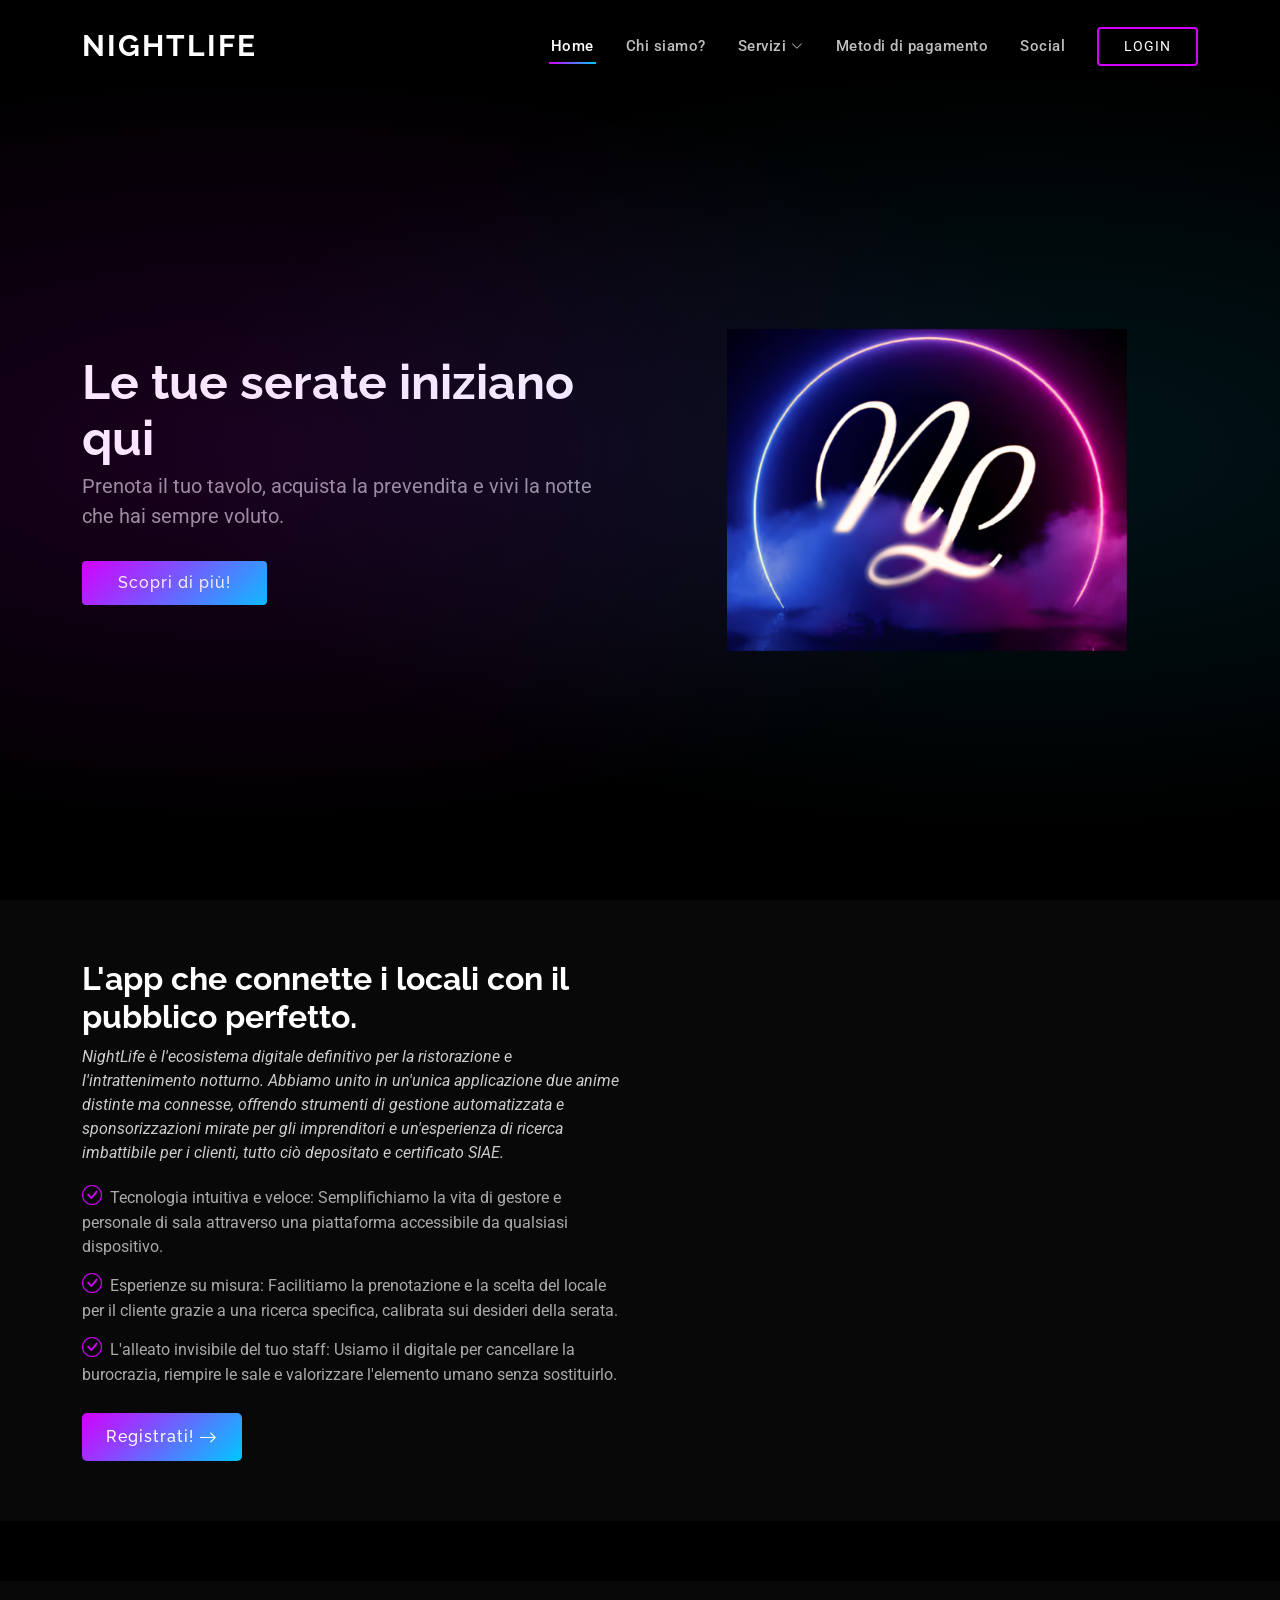
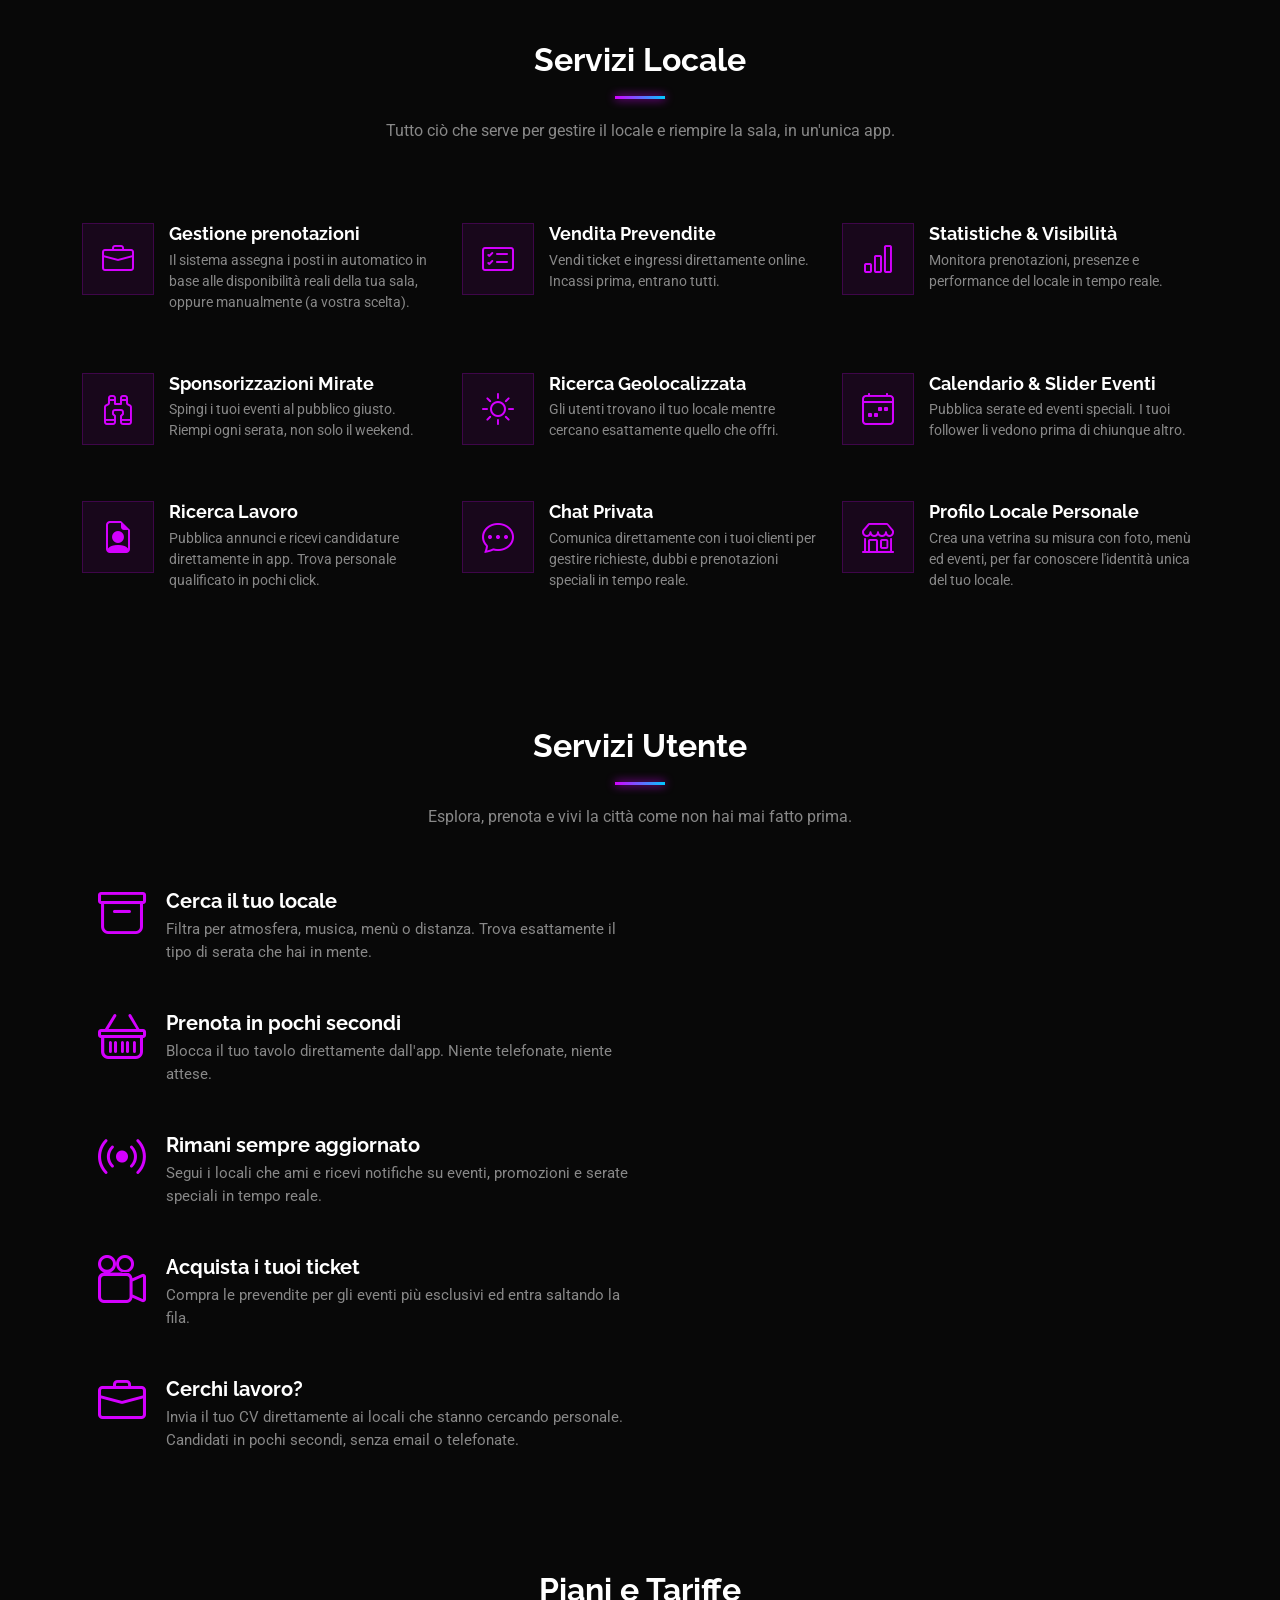
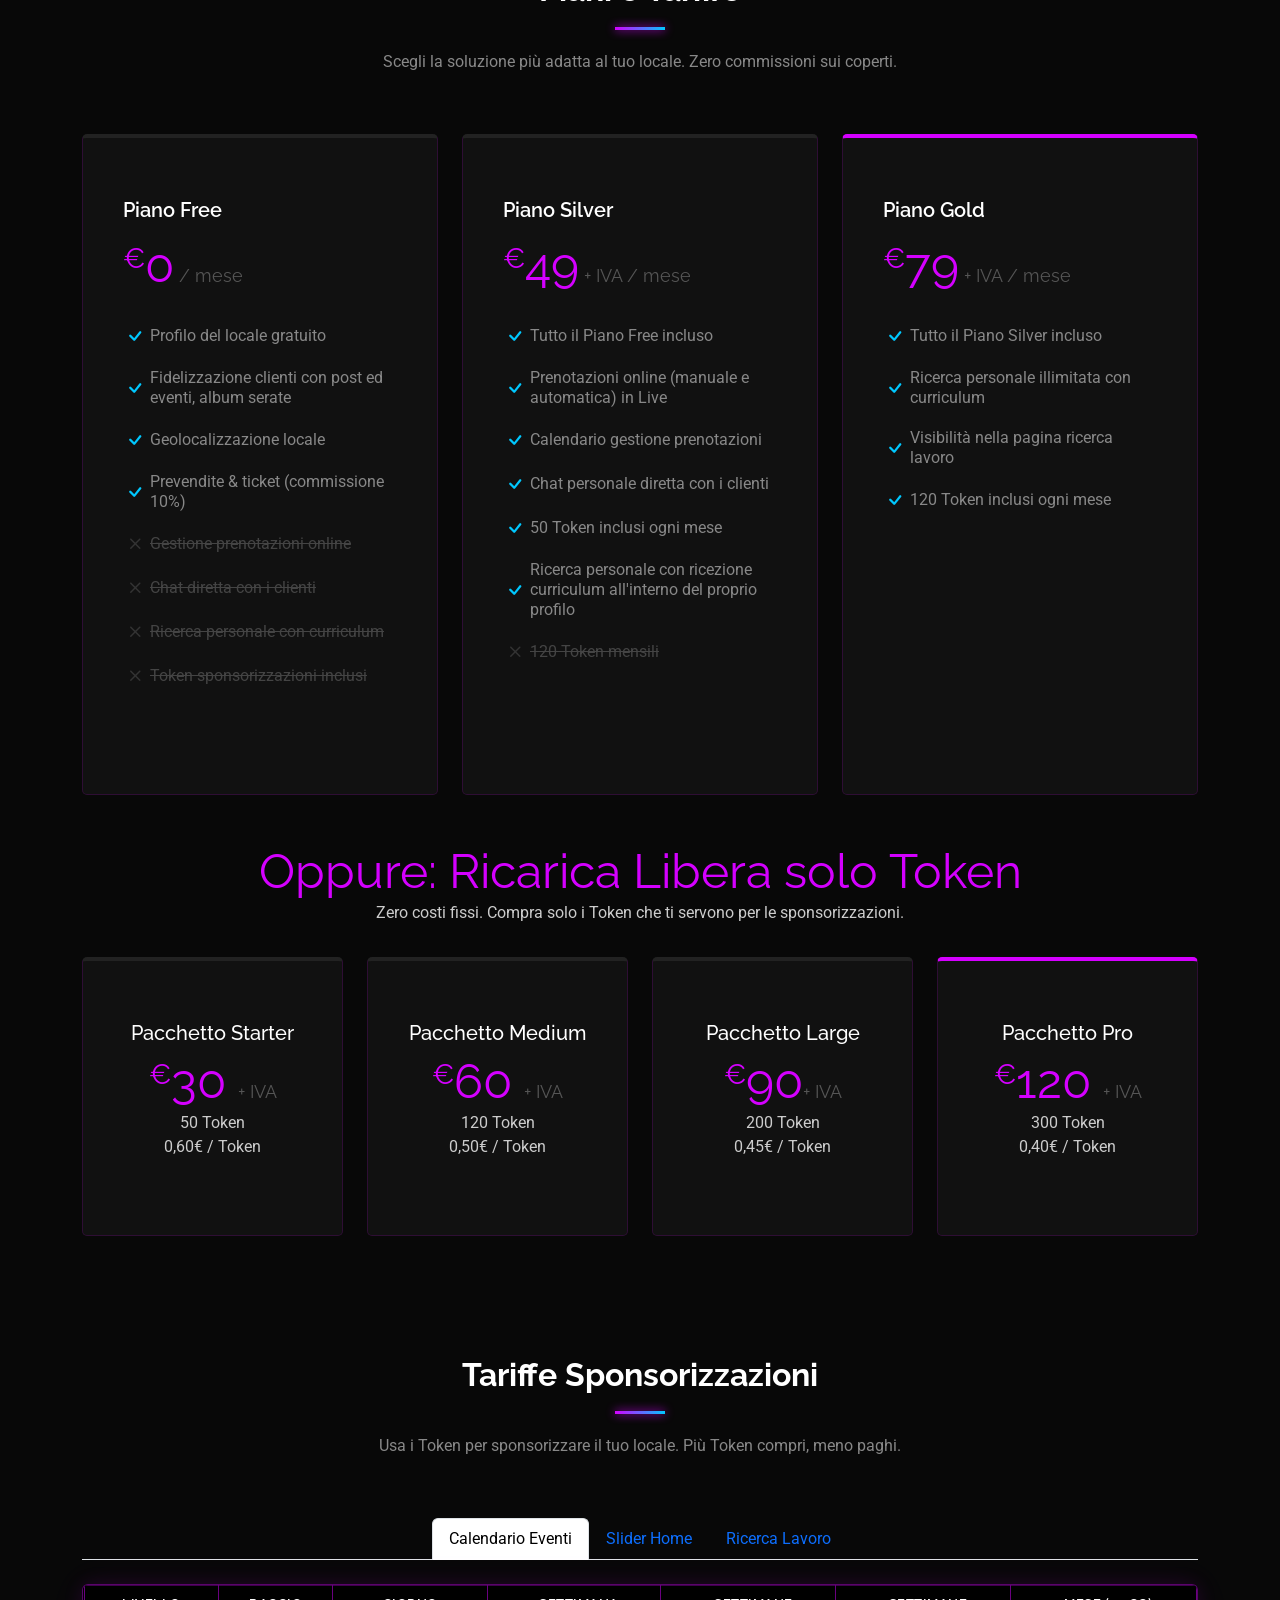
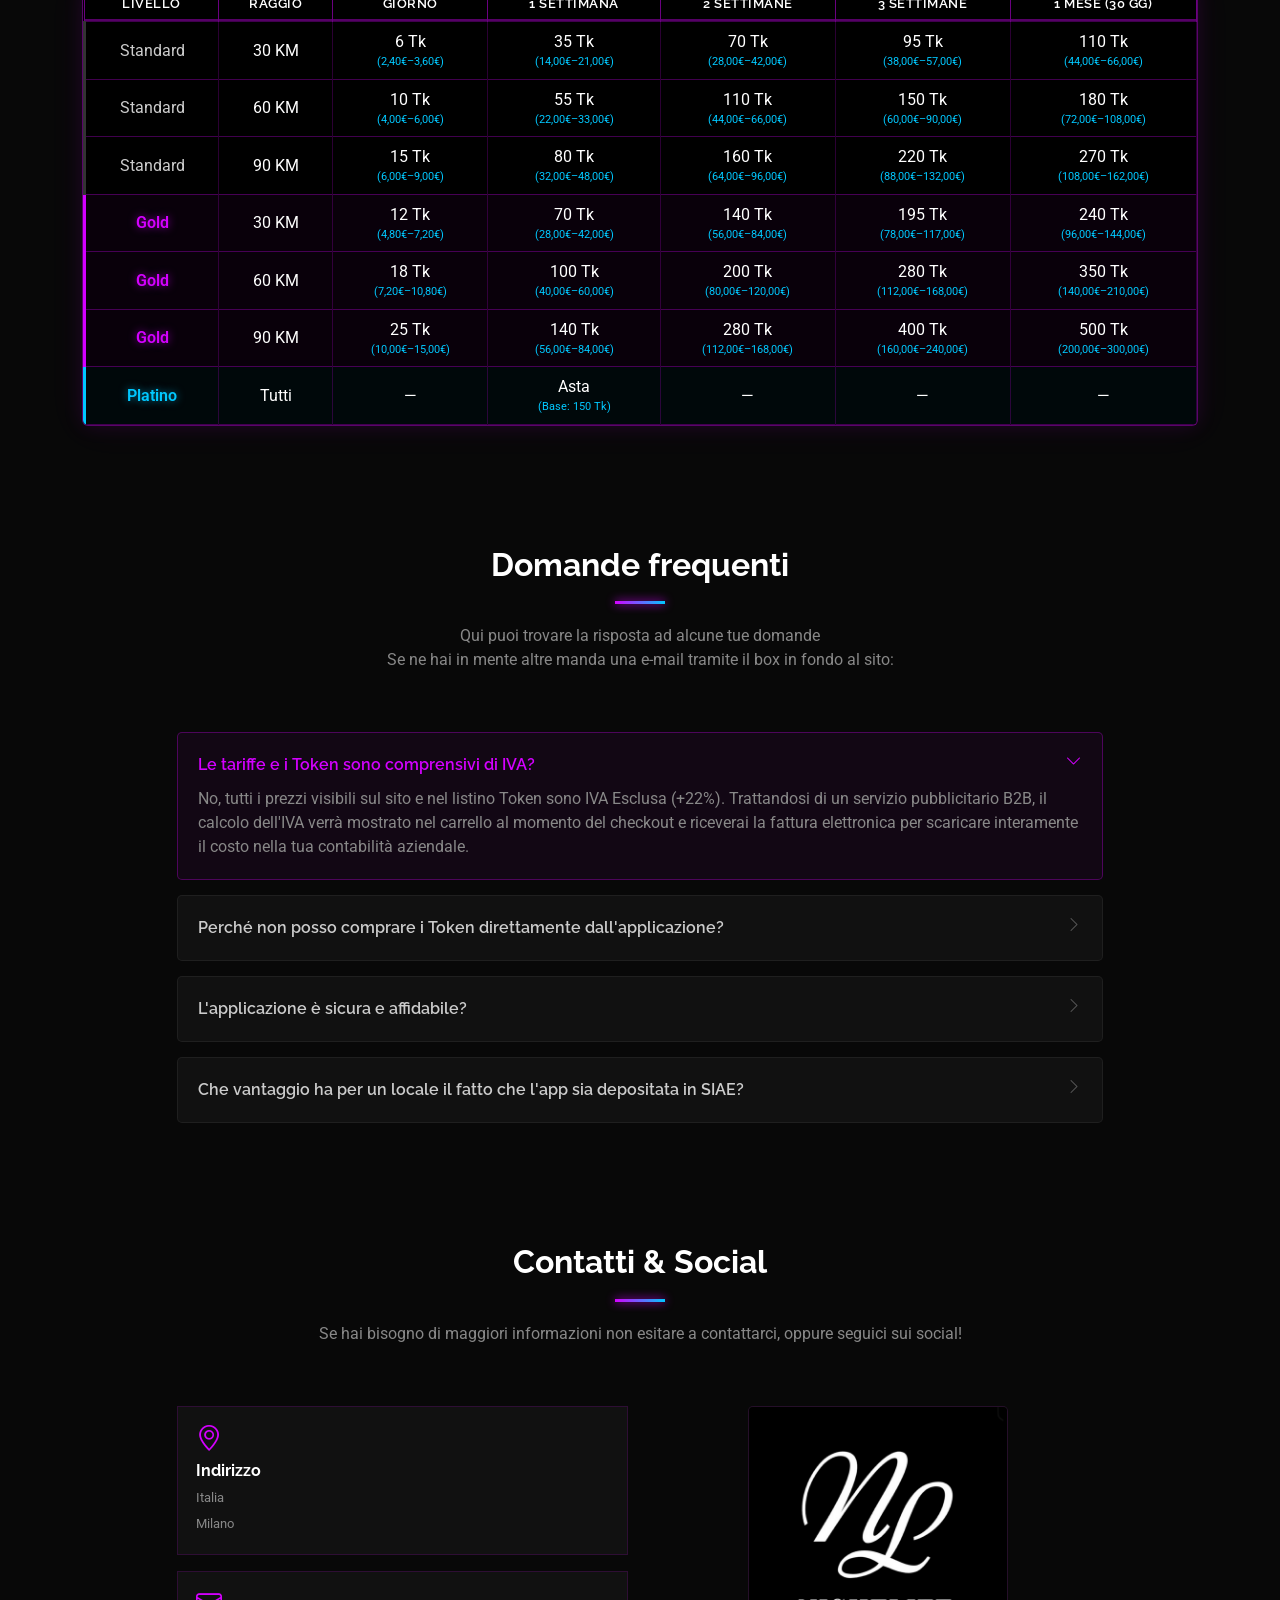
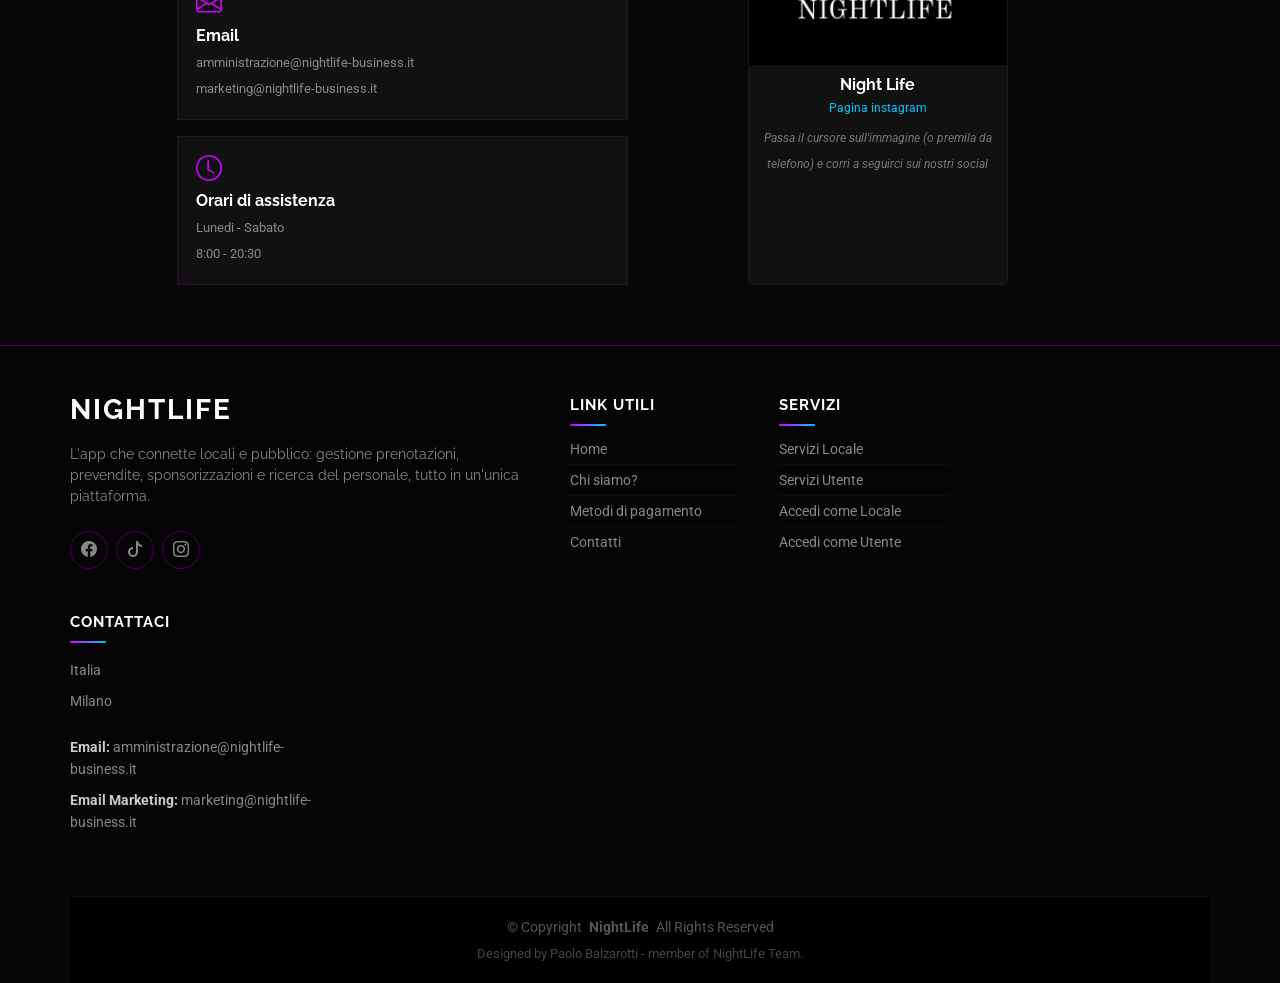
==== commit e1566bbf: "Fix service image to videos" ====
--- a/index.html
+++ b/index.html
@@ -113,168 +113,144 @@
     <!-- Separator Section -->
     <section id="stats" class="stats section accent-background" style="padding: 30px 0; min-height: unset;"></section>
 
-<!-- Services Section -->
     <section id="services-local" class="services section">
-      <div class="container section-title" data-aos="fade-up">
-        <h2>Servizi Locale</h2>
-        <p>Tutto ciò che serve per gestire il locale e riempire la sala, in un'unica app.</p>
-      </div><!-- End Section Title -->
-
-      <div class="container">
-        <div class="row gy-4">
-
-          <div class="col-xl-4 col-lg-6" data-aos="fade-up" data-aos-delay="100">
-            <div class="service-item d-flex">
-              <div class="icon flex-shrink-0"><i class="bi bi-briefcase"></i></div>
-              <div>
-                <h4 class="title"><a href="#" class="stretched-link">Gestione prenotazioni</a></h4>
-                <p class="description">Il sistema assegna i posti in automatico in base alle disponibilità reali della tua sala, oppure manualmente (a vostra scelta).</p>
-              </div>
-            </div>
-          </div><!-- End Service Item -->
-
-          <div class="col-xl-4 col-lg-6" data-aos="fade-up" data-aos-delay="200">
-            <div class="service-item d-flex">
-              <div class="icon flex-shrink-0"><i class="bi bi-card-checklist"></i></div>
-              <div>
-                <h4 class="title"><a href="#" class="stretched-link">Vendita Prevendite</a></h4>
-                <p class="description">Vendi ticket e ingressi direttamente online. Incassi prima, entrano tutti.</p>
-              </div>
-            </div>
-          </div><!-- End Service Item -->
-
-          <div class="col-xl-4 col-lg-6" data-aos="fade-up" data-aos-delay="300">
-            <div class="service-item d-flex">
-              <div class="icon flex-shrink-0"><i class="bi bi-bar-chart"></i></div>
-              <div>
-                <h4 class="title"><a href="#" class="stretched-link">Statistiche & Visibilità</a></h4>
-                <p class="description">Monitora prenotazioni, presenze e performance del locale in tempo reale.</p>
-              </div>
-            </div>
-          </div><!-- End Service Item -->
-
-          <div class="col-xl-4 col-lg-6" data-aos="fade-up" data-aos-delay="400">
-            <div class="service-item d-flex">
-              <div class="icon flex-shrink-0"><i class="bi bi-binoculars"></i></div>
-              <div>
-                <h4 class="title"><a href="#" class="stretched-link">Sponsorizzazioni Mirate</a></h4>
-                <p class="description">Spingi i tuoi eventi al pubblico giusto. Riempi ogni serata, non solo il weekend.</p>
-              </div>
-            </div>
-          </div><!-- End Service Item -->
-
-          <div class="col-xl-4 col-lg-6" data-aos="fade-up" data-aos-delay="500">
-            <div class="service-item d-flex">
-              <div class="icon flex-shrink-0"><i class="bi bi-brightness-high"></i></div>
-              <div>
-                <h4 class="title"><a href="#" class="stretched-link">Ricerca Geolocalizzata</a></h4>
-                <p class="description">Gli utenti trovano il tuo locale mentre cercano esattamente quello che offri.</p>
-              </div>
-            </div>
-          </div><!-- End Service Item -->
-
-          <div class="col-xl-4 col-lg-6" data-aos="fade-up" data-aos-delay="600">
-            <div class="service-item d-flex">
-              <div class="icon flex-shrink-0"><i class="bi bi-calendar4-week"></i></div>
-              <div>
-                <h4 class="title"><a href="#" class="stretched-link">Calendario & Slider Eventi</a></h4>
-                <p class="description">Pubblica serate ed eventi speciali. I tuoi follower li vedono prima di chiunque altro.</p>
-              </div>
-            </div>
-          </div><!-- End Service Item -->
-
-          <div class="col-xl-4 col-lg-6" data-aos="fade-up" data-aos-delay="700">
-            <div class="service-item d-flex">
-              <div class="icon flex-shrink-0"><i class="bi bi-file-earmark-person"></i></div>
-              <div>
-                <h4 class="title"><a href="#" class="stretched-link">Ricerca Lavoro</a></h4>
-                <p class="description">Pubblica annunci e ricevi candidature direttamente in app. Trova personale qualificato in pochi click.</p>
-              </div>
-            </div>
-          </div><!-- End Service Item -->
-
-          <div class="col-xl-4 col-lg-6" data-aos="fade-up" data-aos-delay="800">
-            <div class="service-item d-flex">
-              <div class="icon flex-shrink-0"><i class="bi bi-chat-dots"></i></div>
-              <div>
-                <h4 class="title"><a href="#" class="stretched-link">Chat Privata</a></h4>
-                <p class="description">Comunica direttamente con i tuoi clienti per gestire richieste, dubbi e prenotazioni speciali in tempo reale.</p>
-              </div>
-            </div>
-          </div><!-- End Service Item -->
-
-          <div class="col-xl-4 col-lg-6" data-aos="fade-up" data-aos-delay="900">
-            <div class="service-item d-flex">
-              <div class="icon flex-shrink-0"><i class="bi bi-shop"></i></div>
-              <div>
-                <h4 class="title"><a href="#" class="stretched-link">Profilo Locale Personale</a></h4>
-                <p class="description">Crea una vetrina su misura con foto, menù ed eventi, per far conoscere l'identità unica del tuo locale.</p>
-              </div>
-            </div>
-          </div><!-- End Service Item -->
-
-        </div>
-      </div>
-    </section><!-- /Services Section -->
-
-    <!-- Features Section -->
-    <section id="services-user" class="features section">
-      <div class="container section-title" data-aos="fade-up">
-        <h2>Servizi Utente</h2>
-        <p>Esplora, prenota e vivi la città come non hai mai fatto prima.</p>
-      </div><!-- End Section Title -->
-
-      <div class="container">
-        <div class="row gy-4 justify-content-between">
-          <div class="features-image col-lg-5 order-lg-2 d-flex align-items-center" data-aos="fade-up" data-aos-delay="100">
-            <img src="img/screenShot/LoginUtente.jpg" class="img-fluid" alt="Login Utente" style="max-width: 320px; width: 100%;">
-          </div>
-          <div class="col-lg-6 d-flex flex-column justify-content-center">
-
-            <div class="features-item d-flex ps-0 ps-lg-3 pt-4 pt-lg-0" data-aos="fade-up" data-aos-delay="200">
-              <i class="bi bi-archive flex-shrink-0"></i>
-              <div>
-                <h4>Cerca il tuo locale</h4>
-                <p>Filtra per atmosfera, musica, menù o distanza. Trova esattamente il tipo di serata che hai in mente.</p>
-              </div>
-            </div><!-- End Features Item-->
-
-            <div class="features-item d-flex mt-5 ps-0 ps-lg-3" data-aos="fade-up" data-aos-delay="300">
-              <i class="bi bi-basket flex-shrink-0"></i>
-              <div>
-                <h4>Prenota in pochi secondi</h4>
-                <p>Blocca il tuo tavolo direttamente dall'app. Niente telefonate, niente attese.</p>
-              </div>
-            </div><!-- End Features Item-->
-
-            <div class="features-item d-flex mt-5 ps-0 ps-lg-3" data-aos="fade-up" data-aos-delay="400">
-              <i class="bi bi-broadcast flex-shrink-0"></i>
-              <div>
-                <h4>Rimani sempre aggiornato </h4>
-                <p>Segui i locali che ami e ricevi notifiche su eventi, promozioni e serate speciali in tempo reale.</p>
-              </div>
-            </div><!-- End Features Item-->
-
-            <div class="features-item d-flex mt-5 ps-0 ps-lg-3" data-aos="fade-up" data-aos-delay="500">
-              <i class="bi bi-camera-reels flex-shrink-0"></i>
-              <div>
-                <h4>Acquista i tuoi ticket</h4>
-                <p>Compra le prevendite per gli eventi più esclusivi ed entra saltando la fila.</p>
-              </div>
-            </div><!-- End Features Item-->
-
-            <div class="features-item d-flex mt-5 ps-0 ps-lg-3" data-aos="fade-up" data-aos-delay="600">
-              <i class="bi bi-briefcase flex-shrink-0"></i>
-              <div>
-                <h4>Cerchi lavoro?</h4>
-                <p>Invia il tuo CV direttamente ai locali che stanno cercando personale. Candidati in pochi secondi, senza email o telefonate.</p>
-              </div>
-            </div><!-- End Features Item-->
-
-          </div>
-        </div>
-      </div>
-    </section><!-- /Features Section -->
+  <div class="container section-title" data-aos="fade-up">
+    <h2>Servizi Locale</h2>
+    <p>Tutto ciò che serve per gestire il locale e riempire la sala, in un'unica app.</p>
+  </div><div class="container">
+    <div class="row gy-4">
+
+      <div class="col-xl-4 col-lg-6" data-aos="fade-up" data-aos-delay="100">
+        <div class="service-item d-flex">
+          <div class="icon flex-shrink-0"><i class="bi bi-briefcase"></i></div>
+          <div>
+            <h4 class="title"><a href="#" class="stretched-link">Gestione prenotazioni</a></h4>
+            <p class="description">Il sistema assegna i posti in automatico in base alle disponibilità reali della tua sala, oppure manualmente (a vostra scelta).</p>
+          </div>
+        </div>
+      </div><div class="col-xl-4 col-lg-6" data-aos="fade-up" data-aos-delay="200">
+        <div class="service-item d-flex">
+          <div class="icon flex-shrink-0"><i class="bi bi-card-checklist"></i></div>
+          <div>
+            <h4 class="title"><a href="#" class="stretched-link">Vendita Prevendite</a></h4>
+            <p class="description">Vendi ticket e ingressi direttamente online. Incassi prima, entrano tutti.</p>
+          </div>
+        </div>
+      </div><div class="col-xl-4 col-lg-6" data-aos="fade-up" data-aos-delay="300">
+        <div class="service-item d-flex">
+          <div class="icon flex-shrink-0"><i class="bi bi-bar-chart"></i></div>
+          <div>
+            <h4 class="title"><a href="#" class="stretched-link">Statistiche & Visibilità</a></h4>
+            <p class="description">Monitora prenotazioni, presenze e performance del locale in tempo reale.</p>
+          </div>
+        </div>
+      </div><div class="col-xl-4 col-lg-6" data-aos="fade-up" data-aos-delay="400">
+        <div class="service-item d-flex">
+          <div class="icon flex-shrink-0"><i class="bi bi-binoculars"></i></div>
+          <div>
+            <h4 class="title"><a href="#" class="stretched-link">Sponsorizzazioni Mirate</a></h4>
+            <p class="description">Spingi i tuoi eventi al pubblico giusto. Riempi ogni serata, non solo il weekend.</p>
+          </div>
+        </div>
+      </div><div class="col-xl-4 col-lg-6" data-aos="fade-up" data-aos-delay="500">
+        <div class="service-item d-flex">
+          <div class="icon flex-shrink-0"><i class="bi bi-brightness-high"></i></div>
+          <div>
+            <h4 class="title"><a href="#" class="stretched-link">Ricerca Geolocalizzata</a></h4>
+            <p class="description">Gli utenti trovano il tuo locale mentre cercano esattamente quello che offri.</p>
+          </div>
+        </div>
+      </div><div class="col-xl-4 col-lg-6" data-aos="fade-up" data-aos-delay="600">
+        <div class="service-item d-flex">
+          <div class="icon flex-shrink-0"><i class="bi bi-calendar4-week"></i></div>
+          <div>
+            <h4 class="title"><a href="#" class="stretched-link">Calendario & Slider Eventi</a></h4>
+            <p class="description">Pubblica serate ed eventi speciali. I tuoi follower li vedono prima di chiunque altro.</p>
+          </div>
+        </div>
+      </div><div class="col-xl-4 col-lg-6" data-aos="fade-up" data-aos-delay="700">
+        <div class="service-item d-flex">
+          <div class="icon flex-shrink-0"><i class="bi bi-file-earmark-person"></i></div>
+          <div>
+            <h4 class="title"><a href="#" class="stretched-link">Ricerca Lavoro</a></h4>
+            <p class="description">Pubblica annunci e ricevi candidature direttamente in app. Trova personale qualificato in pochi click.</p>
+          </div>
+        </div>
+      </div><div class="col-xl-4 col-lg-6" data-aos="fade-up" data-aos-delay="800">
+        <div class="service-item d-flex">
+          <div class="icon flex-shrink-0"><i class="bi bi-chat-dots"></i></div>
+          <div>
+            <h4 class="title"><a href="#" class="stretched-link">Chat Privata</a></h4>
+            <p class="description">Comunica direttamente con i tuoi clienti per gestire richieste, dubbi e prenotazioni speciali in tempo reale.</p>
+          </div>
+        </div>
+      </div><div class="col-xl-4 col-lg-6" data-aos="fade-up" data-aos-delay="900">
+        <div class="service-item d-flex">
+          <div class="icon flex-shrink-0"><i class="bi bi-shop"></i></div>
+          <div>
+            <h4 class="title"><a href="#" class="stretched-link">Profilo Locale Personale</a></h4>
+            <p class="description">Crea una vetrina su misura con foto, menù ed eventi, per far conoscere l'identità unica del tuo locale.</p>
+          </div>
+        </div>
+      </div></div>
+  </div>
+</section><section id="services-user" class="features section">
+  <div class="container section-title" data-aos="fade-up">
+    <h2>Servizi Utente</h2>
+    <p>Esplora, prenota e vivi la città come non hai mai fatto prima.</p>
+  </div><div class="container">
+    <div class="row gy-4 justify-content-between">
+      
+      <div class="features-image col-lg-5 order-lg-2 d-flex align-items-center" data-aos="fade-up" data-aos-delay="100">
+        <div class="hero-logo" style="max-width: 320px; width: 100%;">
+          <video
+            src="img/screenShot/video2.mp4"
+            autoplay
+            loop
+            muted
+            playsinline
+            class="img-fluid"
+            style="border-radius: 12px; width: 100%; height: auto; display: block;">
+          </video>
+        </div>
+      </div>
+      
+      <div class="col-lg-6 d-flex flex-column justify-content-center">
+
+        <div class="features-item d-flex ps-0 ps-lg-3 pt-4 pt-lg-0" data-aos="fade-up" data-aos-delay="200">
+          <i class="bi bi-archive flex-shrink-0"></i>
+          <div>
+            <h4>Cerca il tuo locale</h4>
+            <p>Filtra per atmosfera, musica, menù o distanza. Trova esattamente il tipo di serata che hai in mente.</p>
+          </div>
+        </div><div class="features-item d-flex mt-5 ps-0 ps-lg-3" data-aos="fade-up" data-aos-delay="300">
+          <i class="bi bi-basket flex-shrink-0"></i>
+          <div>
+            <h4>Prenota in pochi secondi</h4>
+            <p>Blocca il tuo tavolo direttamente dall'app. Niente telefonate, niente attese.</p>
+          </div>
+        </div><div class="features-item d-flex mt-5 ps-0 ps-lg-3" data-aos="fade-up" data-aos-delay="400">
+          <i class="bi bi-broadcast flex-shrink-0"></i>
+          <div>
+            <h4>Rimani sempre aggiornato </h4>
+            <p>Segui i locali che ami e ricevi notifiche su eventi, promozioni e serate speciali in tempo reale.</p>
+          </div>
+        </div><div class="features-item d-flex mt-5 ps-0 ps-lg-3" data-aos="fade-up" data-aos-delay="500">
+          <i class="bi bi-camera-reels flex-shrink-0"></i>
+          <div>
+            <h4>Acquista i tuoi ticket</h4>
+            <p>Compra le prevendite per gli eventi più esclusivi ed entra saltando la fila.</p>
+          </div>
+        </div><div class="features-item d-flex mt-5 ps-0 ps-lg-3" data-aos="fade-up" data-aos-delay="600">
+          <i class="bi bi-briefcase flex-shrink-0"></i>
+          <div>
+            <h4>Cerchi lavoro?</h4>
+            <p>Invia il tuo CV direttamente ai locali che stanno cercando personale. Candidati in pochi secondi, senza email o telefonate.</p>
+          </div>
+        </div></div>
+    </div>
+  </div>
+</section>
 
     <!-- Pricing Section -->
     <section id="pricing" class="pricing section">
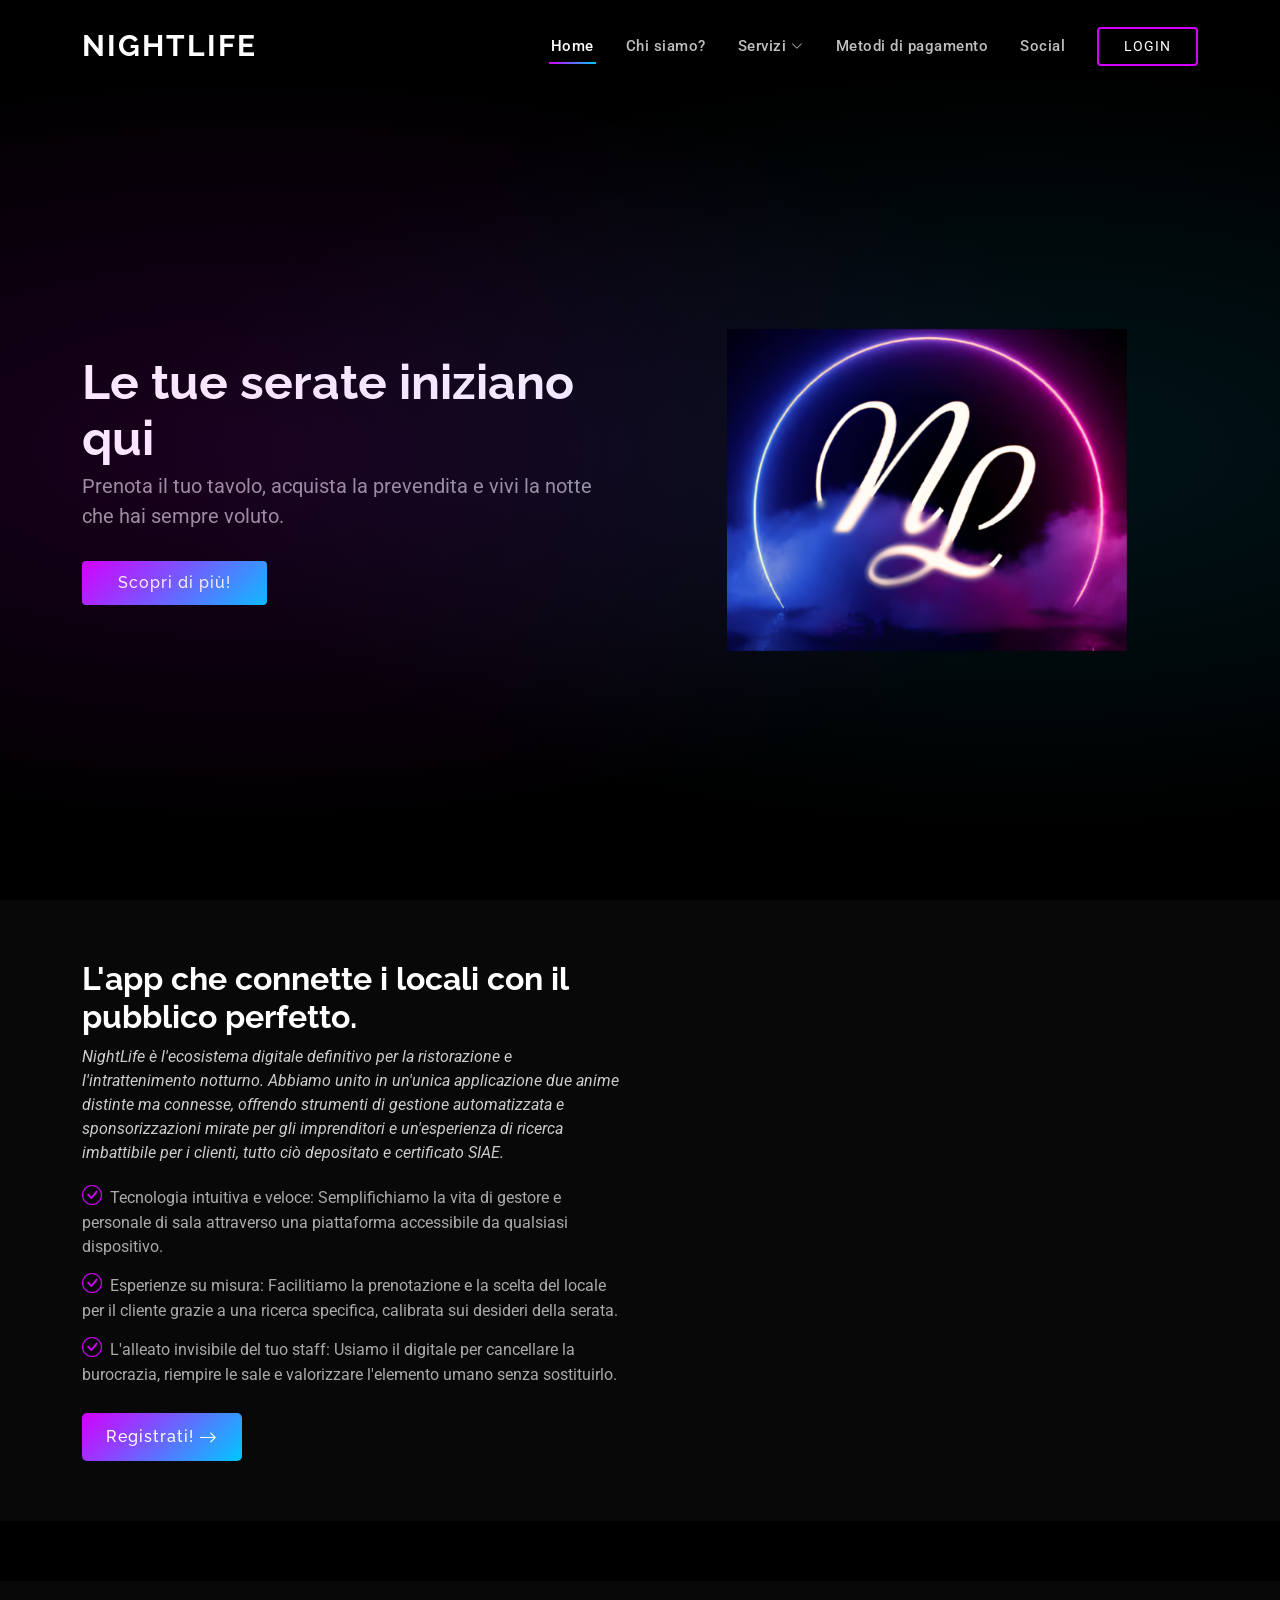
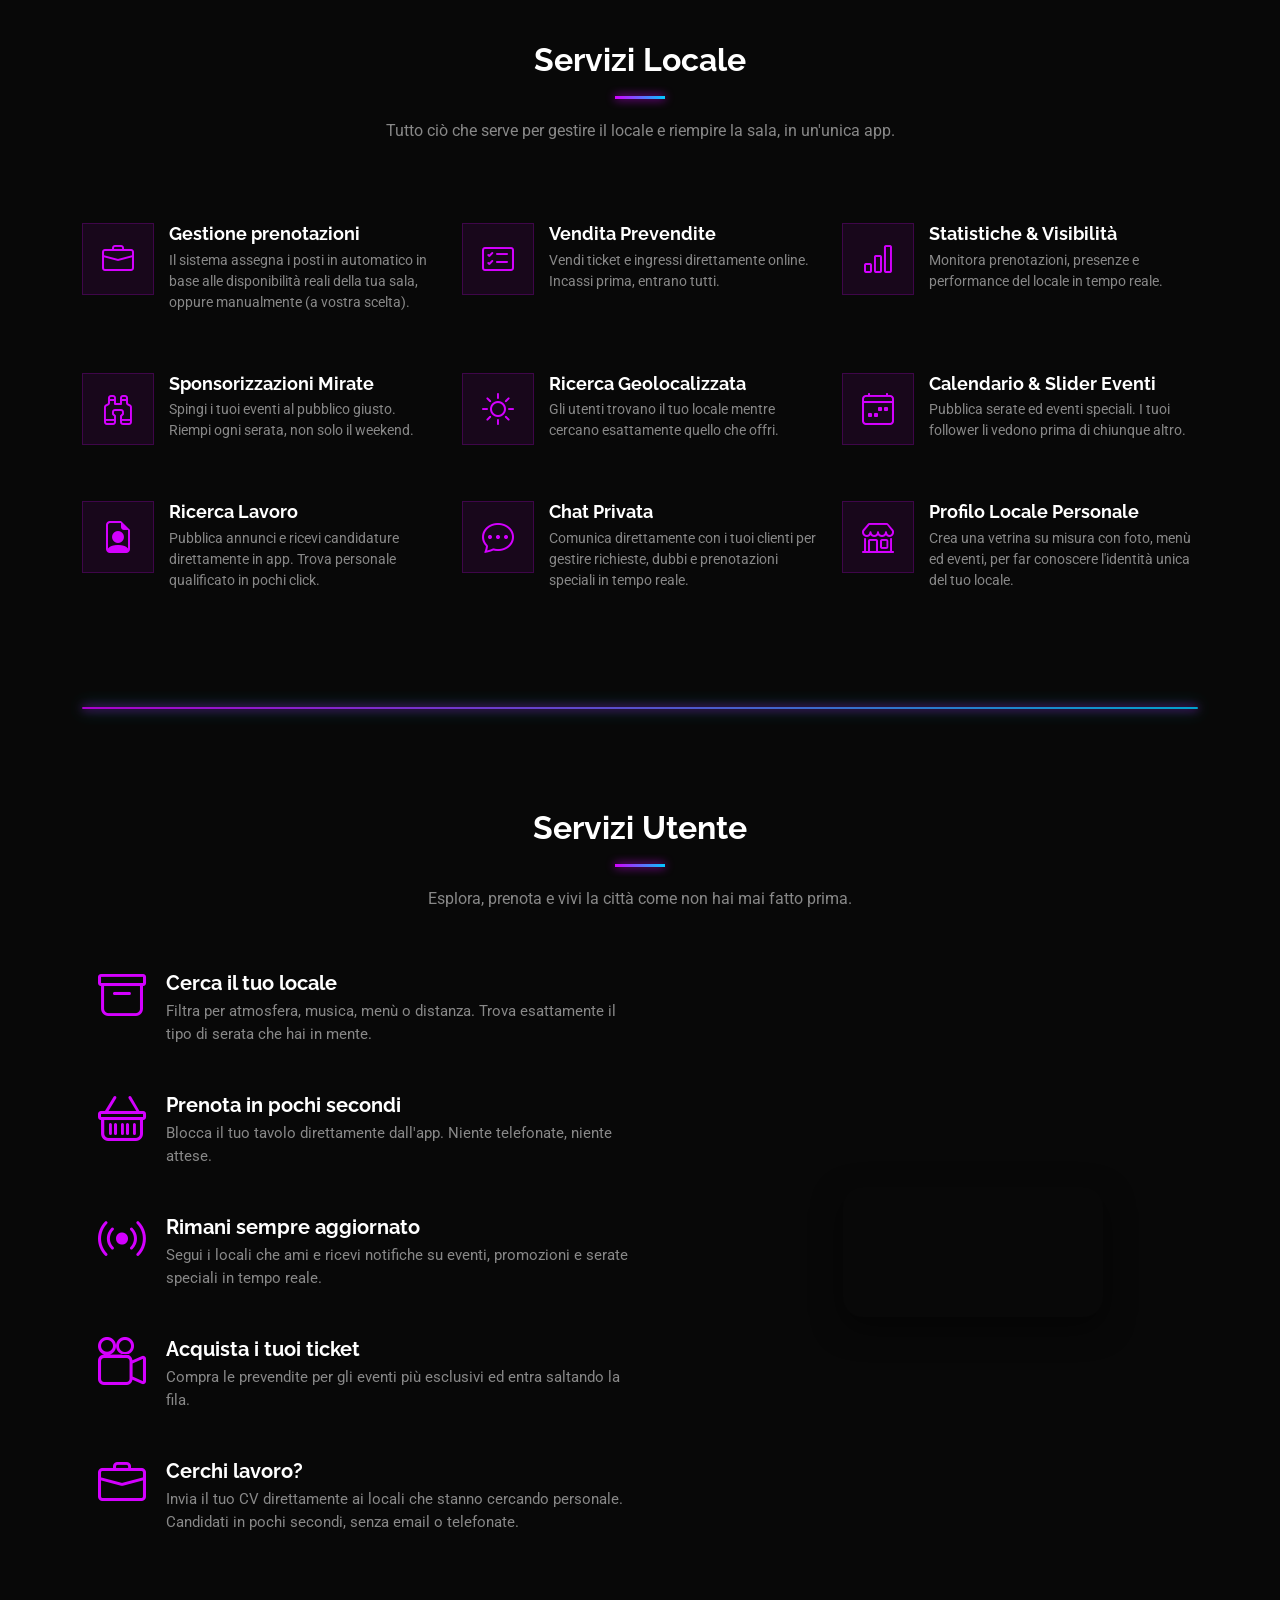
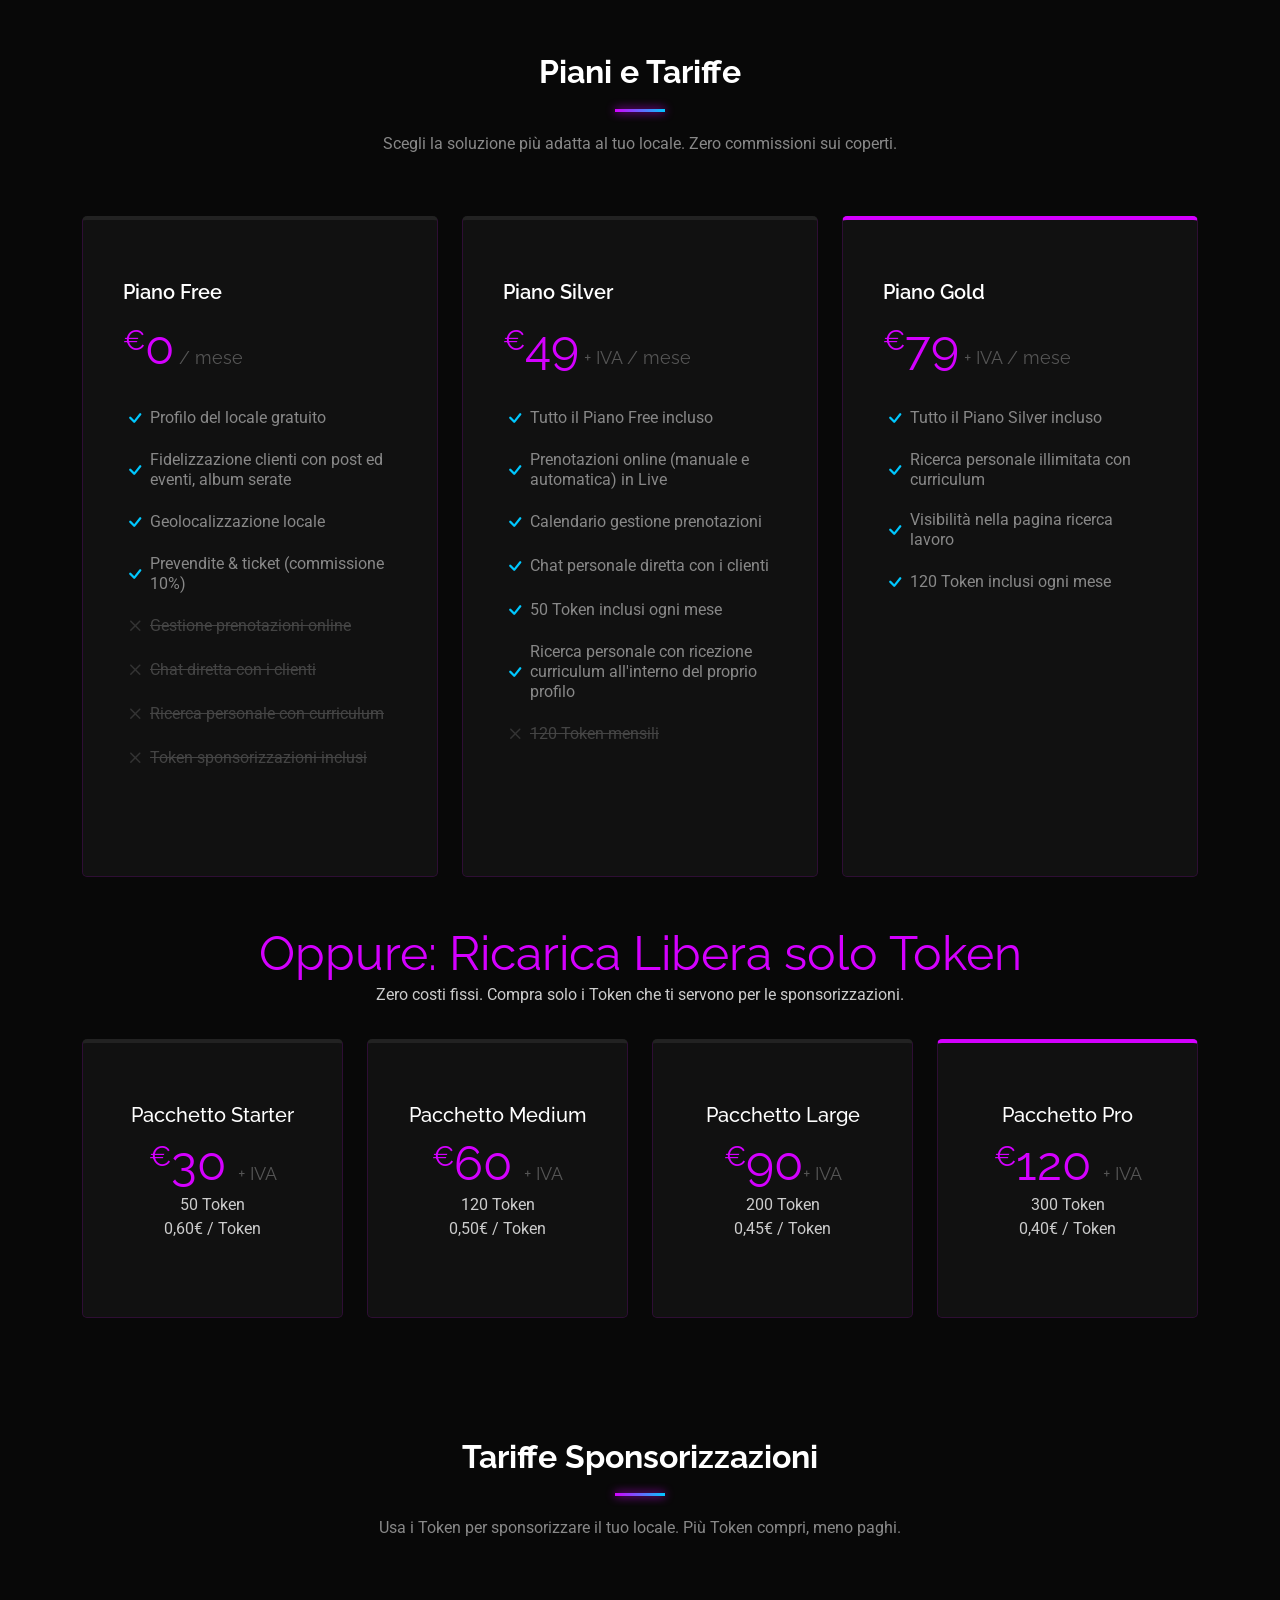
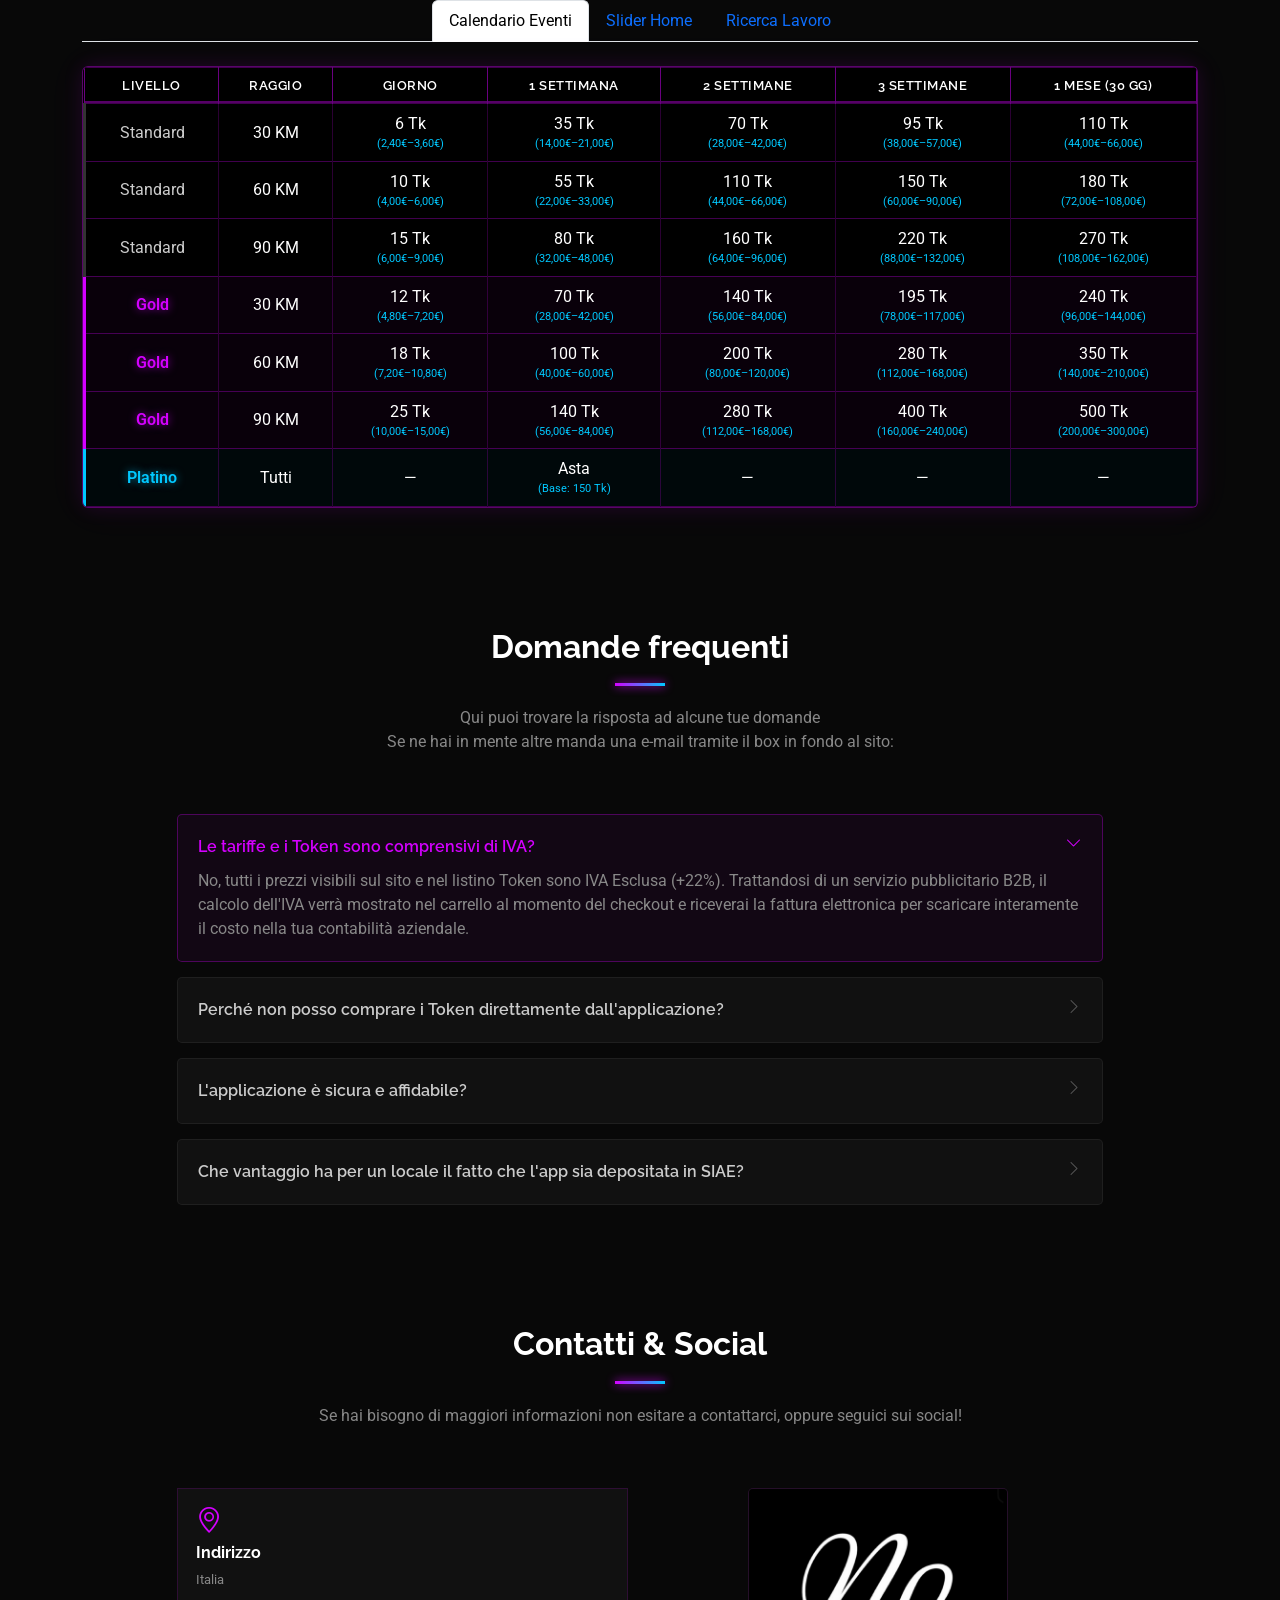
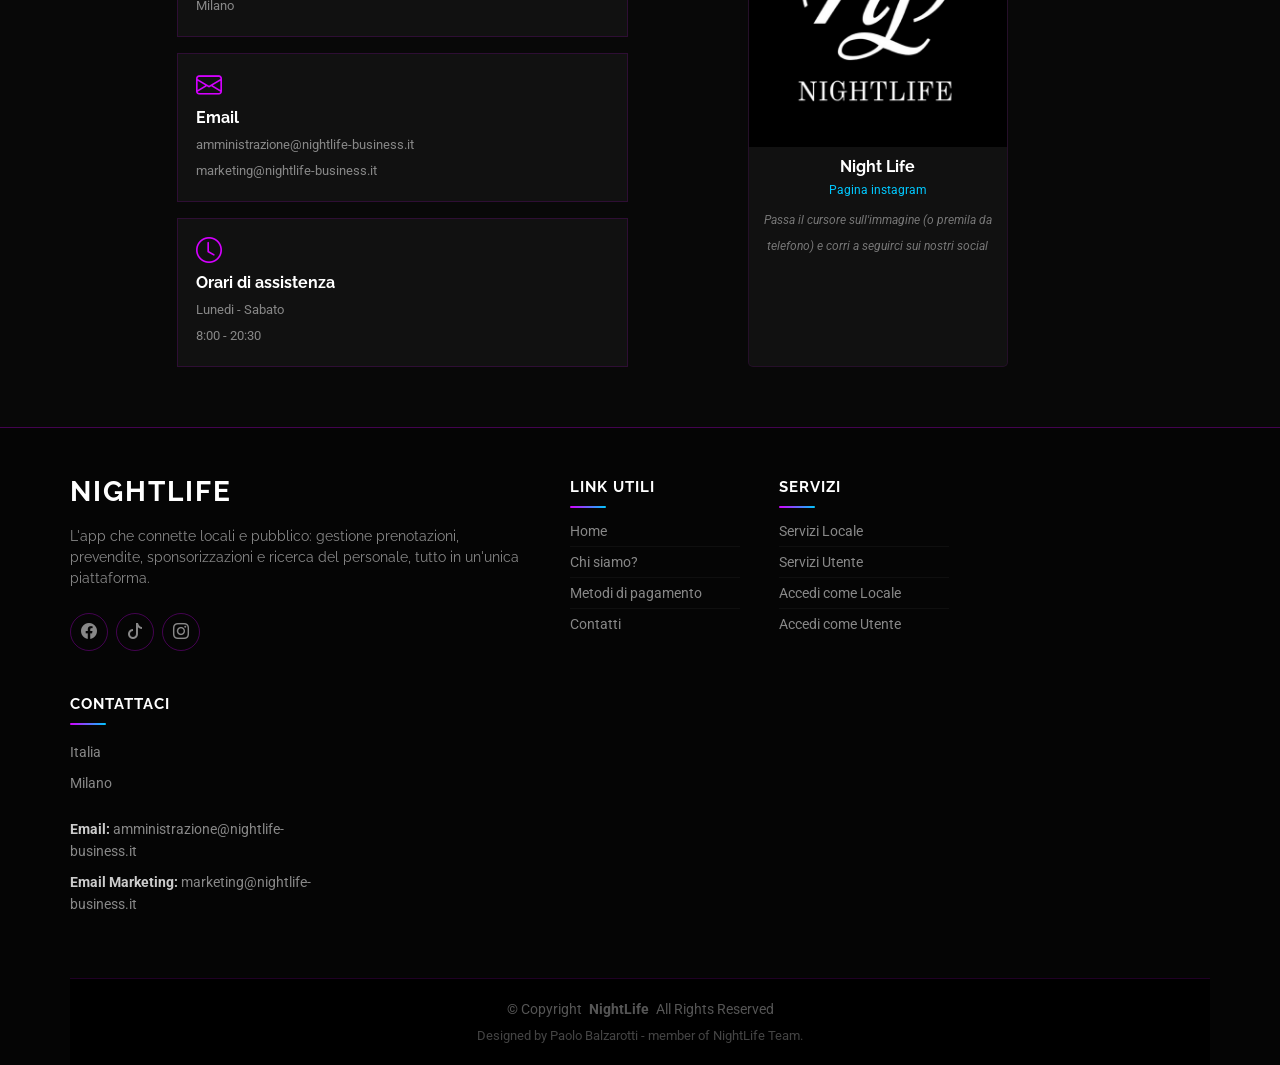
==== commit d09487fe: "Fix video mobile bug and add neon line" ====
--- a/index.html
+++ b/index.html
@@ -194,26 +194,30 @@
         </div>
       </div></div>
   </div>
-</section><section id="services-user" class="features section">
+</section>
+<div class="container" data-aos="fade-up">
+  <div class="neon-divider"></div>
+</div>
+<section id="services-user" class="features section">
   <div class="container section-title" data-aos="fade-up">
     <h2>Servizi Utente</h2>
     <p>Esplora, prenota e vivi la città come non hai mai fatto prima.</p>
   </div><div class="container">
     <div class="row gy-4 justify-content-between">
       
-      <div class="features-image col-lg-5 order-lg-2 d-flex align-items-center" data-aos="fade-up" data-aos-delay="100">
-        <div class="hero-logo" style="max-width: 320px; width: 100%;">
-          <video
-            src="img/screenShot/video2.mp4"
-            autoplay
-            loop
-            muted
-            playsinline
-            class="img-fluid"
-            style="border-radius: 12px; width: 100%; height: auto; display: block;">
-          </video>
-        </div>
-      </div>
+<div class="features-image col-lg-5 order-lg-2 d-flex align-items-center justify-content-center" data-aos="fade-up" data-aos-delay="100">
+  <div class="hero-logo my-4 mx-auto" style="max-width: 260px; width: 100%;">
+    <video
+      src="img/screenShot/video2.mp4"
+      autoplay
+      loop
+      muted
+      playsinline
+      class="img-fluid d-block mx-auto"
+      style="border-radius: 20px; width: 100%; height: auto; box-shadow: 0 10px 30px rgba(0,0,0,0.5);">
+    </video>
+  </div>
+</div>
       
       <div class="col-lg-6 d-flex flex-column justify-content-center">
 
--- a/assets/css/main.css
+++ b/assets/css/main.css
@@ -1288,4 +1288,15 @@
     position: relative;
     left: 75px;
   }
+}
+
+.neon-divider {
+  height: 2px;
+  width: 100%;
+  margin: 40px auto;
+  border-radius: 50px;
+  background: linear-gradient(90deg, var(--accent-color), var(--accent-secondary));
+  box-shadow: 0 0 8px var(--accent-color), 
+              0 0 15px var(--accent-secondary);
+  opacity: 0.8;
 }
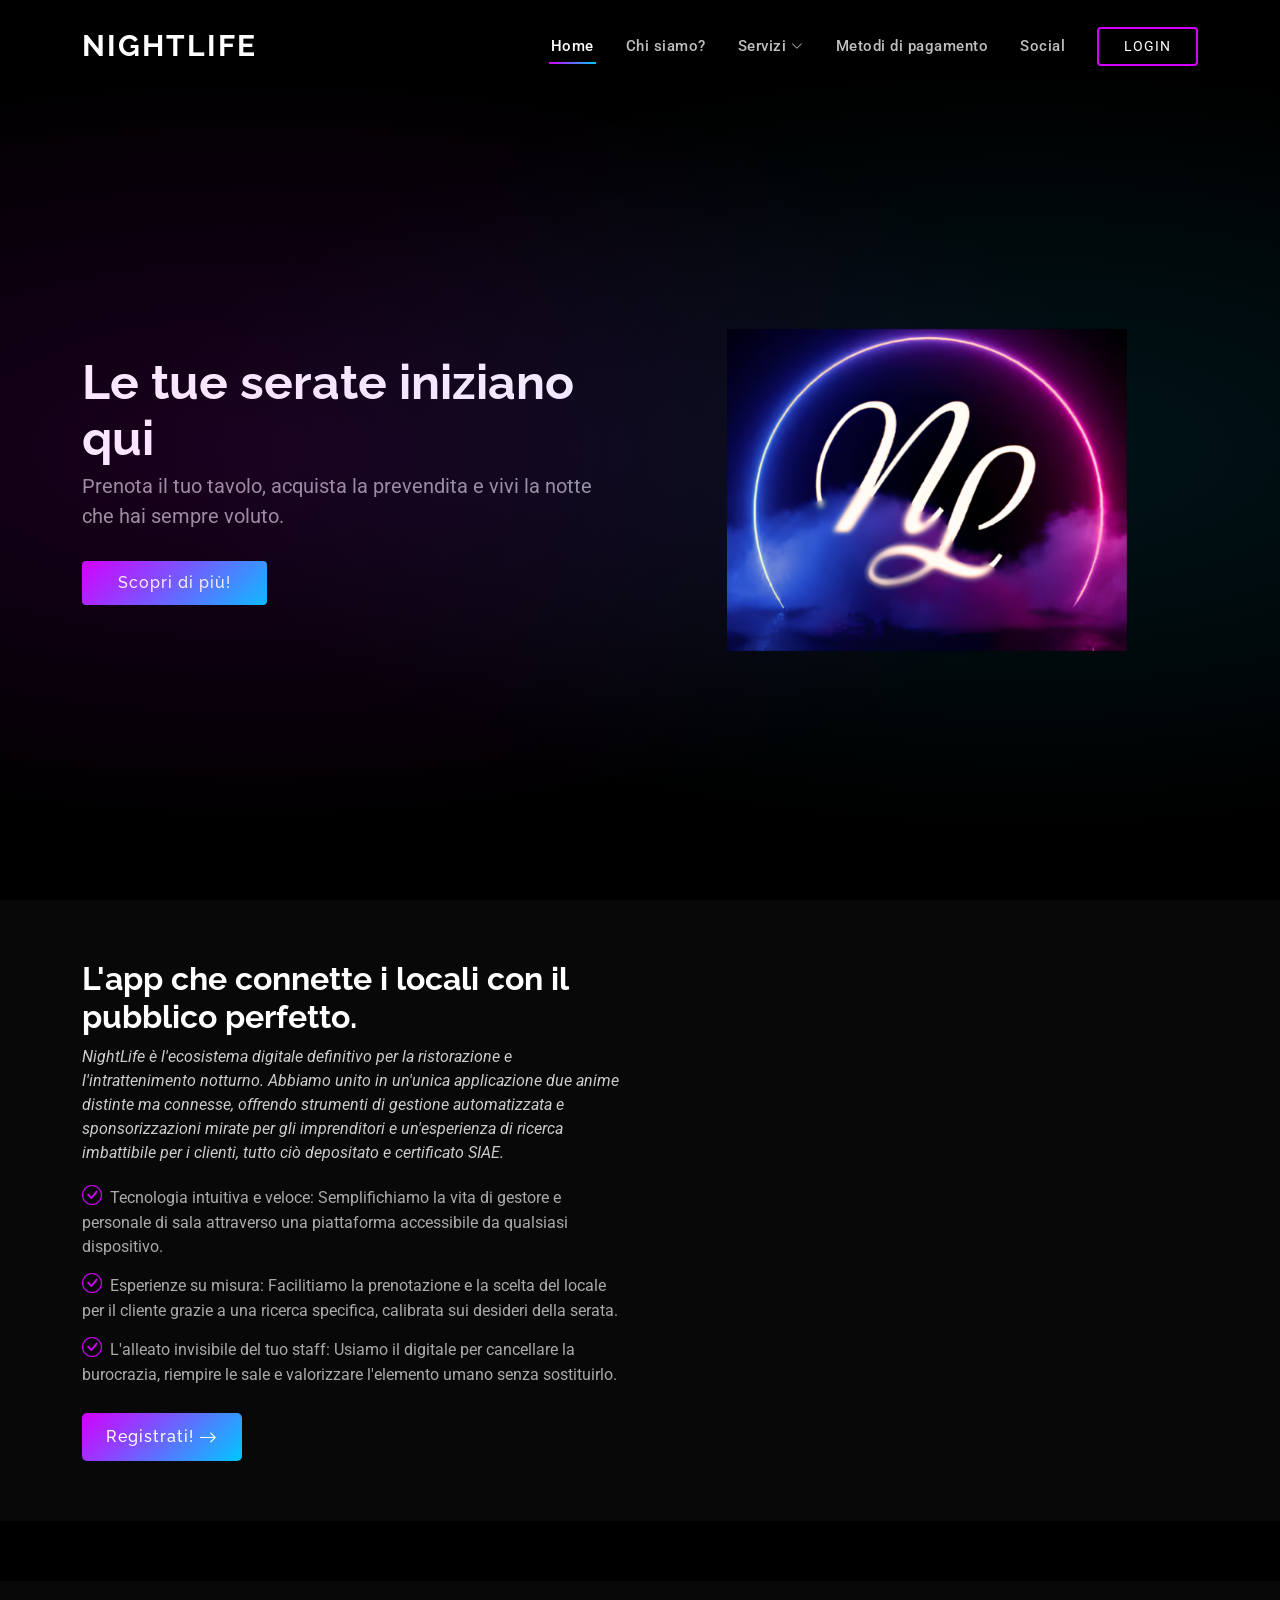
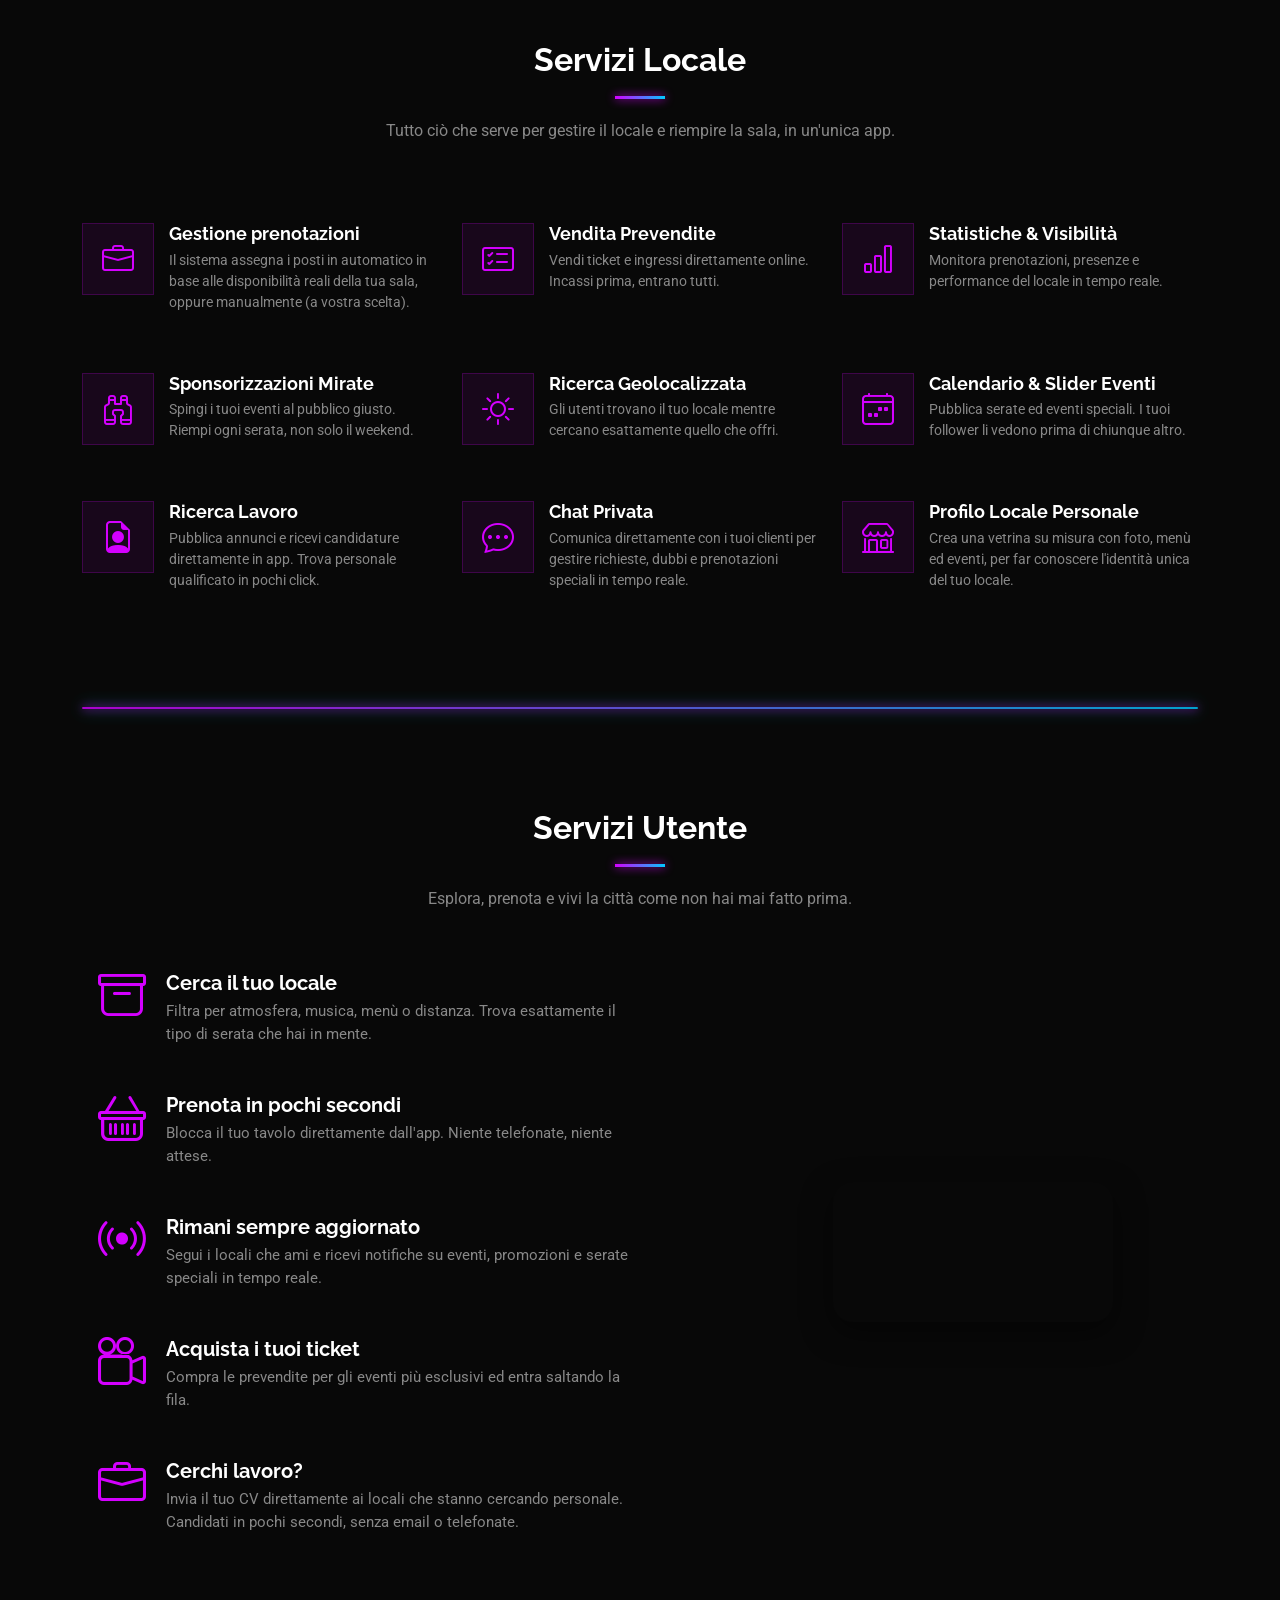
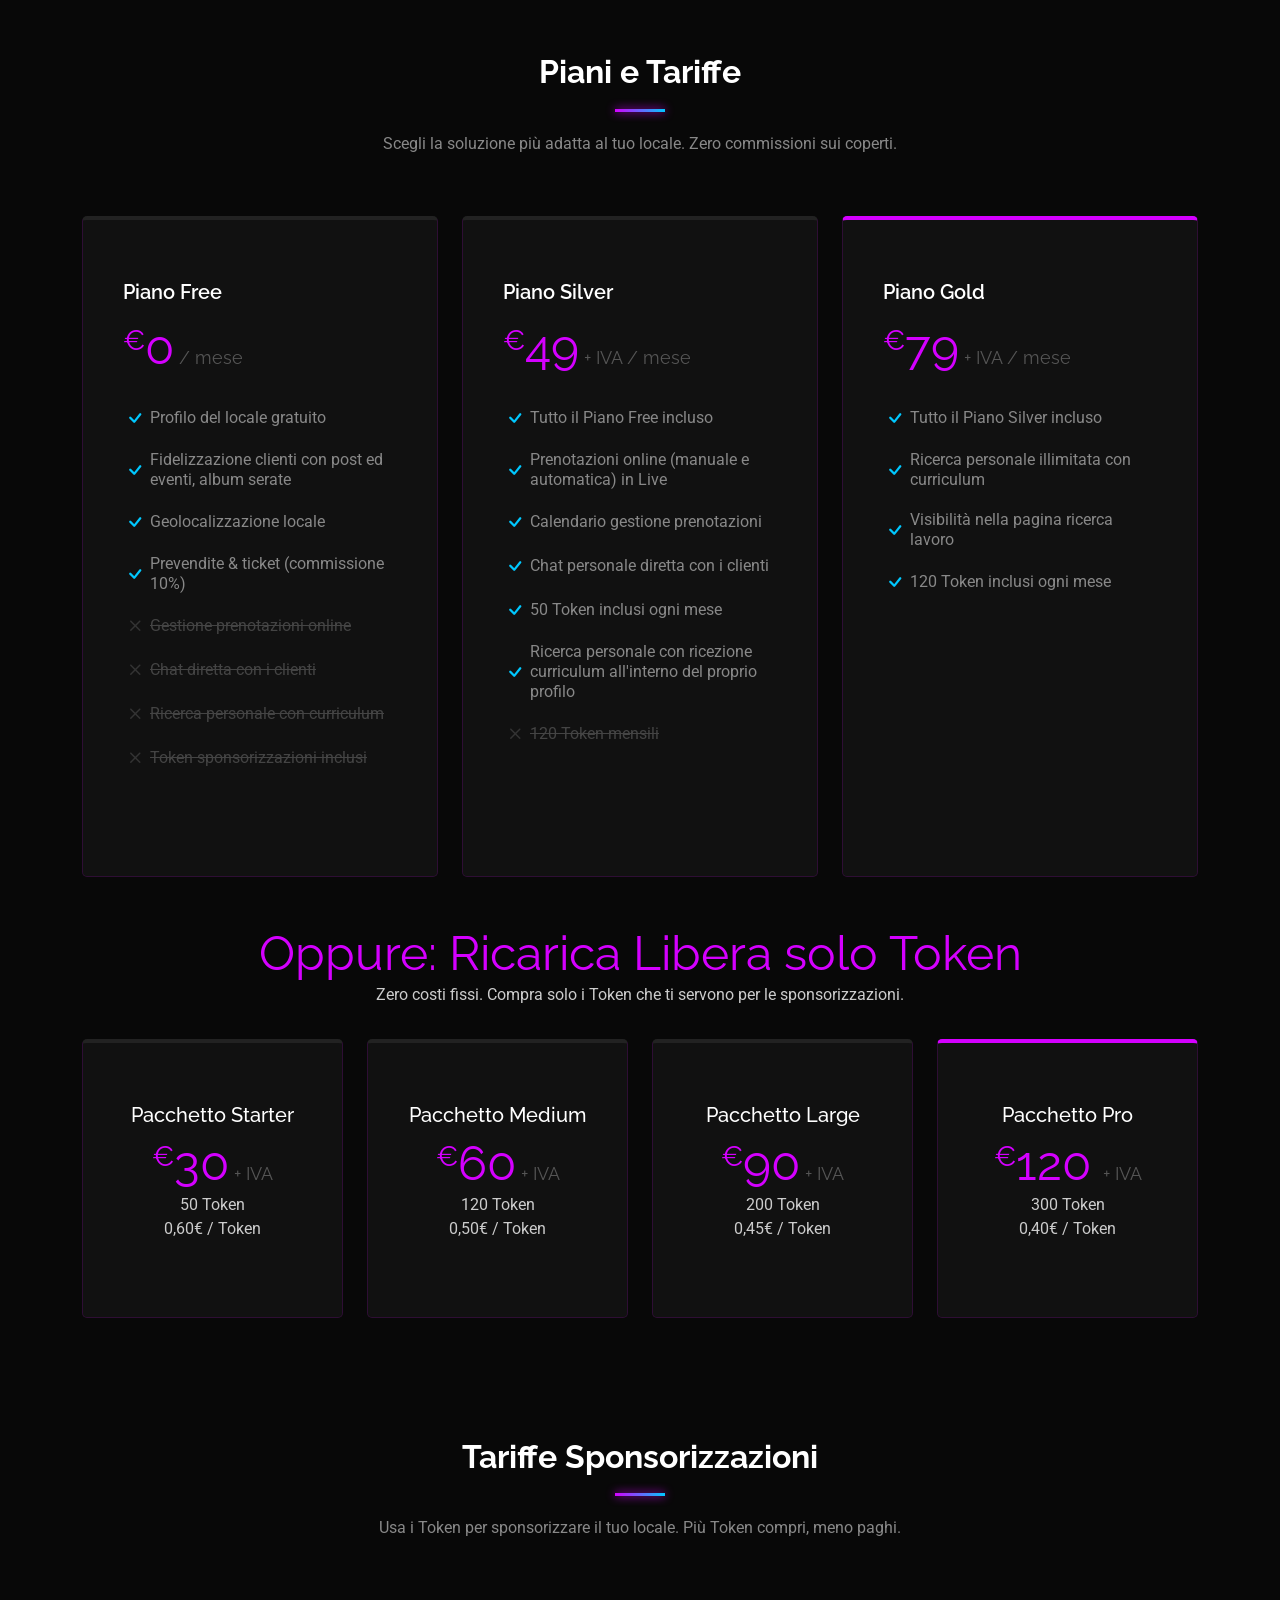
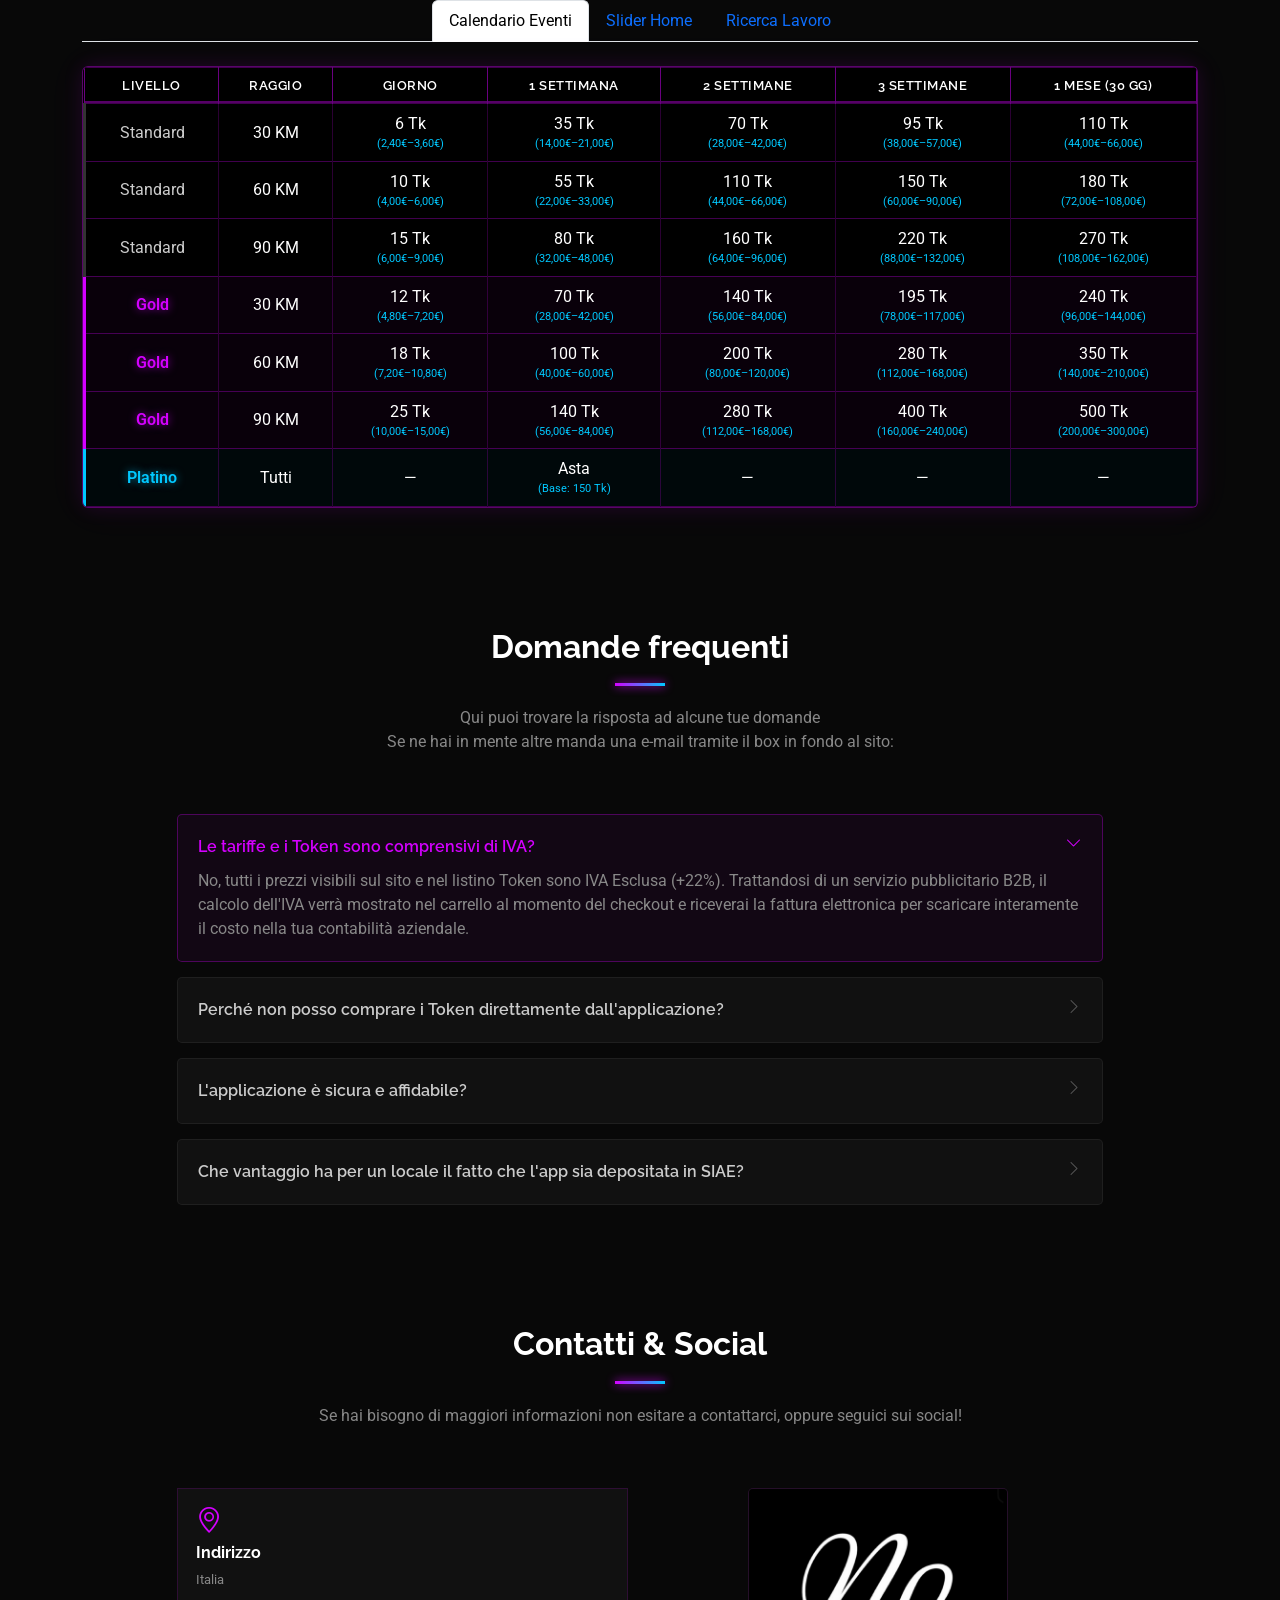
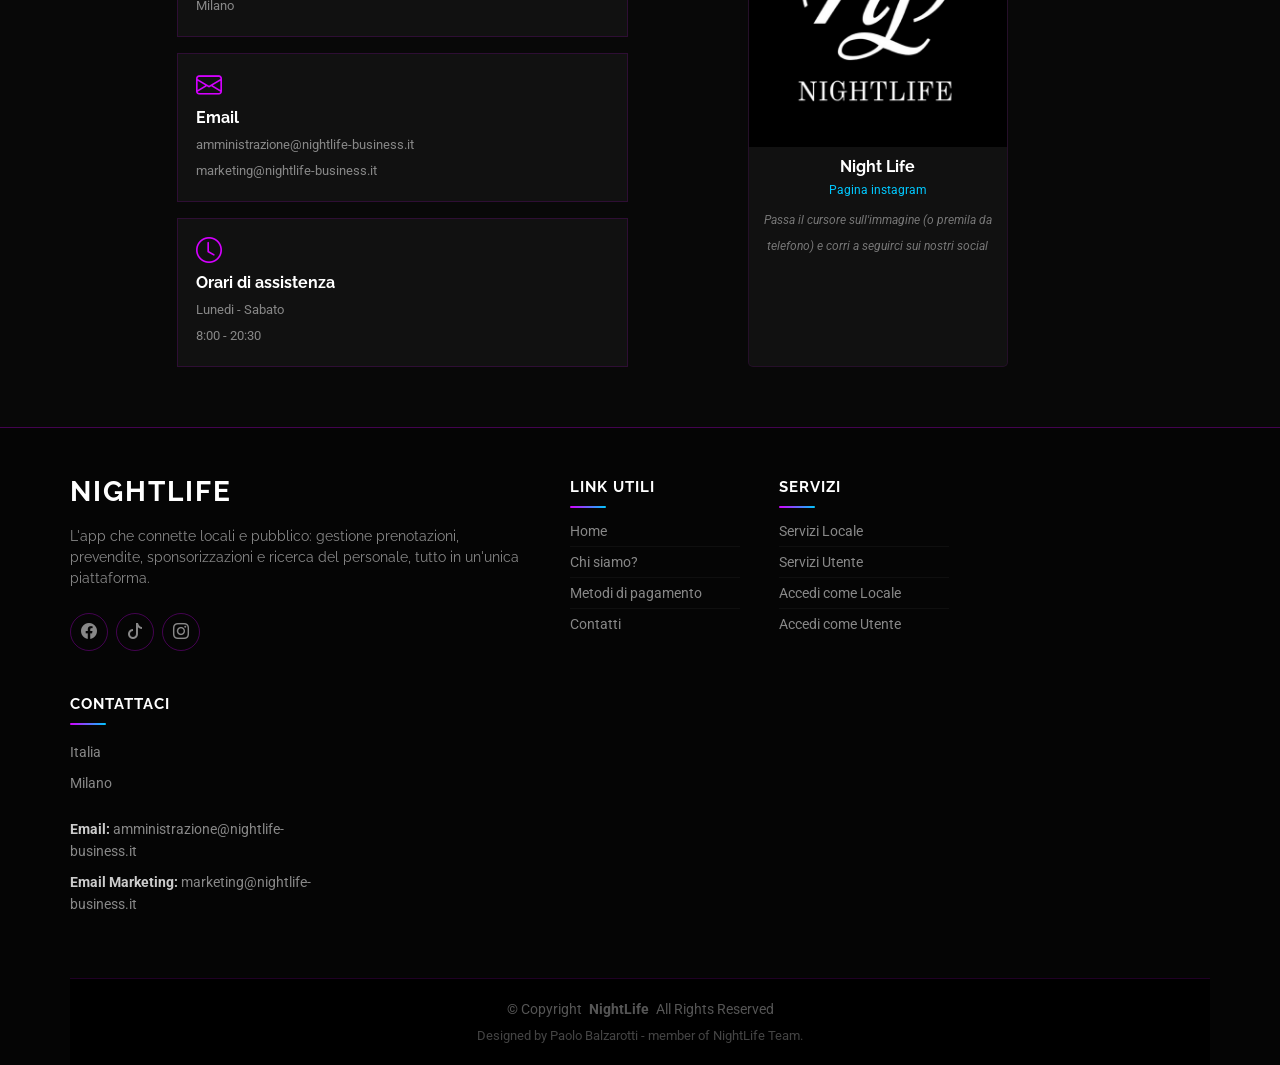
==== commit 0c91b1cf: "fixing video and span space" ====
--- a/index.html
+++ b/index.html
@@ -206,15 +206,15 @@
     <div class="row gy-4 justify-content-between">
       
 <div class="features-image col-lg-5 order-lg-2 d-flex align-items-center justify-content-center" data-aos="fade-up" data-aos-delay="100">
-  <div class="hero-logo my-4 mx-auto" style="max-width: 260px; width: 100%;">
+  <div class="hero-logo" style="max-width: 280px; width: 100%; padding: 10px 0;">
     <video
       src="img/screenShot/video2.mp4"
       autoplay
       loop
       muted
       playsinline
-      class="img-fluid d-block mx-auto"
-      style="border-radius: 20px; width: 100%; height: auto; box-shadow: 0 10px 30px rgba(0,0,0,0.5);">
+      class="img-fluid d-block mx-auto custom-mobile-video"
+      style="border-radius: 20px; width: 100%; box-shadow: 0 10px 30px rgba(0,0,0,0.5);">
     </video>
   </div>
 </div>
@@ -327,7 +327,7 @@
           <div class="col-lg-3 col-md-6" data-aos="zoom-in" data-aos-delay="100">
             <div class="pricing-item text-center">
               <h5>Pacchetto Starter</h5>
-              <h4><sup>€</sup>30 <span> + IVA</span></h4>
+              <h4><sup>€</sup>30<span> + IVA</span></h4>
               <p>50 Token<br>0,60€ / Token</p>
             </div>
           </div>
@@ -335,7 +335,7 @@
           <div class="col-lg-3 col-md-6" data-aos="zoom-in" data-aos-delay="200">
             <div class="pricing-item text-center">
               <h5>Pacchetto Medium</h5>
-              <h4><sup>€</sup>60 <span>+ IVA</span></h4>
+              <h4><sup>€</sup>60<span> + IVA</span></h4>
               <p>120 Token<br>0,50€ / Token</p>
             </div>
           </div>
@@ -343,7 +343,7 @@
           <div class="col-lg-3 col-md-6" data-aos="zoom-in" data-aos-delay="300">
             <div class="pricing-item text-center">
               <h5>Pacchetto Large</h5>
-              <h4><sup>€</sup>90<span>+ IVA</span></h4>
+              <h4><sup>€</sup>90<span> + IVA</span></h4>
               <p>200 Token<br>0,45€ / Token</p>
             </div>
           </div>
--- a/assets/css/main.css
+++ b/assets/css/main.css
@@ -1299,4 +1299,13 @@
   box-shadow: 0 0 8px var(--accent-color), 
               0 0 15px var(--accent-secondary);
   opacity: 0.8;
+}
+
+/* Ritaglia i bordi neri in eccesso del video solo su mobile */
+@media (max-width: 991px) {
+  .custom-mobile-video {
+    height: 320px !important; /* Forza un'altezza verticale fissa */
+    object-fit: cover;        /* Zoomma e ritaglia i bordi neri per riempire lo spazio */
+    object-position: center;  /* Tiene il logo NL perfettamente al centro */
+  }
 }
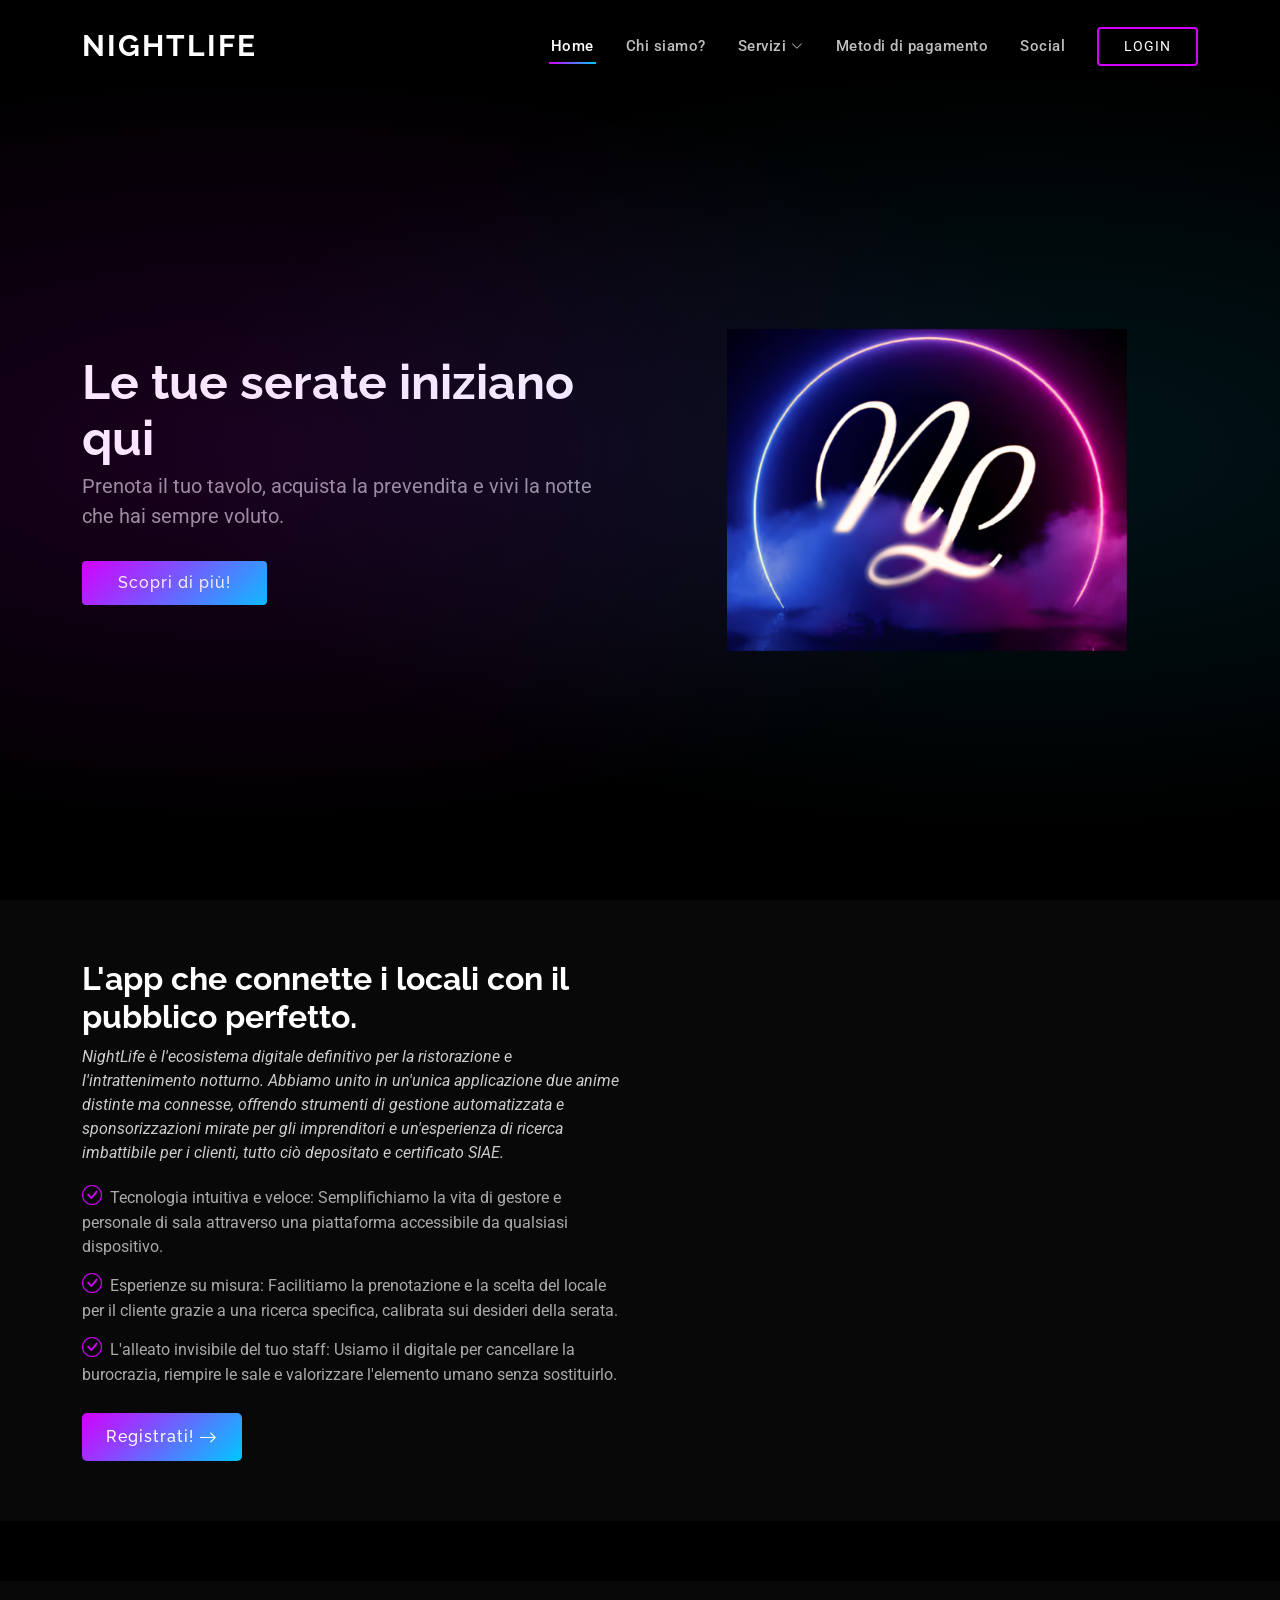
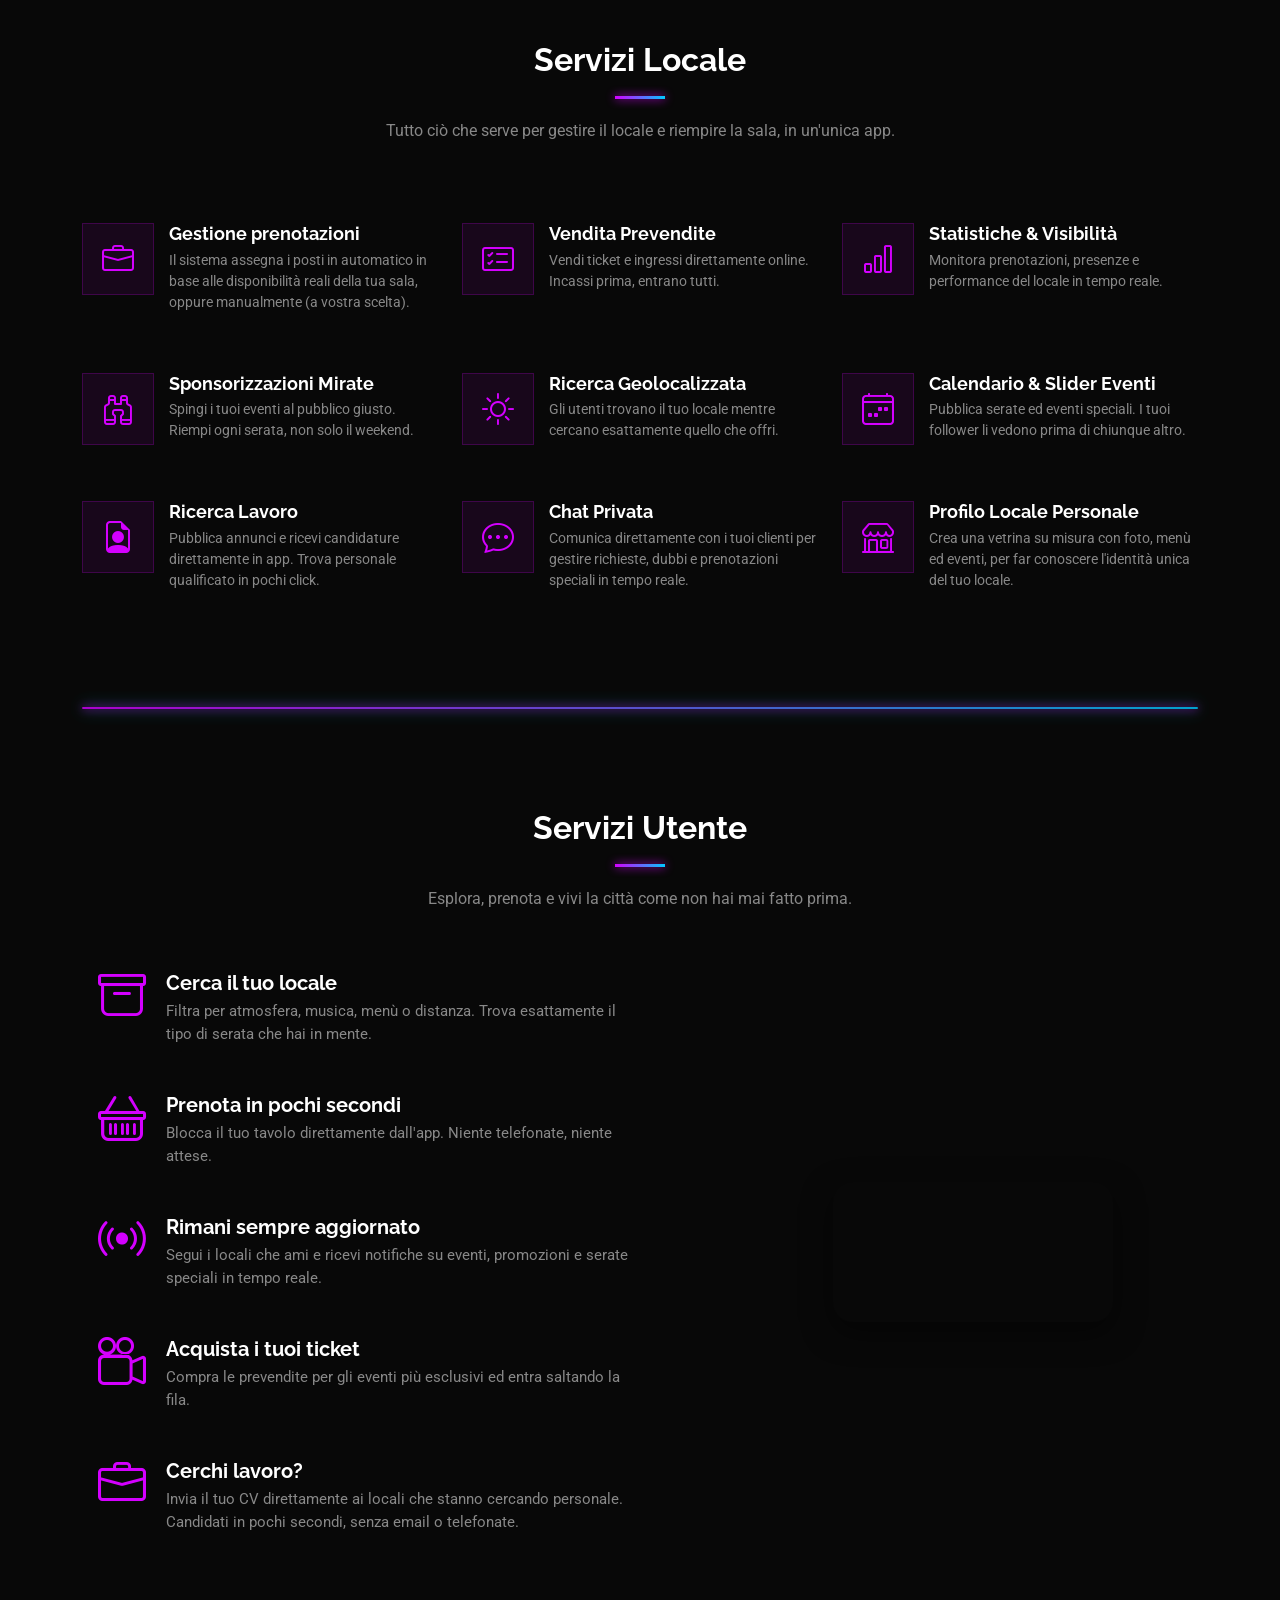
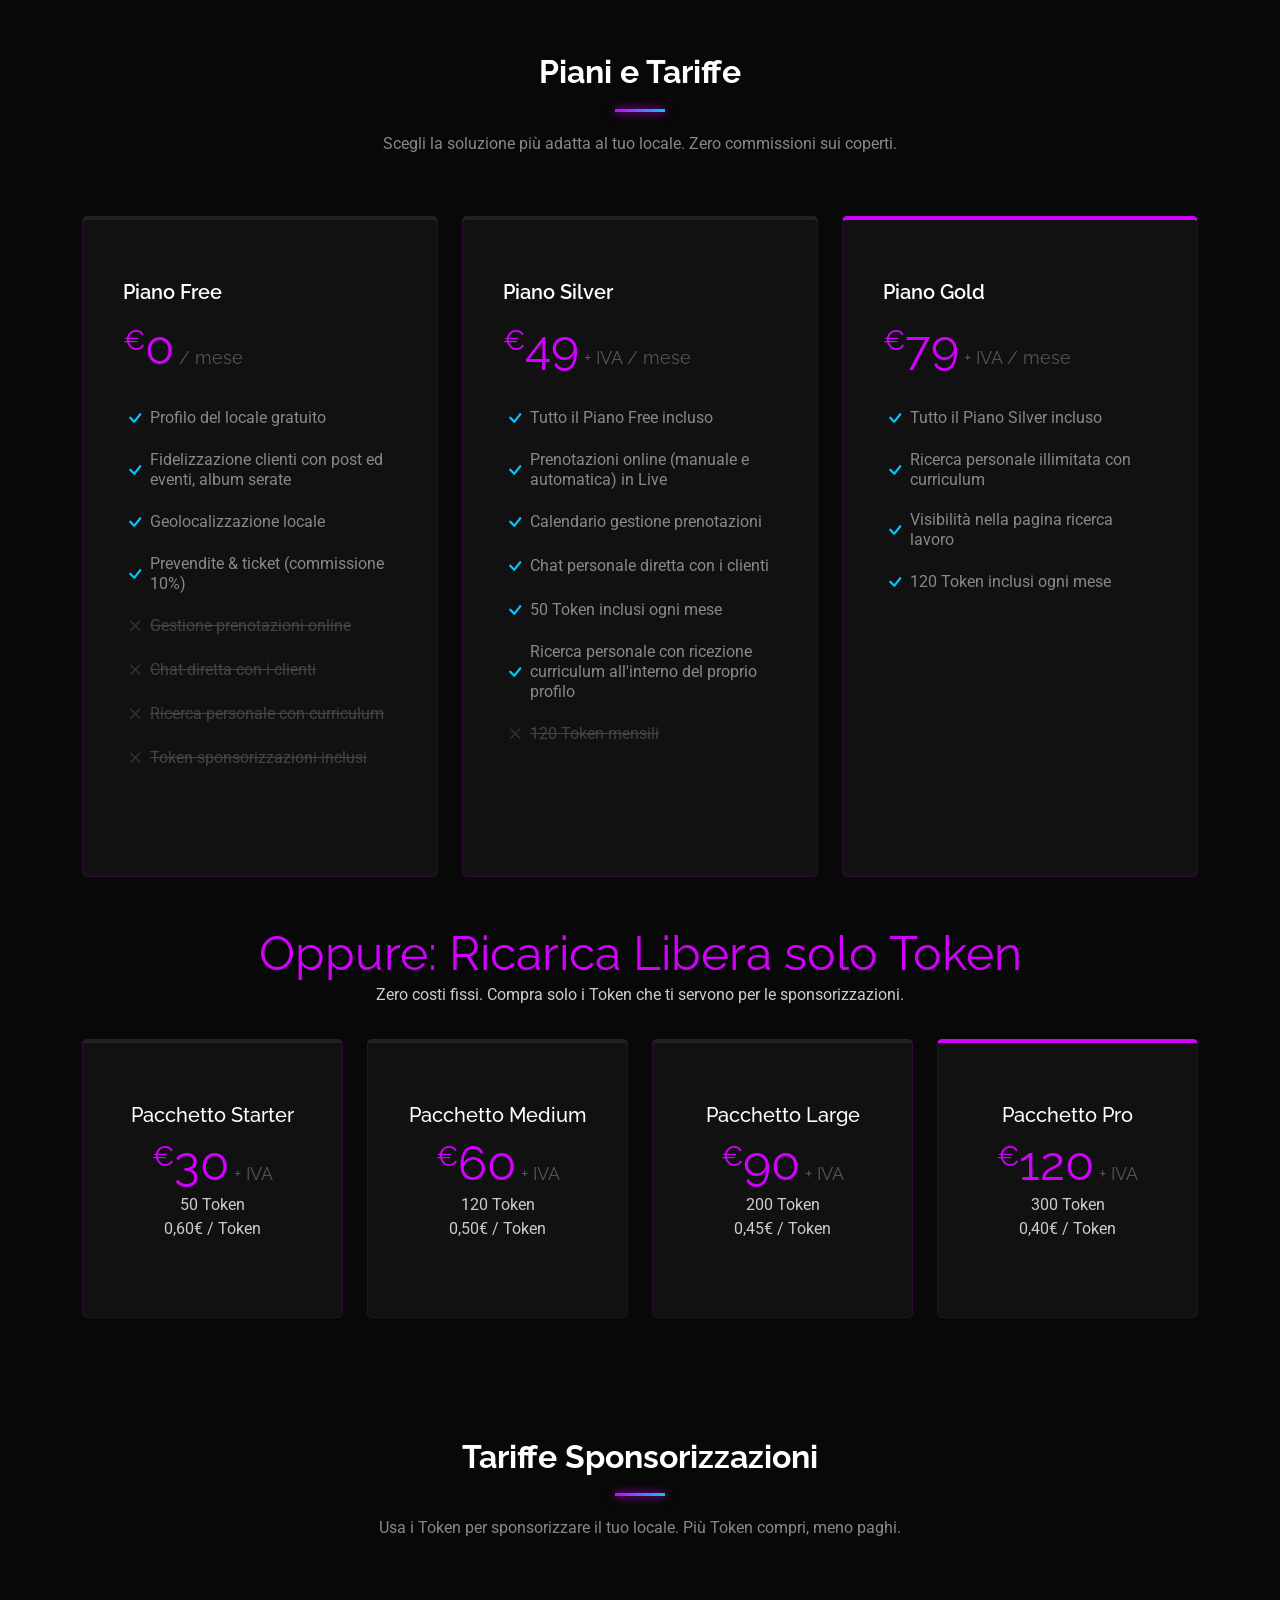
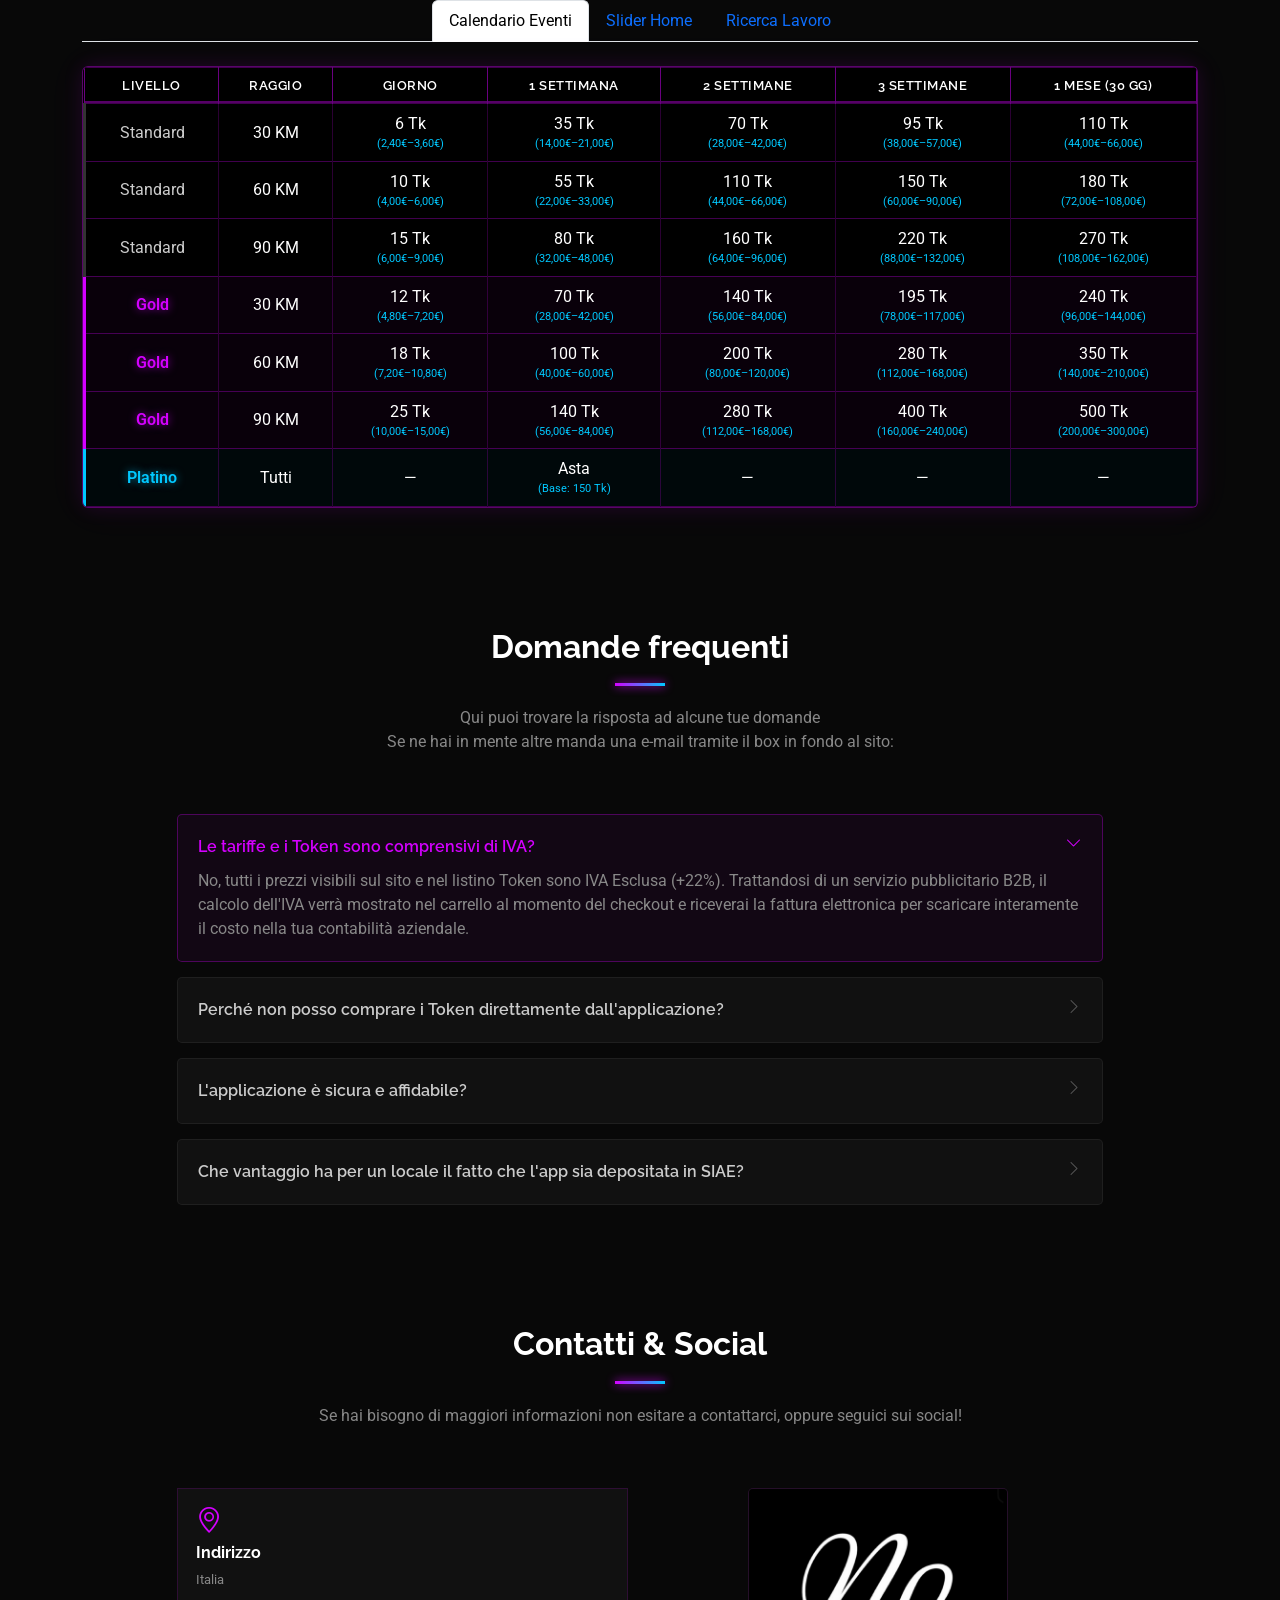
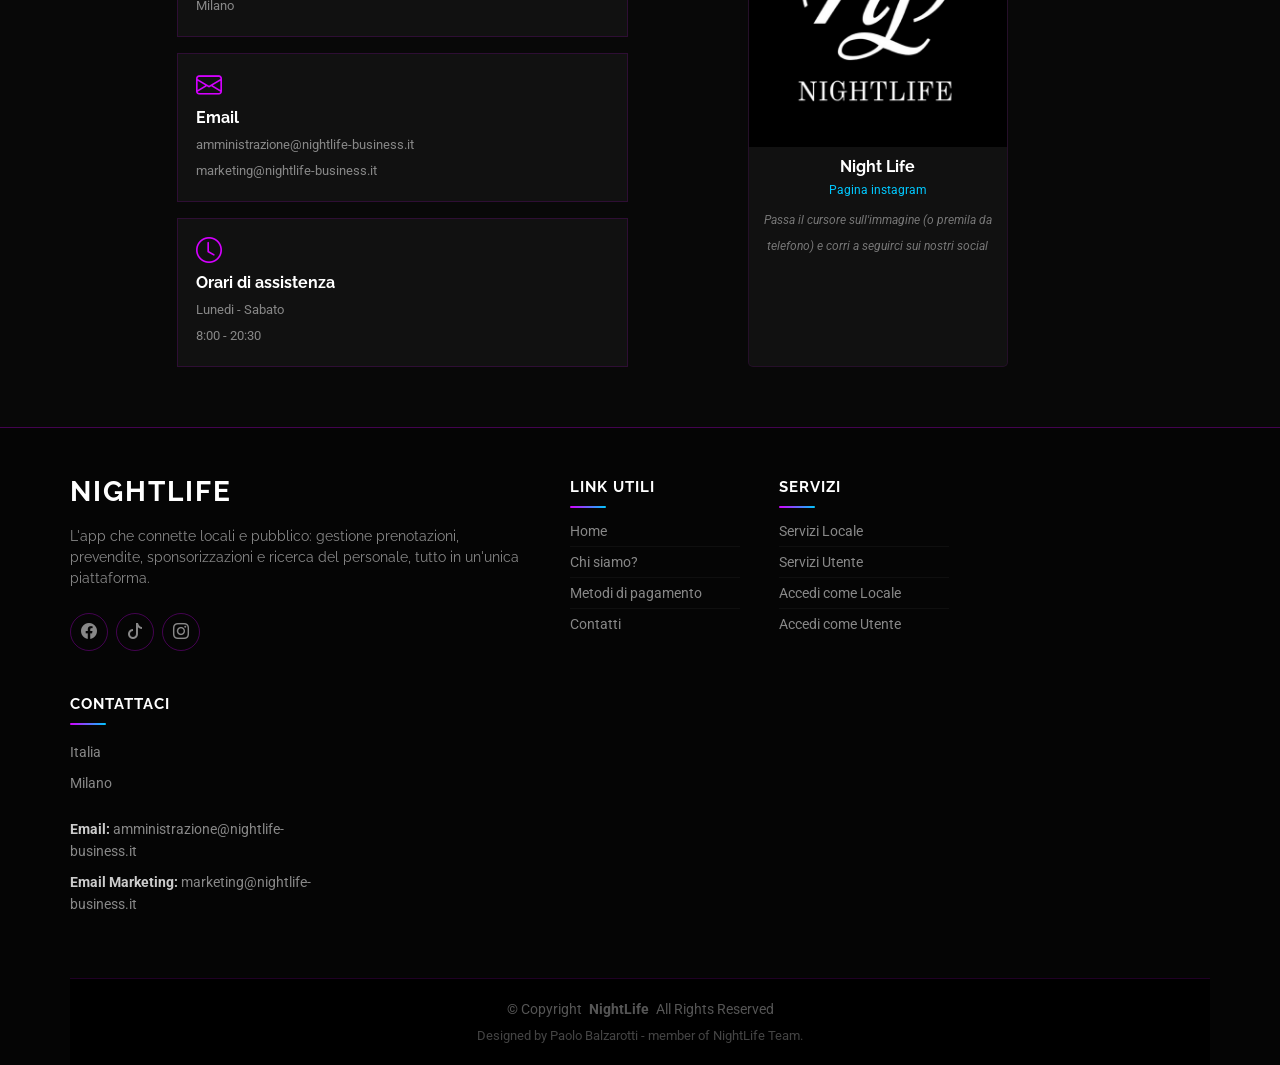
==== commit 16761965: "Fix span distance" ====
--- a/index.html
+++ b/index.html
@@ -351,7 +351,7 @@
           <div class="col-lg-3 col-md-6" data-aos="zoom-in" data-aos-delay="400">
             <div class="pricing-item text-center featured">
               <h5>Pacchetto Pro</h5>
-              <h4><sup>€</sup>120 <span>+ IVA</span></h4>
+              <h4><sup>€</sup>120<span> + IVA</span></h4>
               <p>300 Token<br>0,40€ / Token</p>
             </div>
           </div>
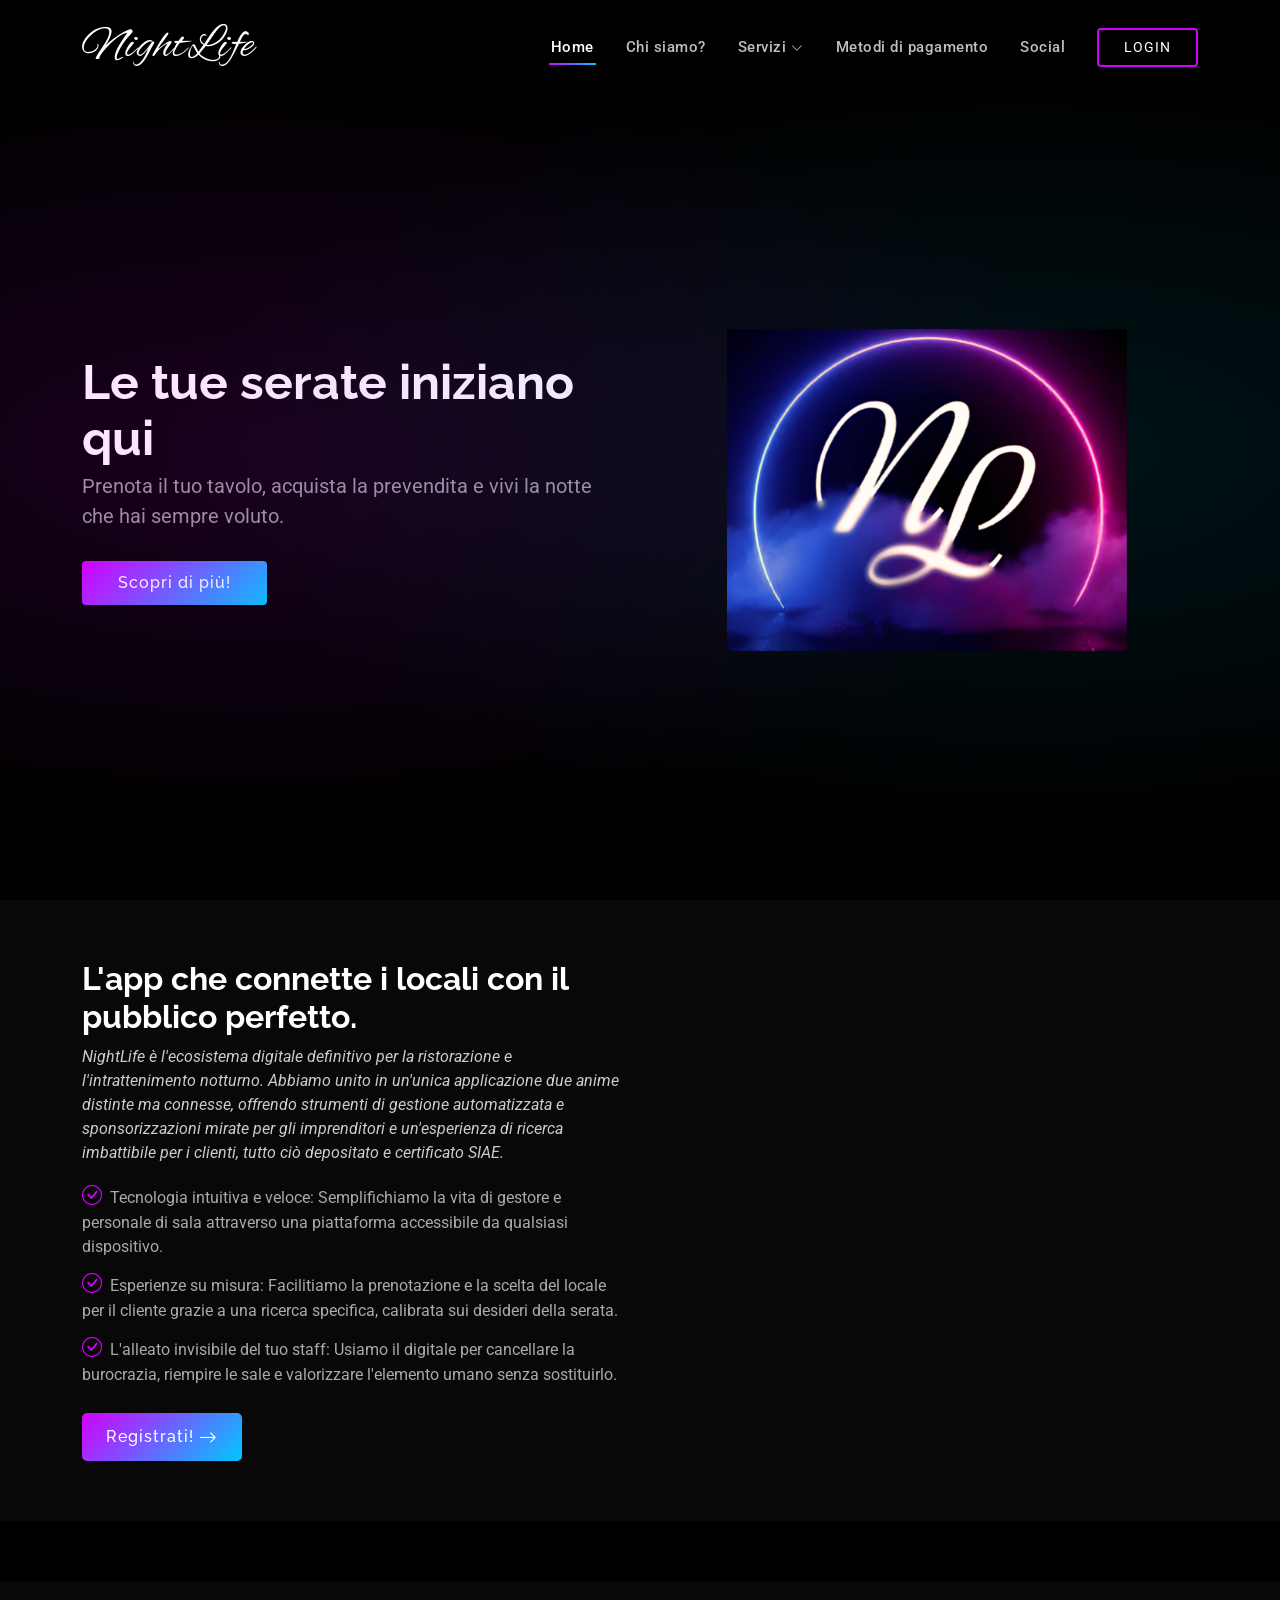
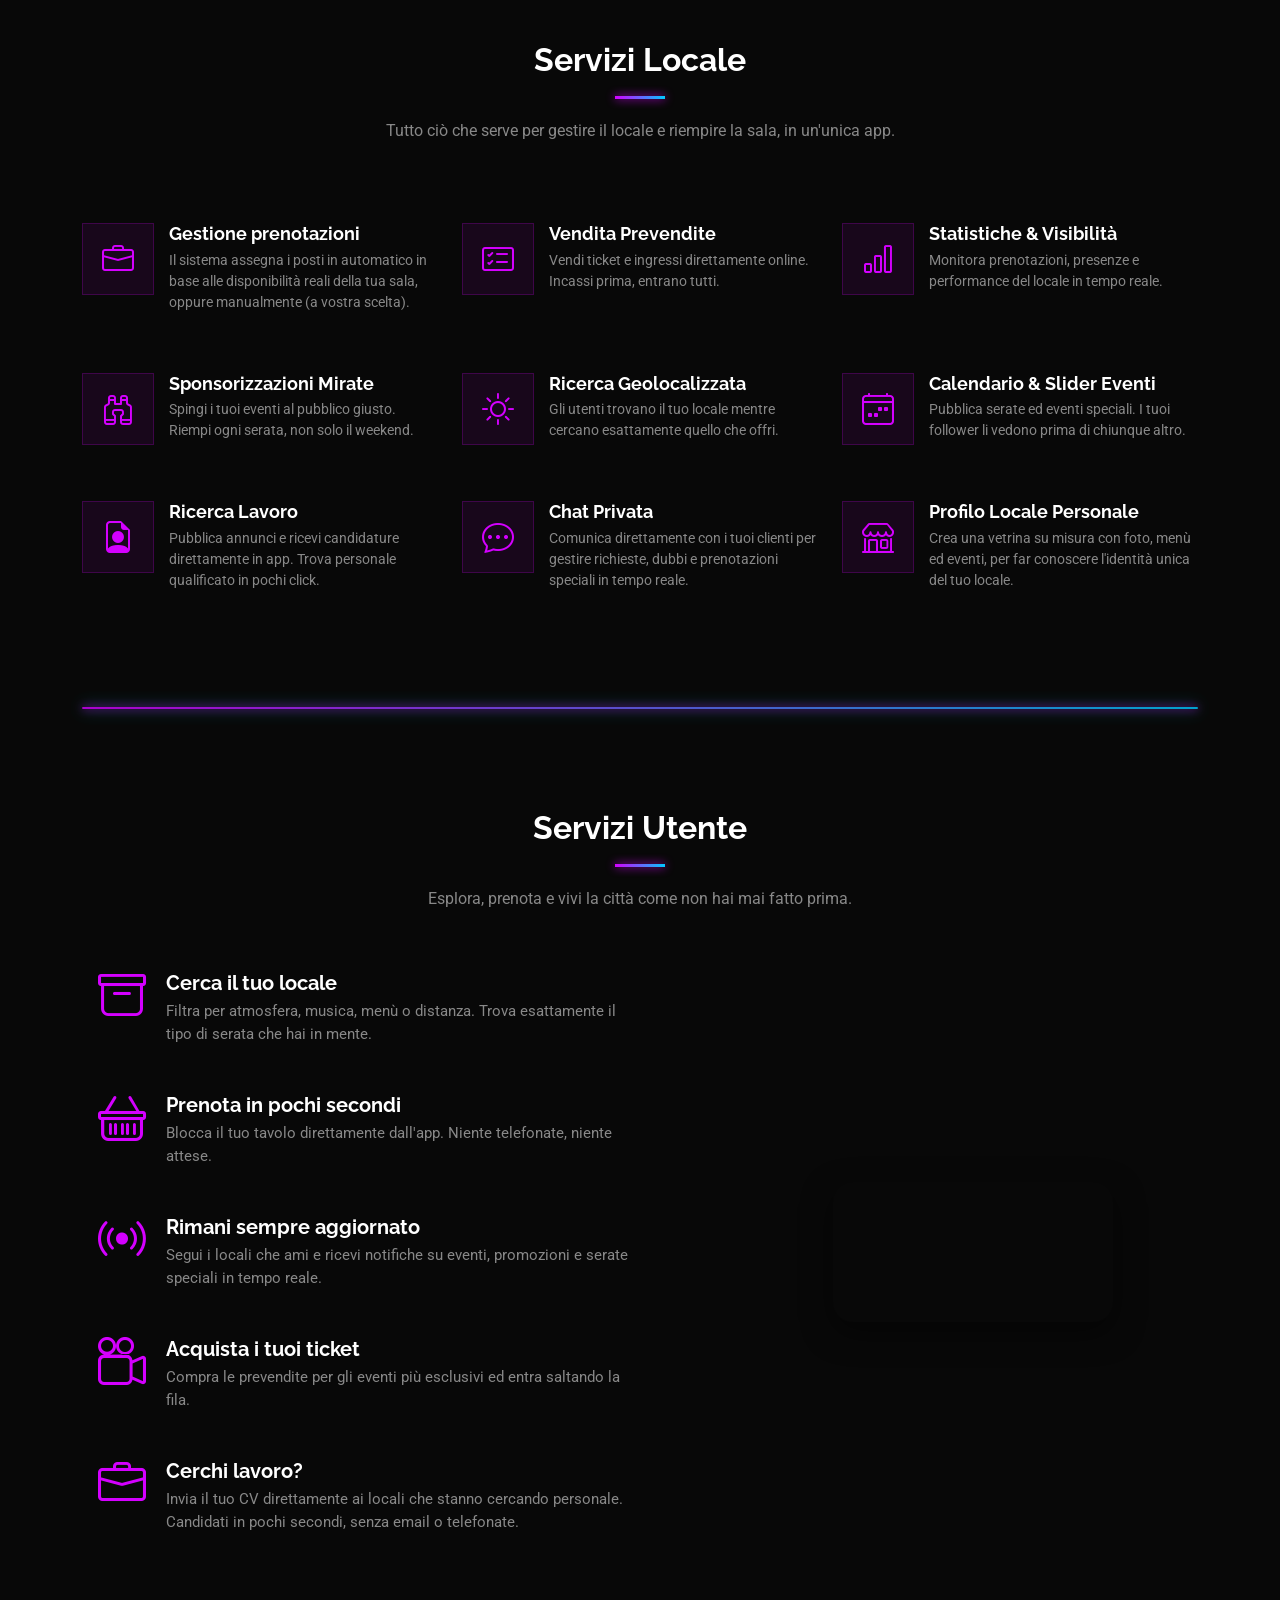
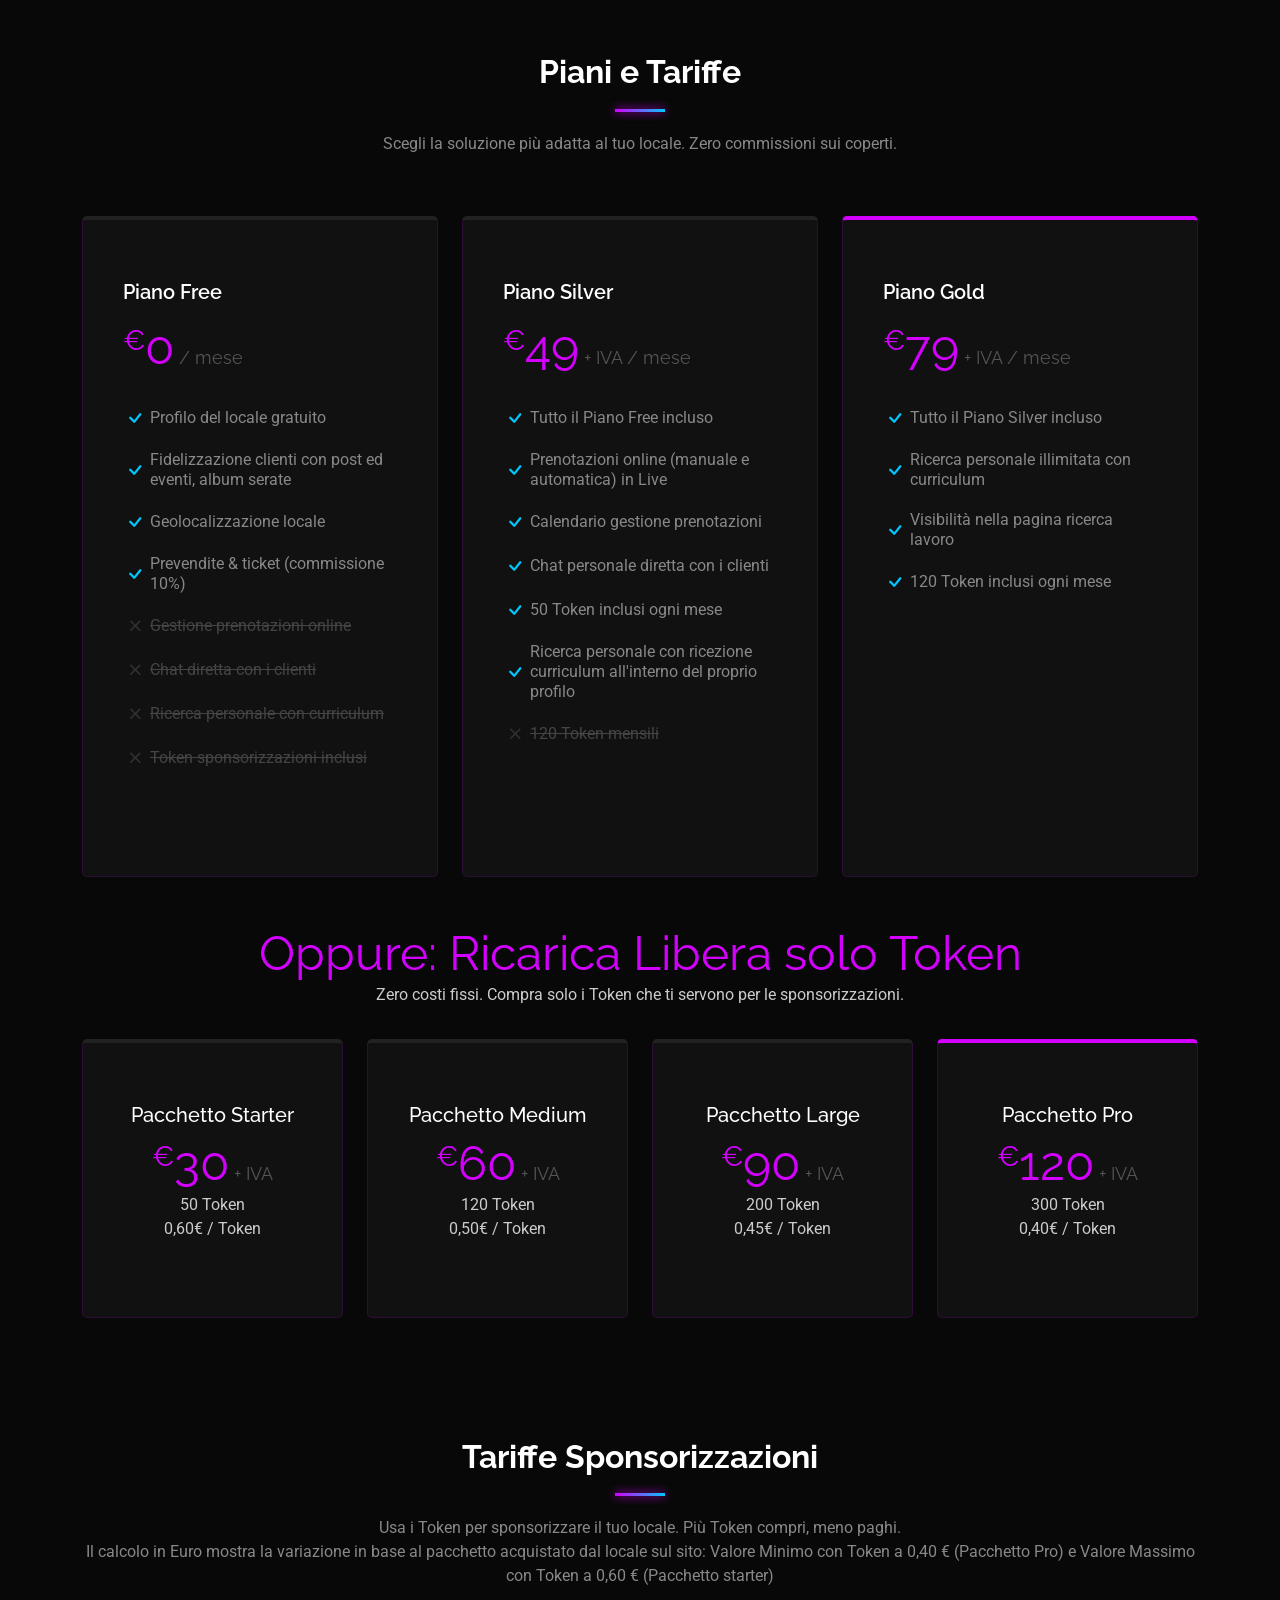
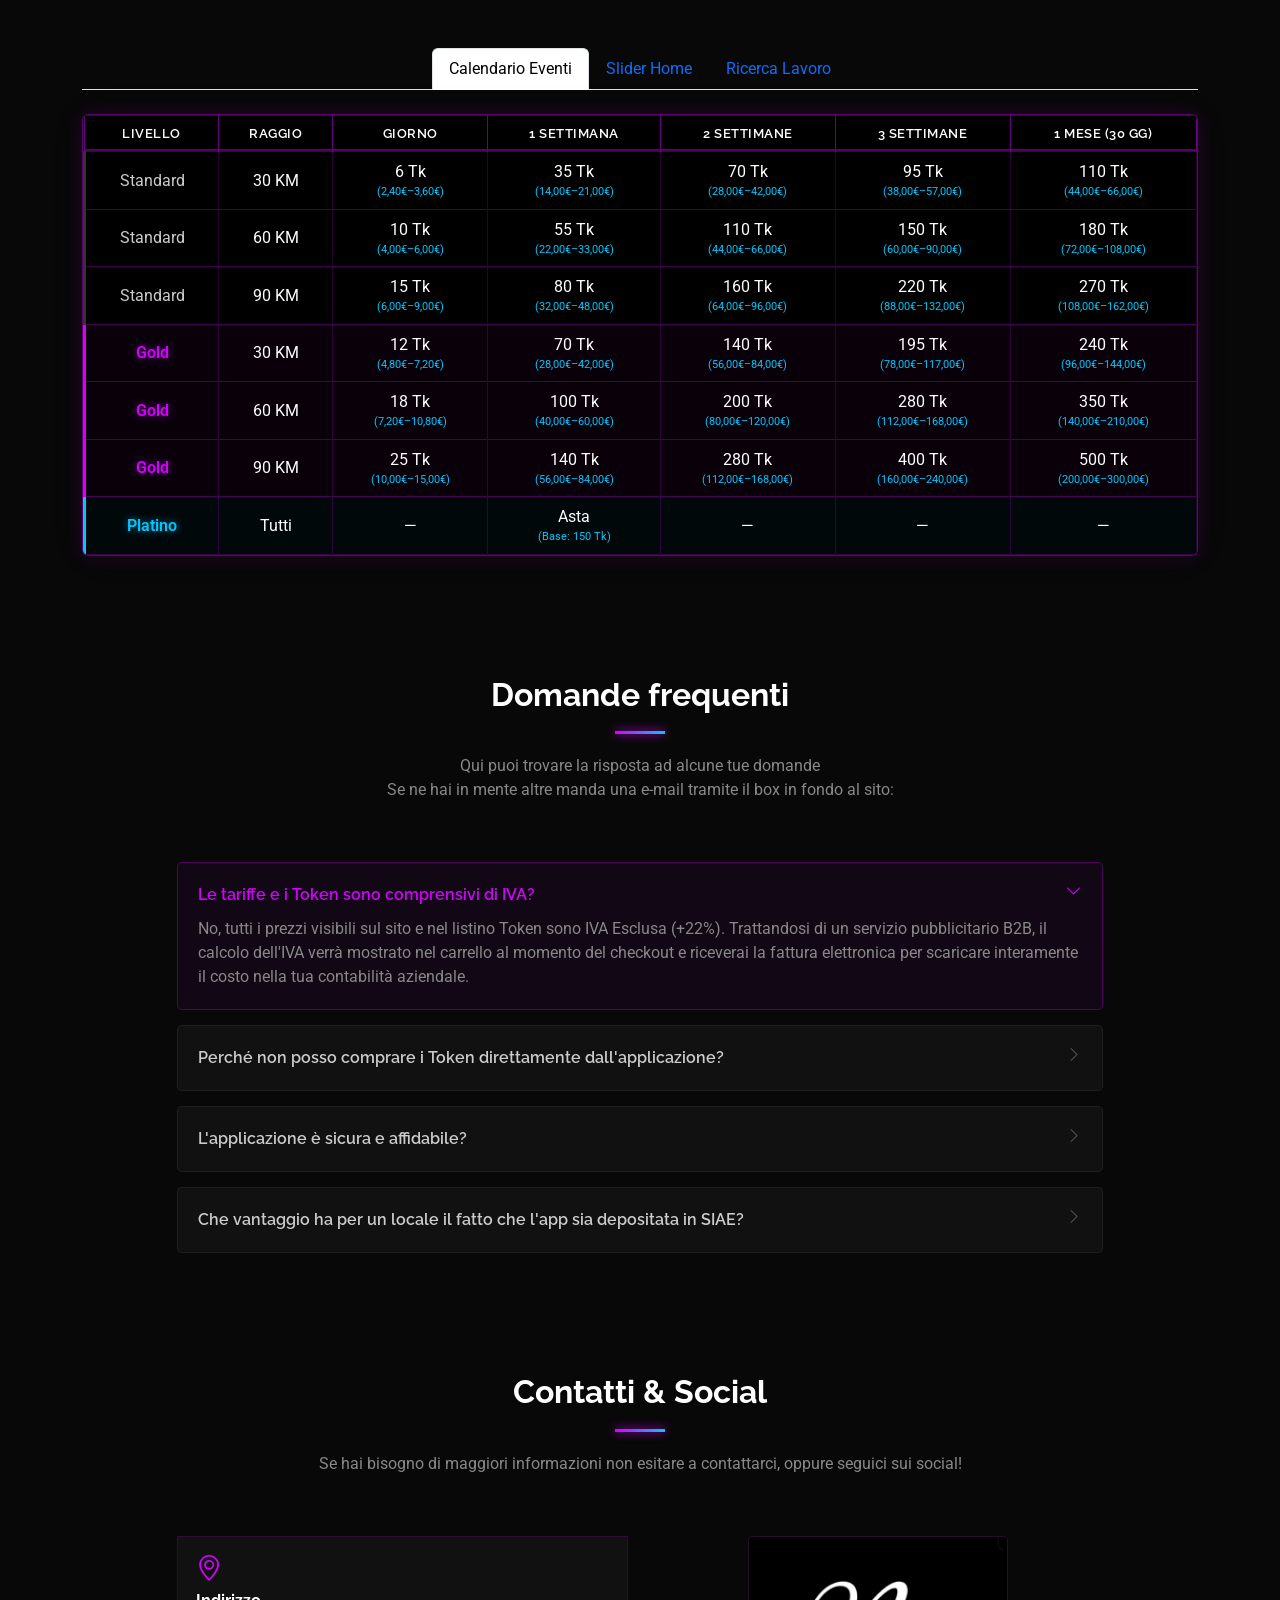
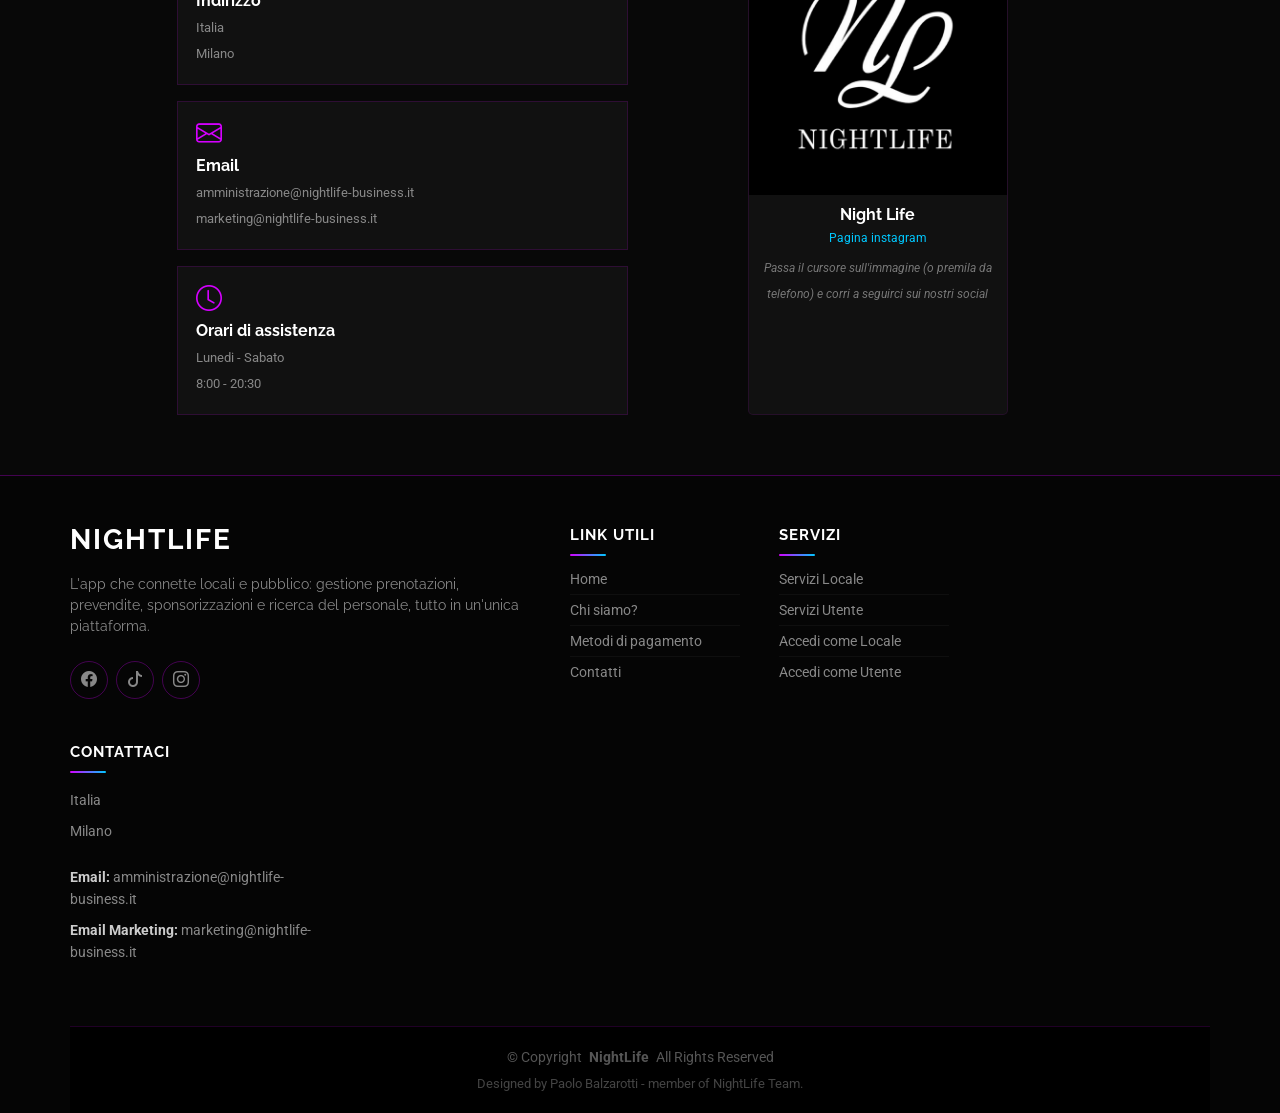
==== commit 1ebb3787: "Fix font nigthlife" ====
--- a/index.html
+++ b/index.html
@@ -12,6 +12,7 @@
   <link href="img/screenShot/Icon.jpg" rel="icon">
 
   <!-- Fonts -->
+   <link href="https://fonts.googleapis.com/css2?family=Alex+Brush&display=swap" rel="stylesheet">
   <link href="https://fonts.googleapis.com" rel="preconnect">
   <link href="https://fonts.gstatic.com" rel="preconnect" crossorigin>
   <link href="https://fonts.googleapis.com/css2?family=Roboto:ital,wght@0,100;0,300;0,400;0,500;0,700;0,900;1,100;1,300;1,400;1,500;1,700;1,900&family=Raleway:ital,wght@0,100;0,200;0,300;0,400;0,500;0,600;0,700;0,800;0,900;1,100;1,200;1,300;1,400;1,500;1,600;1,700;1,800;1,900&display=swap" rel="stylesheet">
@@ -365,6 +366,7 @@
       <div class="container section-title" data-aos="fade-up">
         <h2>Tariffe Sponsorizzazioni</h2>
         <p>Usa i Token per sponsorizzare il tuo locale. Più Token compri, meno paghi.</p>
+        <p>Il calcolo in Euro mostra la variazione in base al pacchetto acquistato dal locale sul sito: Valore Minimo con Token a 0,40 € (Pacchetto Pro) e Valore Massimo con Token a 0,60 € (Pacchetto starter)</p>
       </div>
 
       <div class="container" data-aos="fade-up">
--- a/assets/css/main.css
+++ b/assets/css/main.css
@@ -152,12 +152,13 @@
 }
 
 .header .logo h1 {
-  font-size: 30px;
+  font-family: 'Alex Brush', cursive;
+  font-size: 46px;
   margin: 0;
-  font-weight: 700;
+  font-weight: 400;
   color: #ffffff;
-  letter-spacing: 2px;
-  text-transform: uppercase;
+  letter-spacing: 1px;
+  text-transform: none;
 }
 
 .header .btn-getstarted,
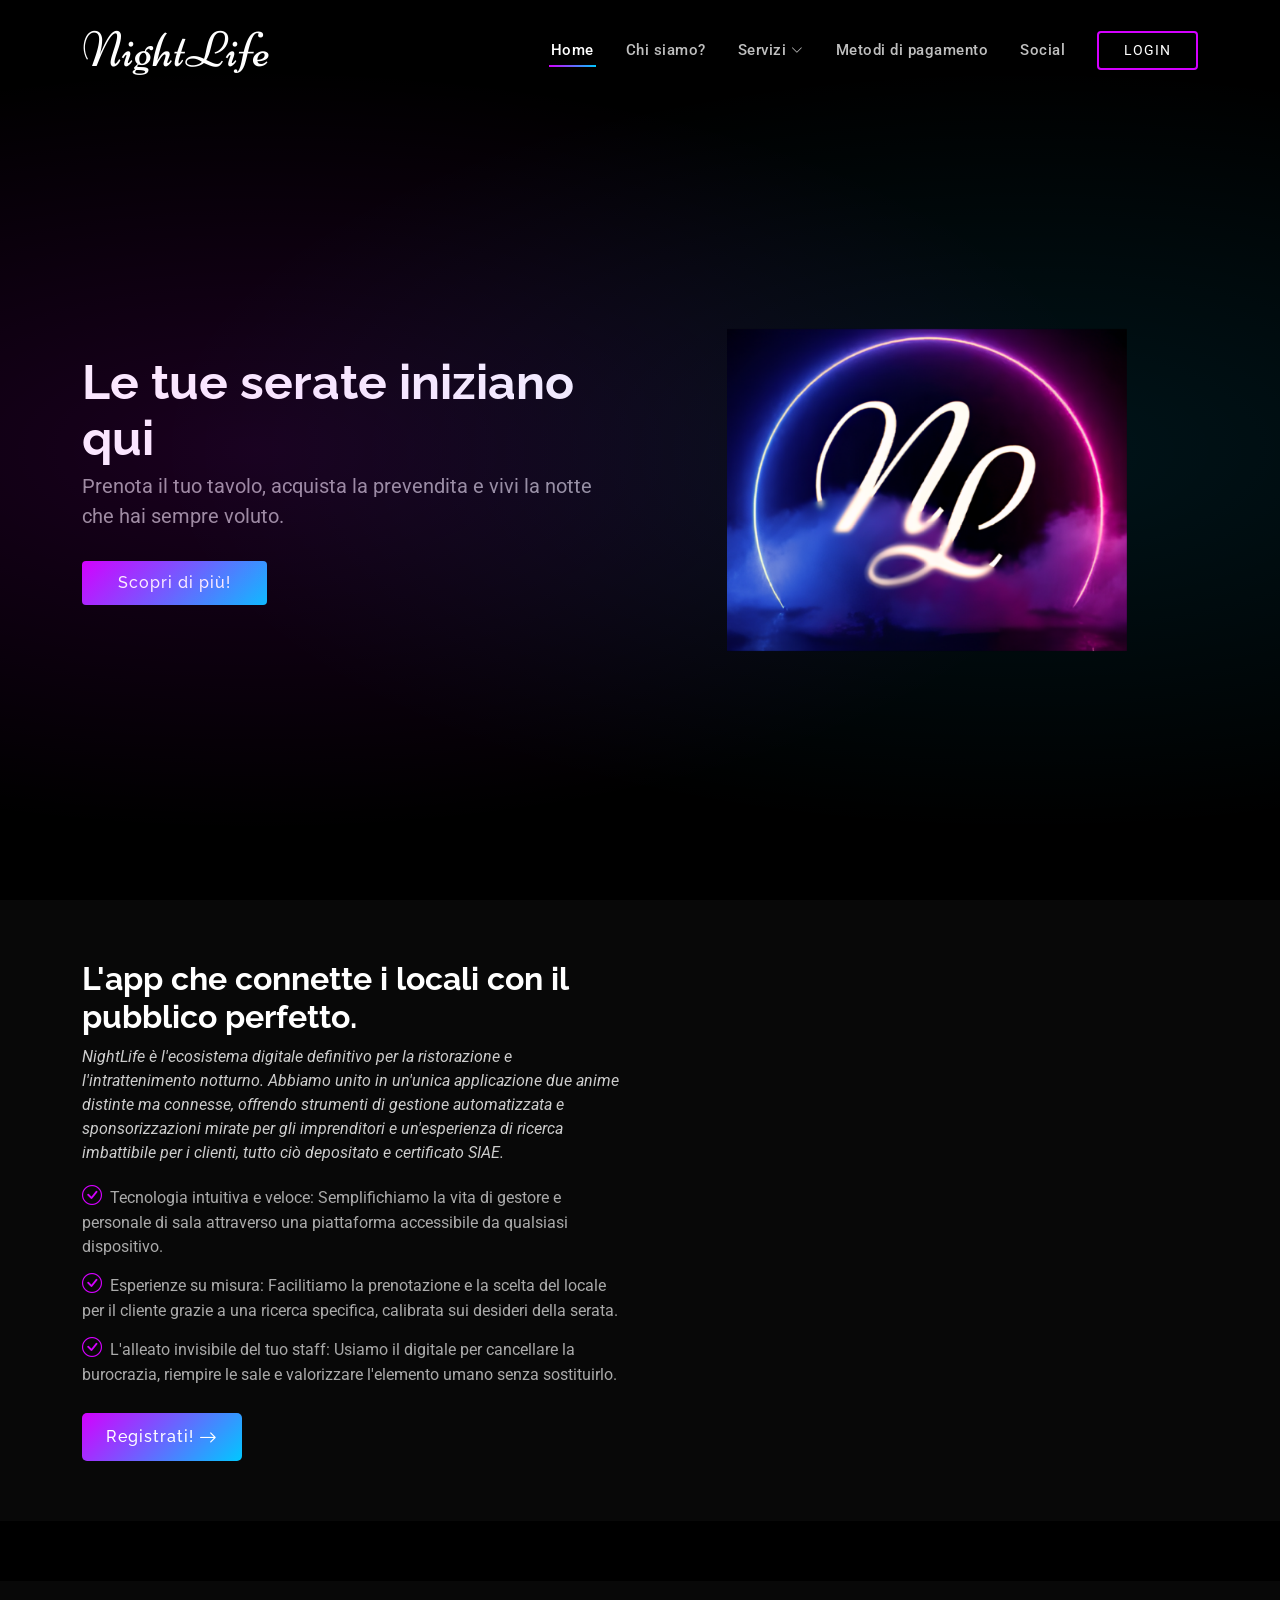
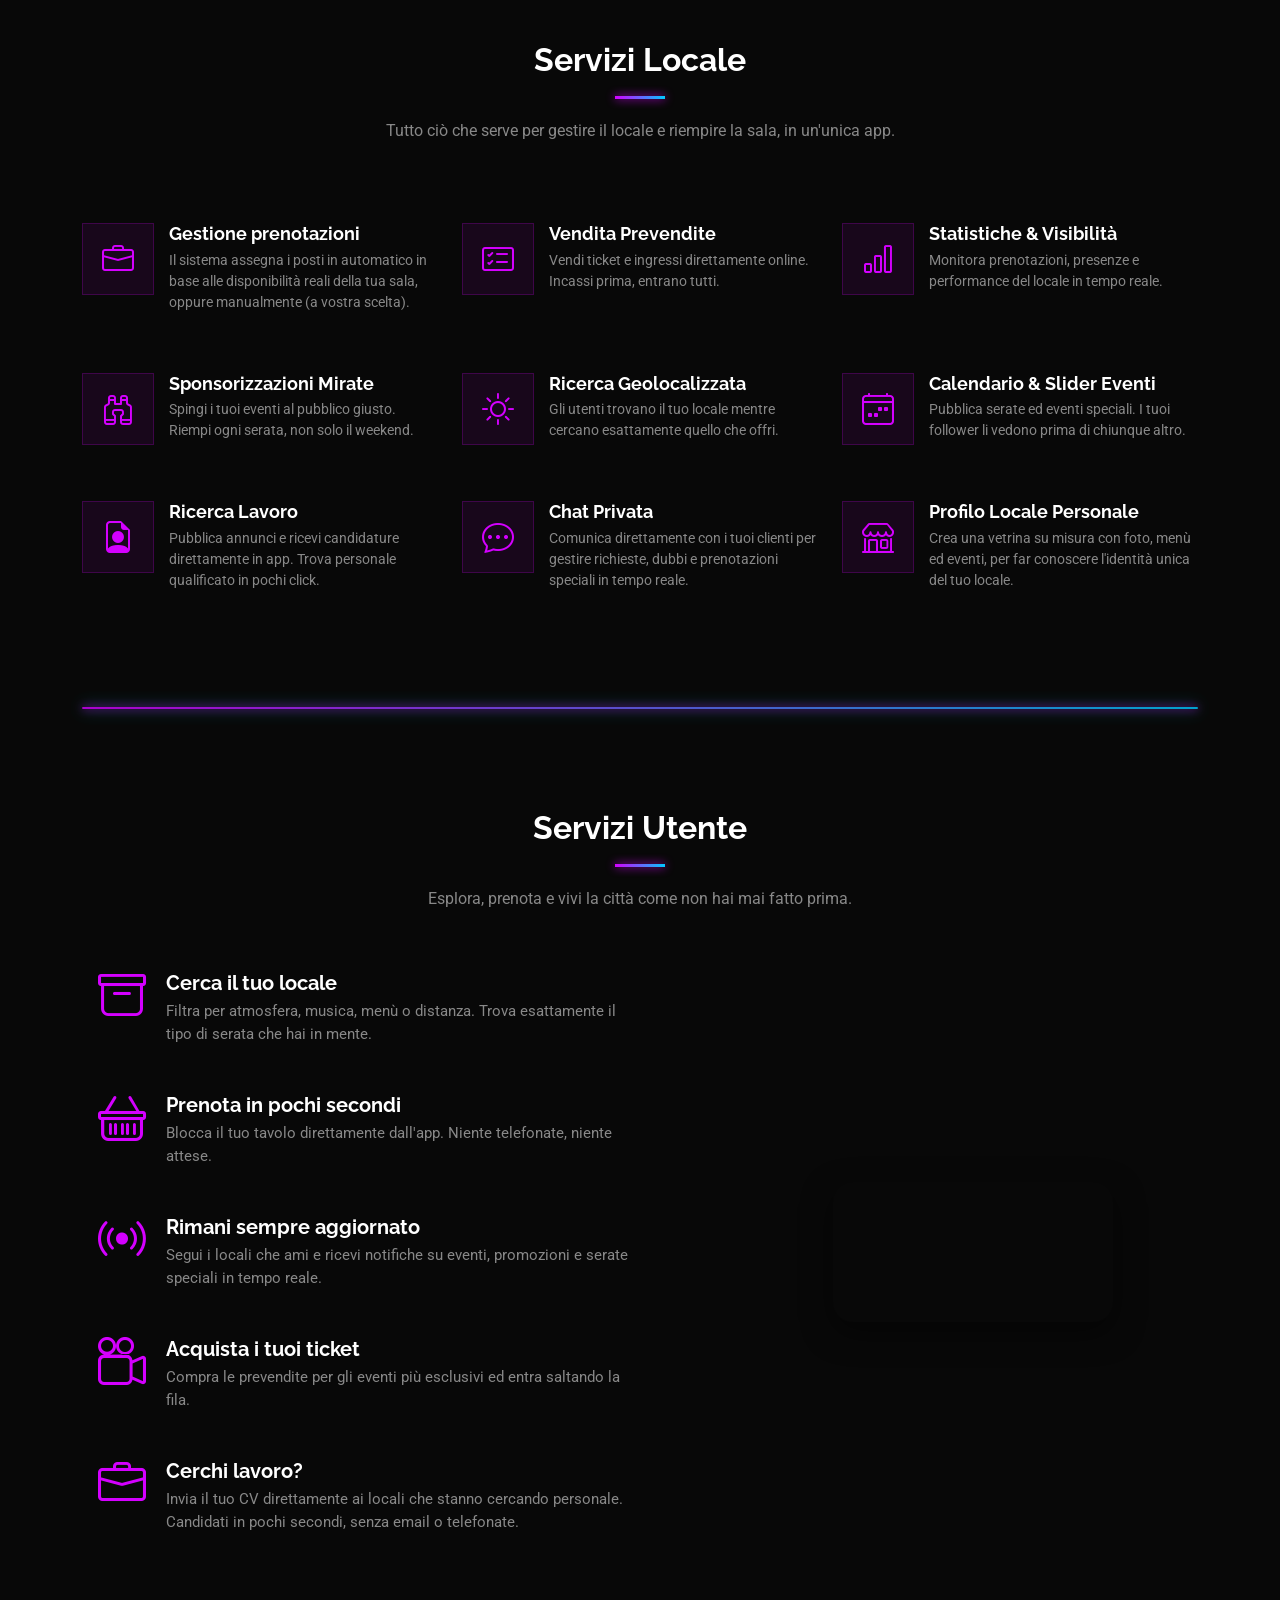
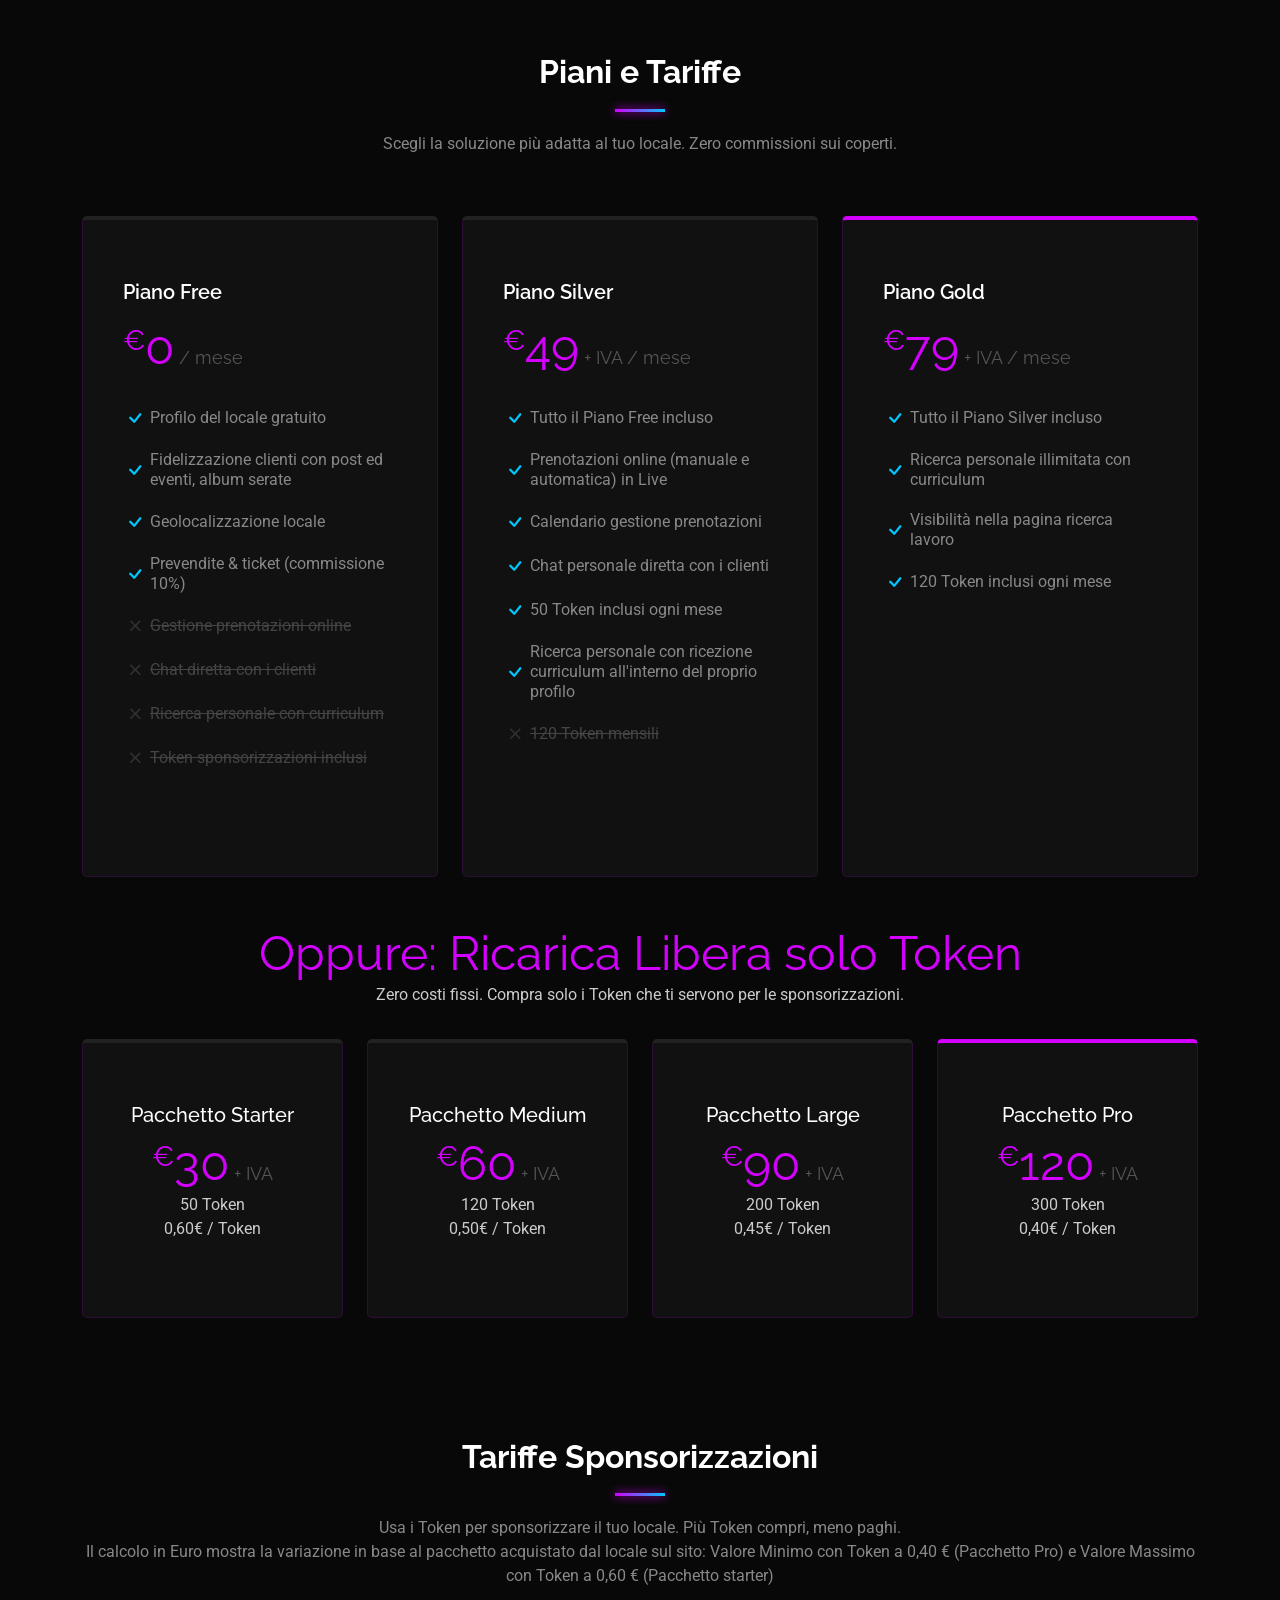
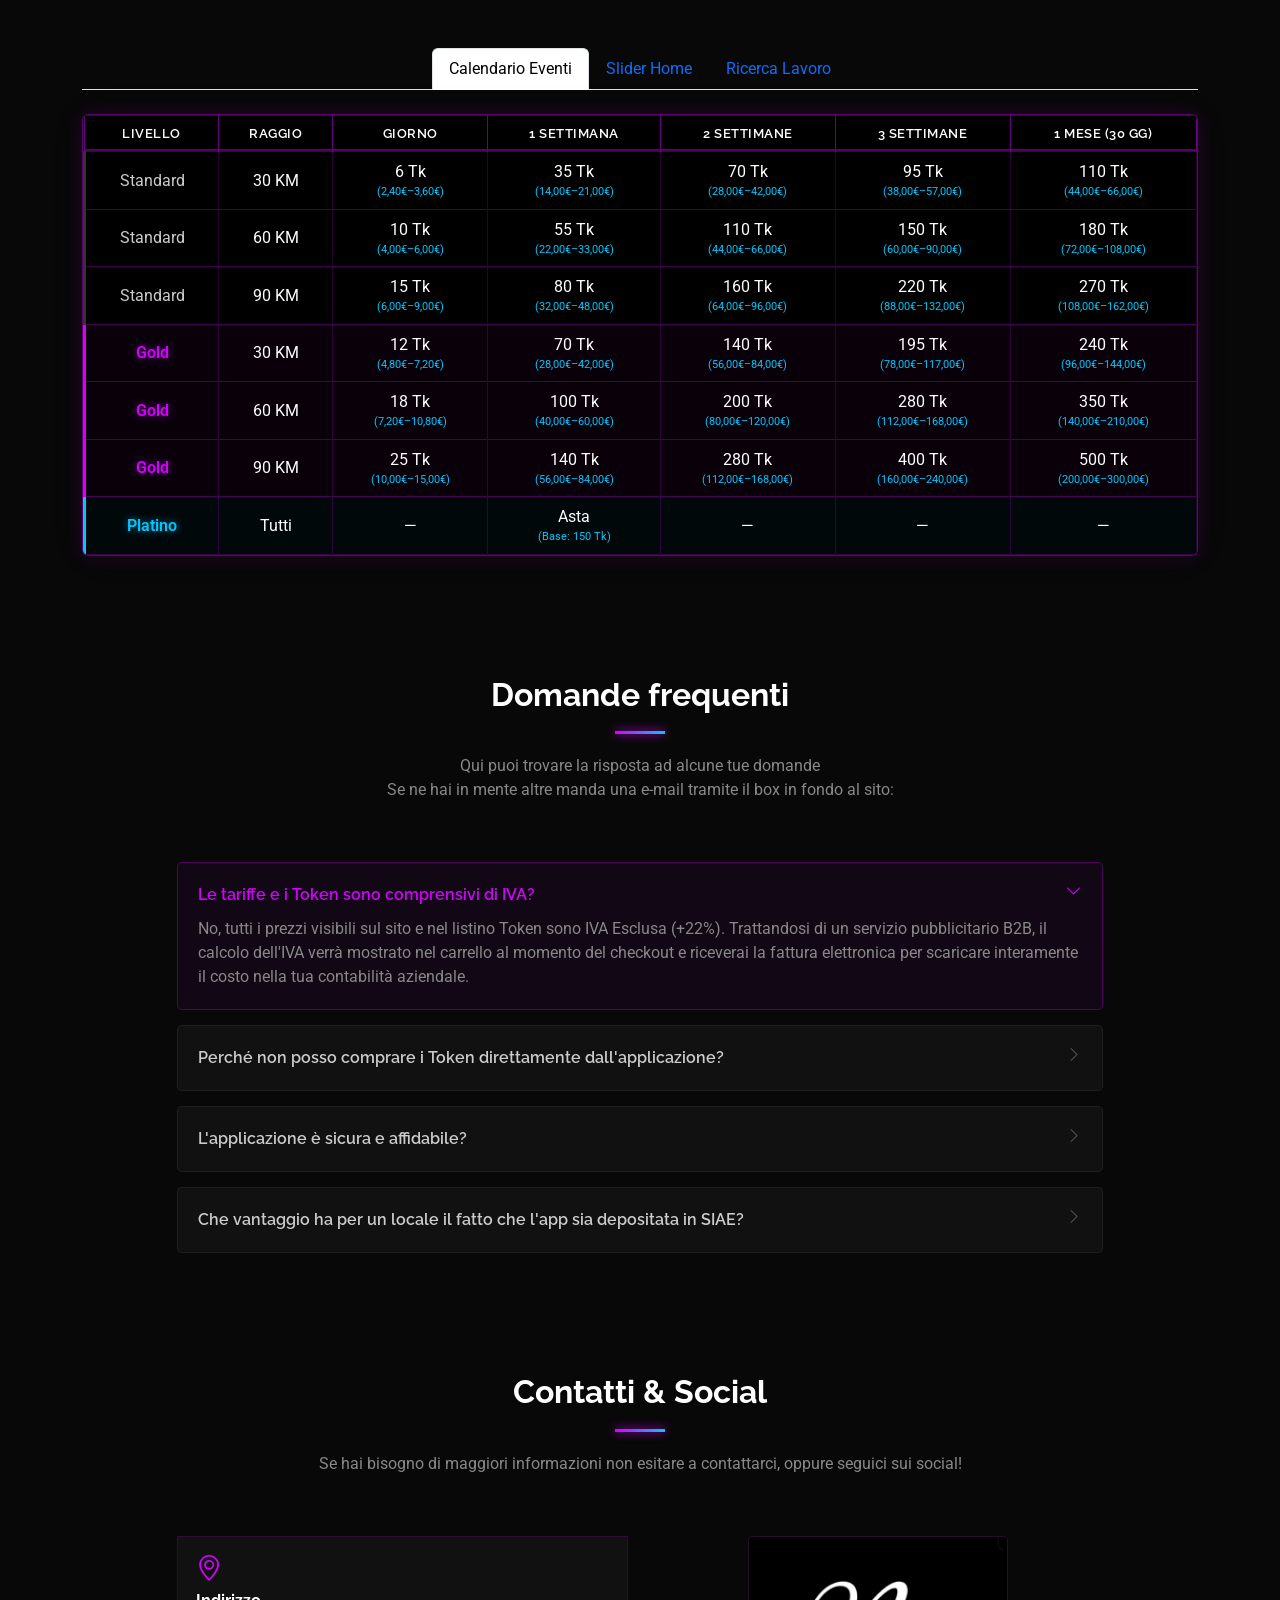
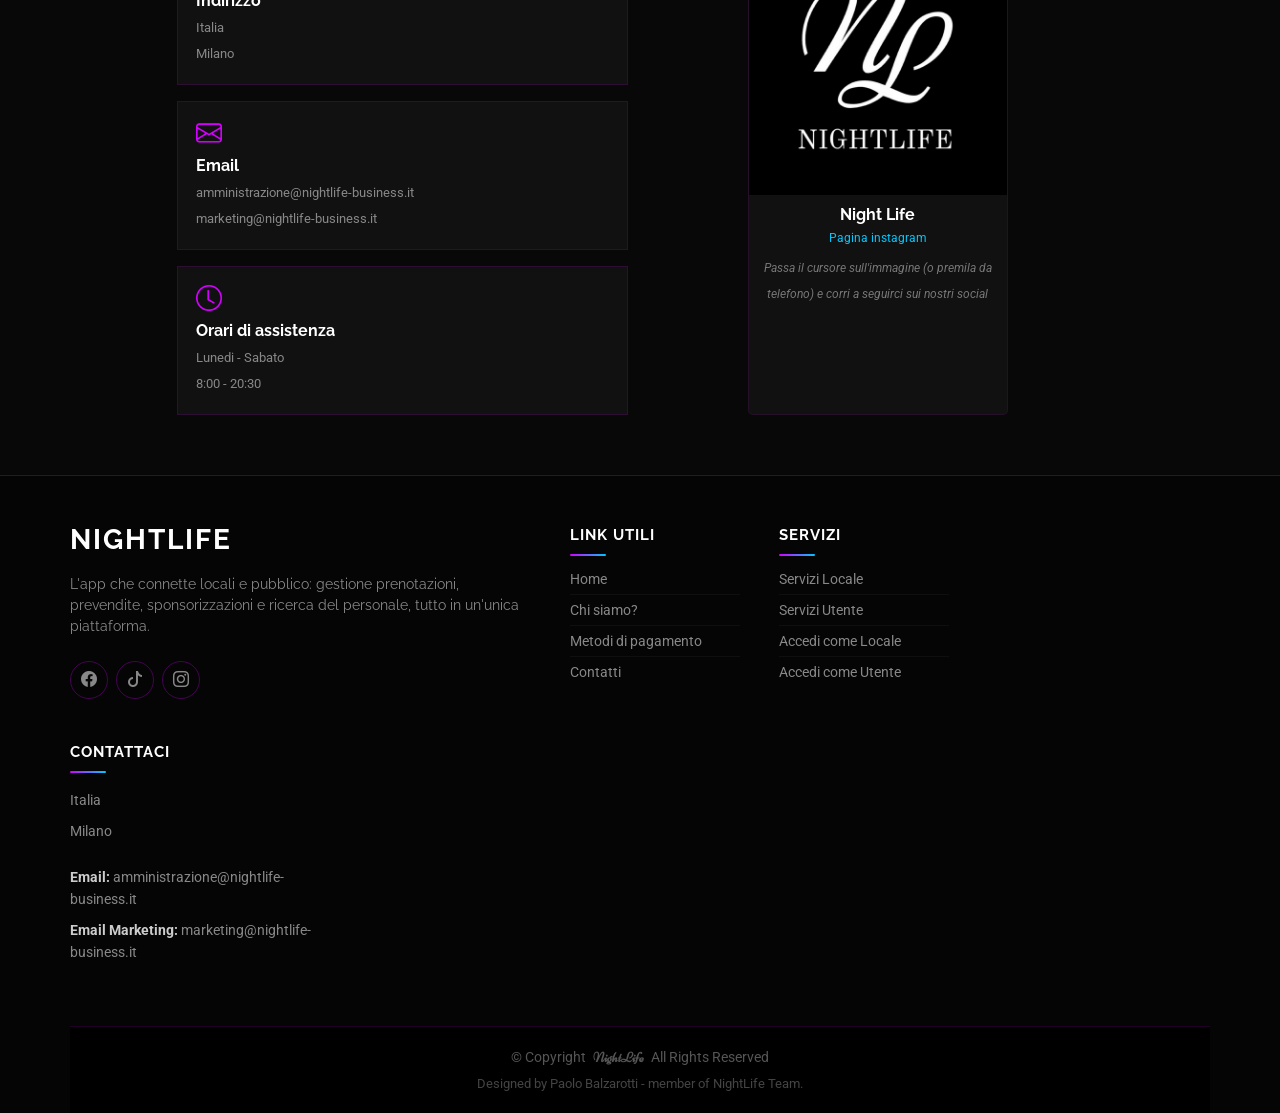
==== commit 7ba5a7a0: "Fix font ".heder logo1"" ====
--- a/index.html
+++ b/index.html
@@ -12,7 +12,8 @@
   <link href="img/screenShot/Icon.jpg" rel="icon">
 
   <!-- Fonts -->
-   <link href="https://fonts.googleapis.com/css2?family=Alex+Brush&display=swap" rel="stylesheet">
+   <link href="https://fonts.googleapis.com/css2?family=Niconne&display=swap" rel="stylesheet">
+  <link href="https://fonts.googleapis.com/css2?family=Alex+Brush&display=swap" rel="stylesheet">
   <link href="https://fonts.googleapis.com" rel="preconnect">
   <link href="https://fonts.gstatic.com" rel="preconnect" crossorigin>
   <link href="https://fonts.googleapis.com/css2?family=Roboto:ital,wght@0,100;0,300;0,400;0,500;0,700;0,900;1,100;1,300;1,400;1,500;1,700;1,900&family=Raleway:ital,wght@0,100;0,200;0,300;0,400;0,500;0,600;0,700;0,800;0,900;1,100;1,200;1,300;1,400;1,500;1,600;1,700;1,800;1,900&display=swap" rel="stylesheet">
@@ -125,7 +126,7 @@
         <div class="service-item d-flex">
           <div class="icon flex-shrink-0"><i class="bi bi-briefcase"></i></div>
           <div>
-            <h4 class="title"><a href="#" class="stretched-link">Gestione prenotazioni</a></h4>
+            <h4 class="title">Gestione prenotazioni</h4>
             <p class="description">Il sistema assegna i posti in automatico in base alle disponibilità reali della tua sala, oppure manualmente (a vostra scelta).</p>
           </div>
         </div>
@@ -133,7 +134,7 @@
         <div class="service-item d-flex">
           <div class="icon flex-shrink-0"><i class="bi bi-card-checklist"></i></div>
           <div>
-            <h4 class="title"><a href="#" class="stretched-link">Vendita Prevendite</a></h4>
+            <h4 class="title">Vendita Prevendite</h4>
             <p class="description">Vendi ticket e ingressi direttamente online. Incassi prima, entrano tutti.</p>
           </div>
         </div>
@@ -141,7 +142,7 @@
         <div class="service-item d-flex">
           <div class="icon flex-shrink-0"><i class="bi bi-bar-chart"></i></div>
           <div>
-            <h4 class="title"><a href="#" class="stretched-link">Statistiche & Visibilità</a></h4>
+            <h4 class="title">Statistiche & Visibilità</h4>
             <p class="description">Monitora prenotazioni, presenze e performance del locale in tempo reale.</p>
           </div>
         </div>
@@ -149,7 +150,7 @@
         <div class="service-item d-flex">
           <div class="icon flex-shrink-0"><i class="bi bi-binoculars"></i></div>
           <div>
-            <h4 class="title"><a href="#" class="stretched-link">Sponsorizzazioni Mirate</a></h4>
+            <h4 class="title">Sponsorizzazioni Mirate</h4>
             <p class="description">Spingi i tuoi eventi al pubblico giusto. Riempi ogni serata, non solo il weekend.</p>
           </div>
         </div>
@@ -157,7 +158,7 @@
         <div class="service-item d-flex">
           <div class="icon flex-shrink-0"><i class="bi bi-brightness-high"></i></div>
           <div>
-            <h4 class="title"><a href="#" class="stretched-link">Ricerca Geolocalizzata</a></h4>
+            <h4 class="title">Ricerca Geolocalizzata</h4>
             <p class="description">Gli utenti trovano il tuo locale mentre cercano esattamente quello che offri.</p>
           </div>
         </div>
@@ -165,7 +166,7 @@
         <div class="service-item d-flex">
           <div class="icon flex-shrink-0"><i class="bi bi-calendar4-week"></i></div>
           <div>
-            <h4 class="title"><a href="#" class="stretched-link">Calendario & Slider Eventi</a></h4>
+            <h4 class="title">Calendario & Slider Eventi</h4>
             <p class="description">Pubblica serate ed eventi speciali. I tuoi follower li vedono prima di chiunque altro.</p>
           </div>
         </div>
@@ -173,7 +174,7 @@
         <div class="service-item d-flex">
           <div class="icon flex-shrink-0"><i class="bi bi-file-earmark-person"></i></div>
           <div>
-            <h4 class="title"><a href="#" class="stretched-link">Ricerca Lavoro</a></h4>
+            <h4 class="title">Ricerca Lavoro</h4>
             <p class="description">Pubblica annunci e ricevi candidature direttamente in app. Trova personale qualificato in pochi click.</p>
           </div>
         </div>
@@ -181,7 +182,7 @@
         <div class="service-item d-flex">
           <div class="icon flex-shrink-0"><i class="bi bi-chat-dots"></i></div>
           <div>
-            <h4 class="title"><a href="#" class="stretched-link">Chat Privata</a></h4>
+            <h4 class="title">Chat Privata</h4>
             <p class="description">Comunica direttamente con i tuoi clienti per gestire richieste, dubbi e prenotazioni speciali in tempo reale.</p>
           </div>
         </div>
@@ -189,7 +190,7 @@
         <div class="service-item d-flex">
           <div class="icon flex-shrink-0"><i class="bi bi-shop"></i></div>
           <div>
-            <h4 class="title"><a href="#" class="stretched-link">Profilo Locale Personale</a></h4>
+            <h4 class="title">Profilo Locale Personale</h4>
             <p class="description">Crea una vetrina su misura con foto, menù ed eventi, per far conoscere l'identità unica del tuo locale.</p>
           </div>
         </div>
@@ -730,7 +731,7 @@
               <div class="member-img" style="aspect-ratio: 1 / 1; overflow: hidden; position: relative;">
                 <img src="assets/img/team/FotoProfilo4.jpg" class="img-fluid" alt="" style="width: 100%; height: 100%; object-fit: cover;">
                 <div class="social">
-                  <a href=""><i class="bi bi-facebook"></i></a>
+                  <a href="https://www.facebook.com/share/1EDqQvGNPF/"><i class="bi bi-facebook"></i></a>
                   <a href=""><i class="bi bi-tiktok"></i></a>
                   <a href="https://www.instagram.com/nightlife_official_page?igsh=MWkxa2ZhaTQ5Zm1rag=="><i class="bi bi-instagram"></i></a>
                 </div>
@@ -751,12 +752,12 @@
     <div class="container footer-top">
       <div class="row gy-4">
         <div class="col-lg-5 col-md-12 footer-about">
-          <a href="index.html" class="logo d-flex align-items-center">
+          <a href="#" class="logo d-flex align-items-center">
             <span class="sitename">NightLife</span>
           </a>
           <p>L'app che connette locali e pubblico: gestione prenotazioni, prevendite, sponsorizzazioni e ricerca del personale, tutto in un'unica piattaforma.</p>
           <div class="social-links d-flex mt-4">
-            <a href=""><i class="bi bi-facebook"></i></a>
+            <a href="https://www.facebook.com/share/1EDqQvGNPF/"><i class="bi bi-facebook"></i></a>
             <a href=""><i class="bi bi-tiktok"></i></a>
             <a href="https://www.instagram.com/nightlife_official_page?igsh=MWkxa2ZhaTQ5Zm1rag=="><i class="bi bi-instagram"></i></a>
           </div>
--- a/assets/css/main.css
+++ b/assets/css/main.css
@@ -152,8 +152,8 @@
 }
 
 .header .logo h1 {
-  font-family: 'Alex Brush', cursive;
-  font-size: 46px;
+  font-family: 'Niconne', cursive;
+  font-size: 50px;
   margin: 0;
   font-weight: 400;
   color: #ffffff;
@@ -1309,4 +1309,8 @@
     object-fit: cover;        /* Zoomma e ritaglia i bordi neri per riempire lo spazio */
     object-position: center;  /* Tiene il logo NL perfettamente al centro */
   }
+}
+
+.sitename {
+  font-family: 'Niconne', cursive;
 }
